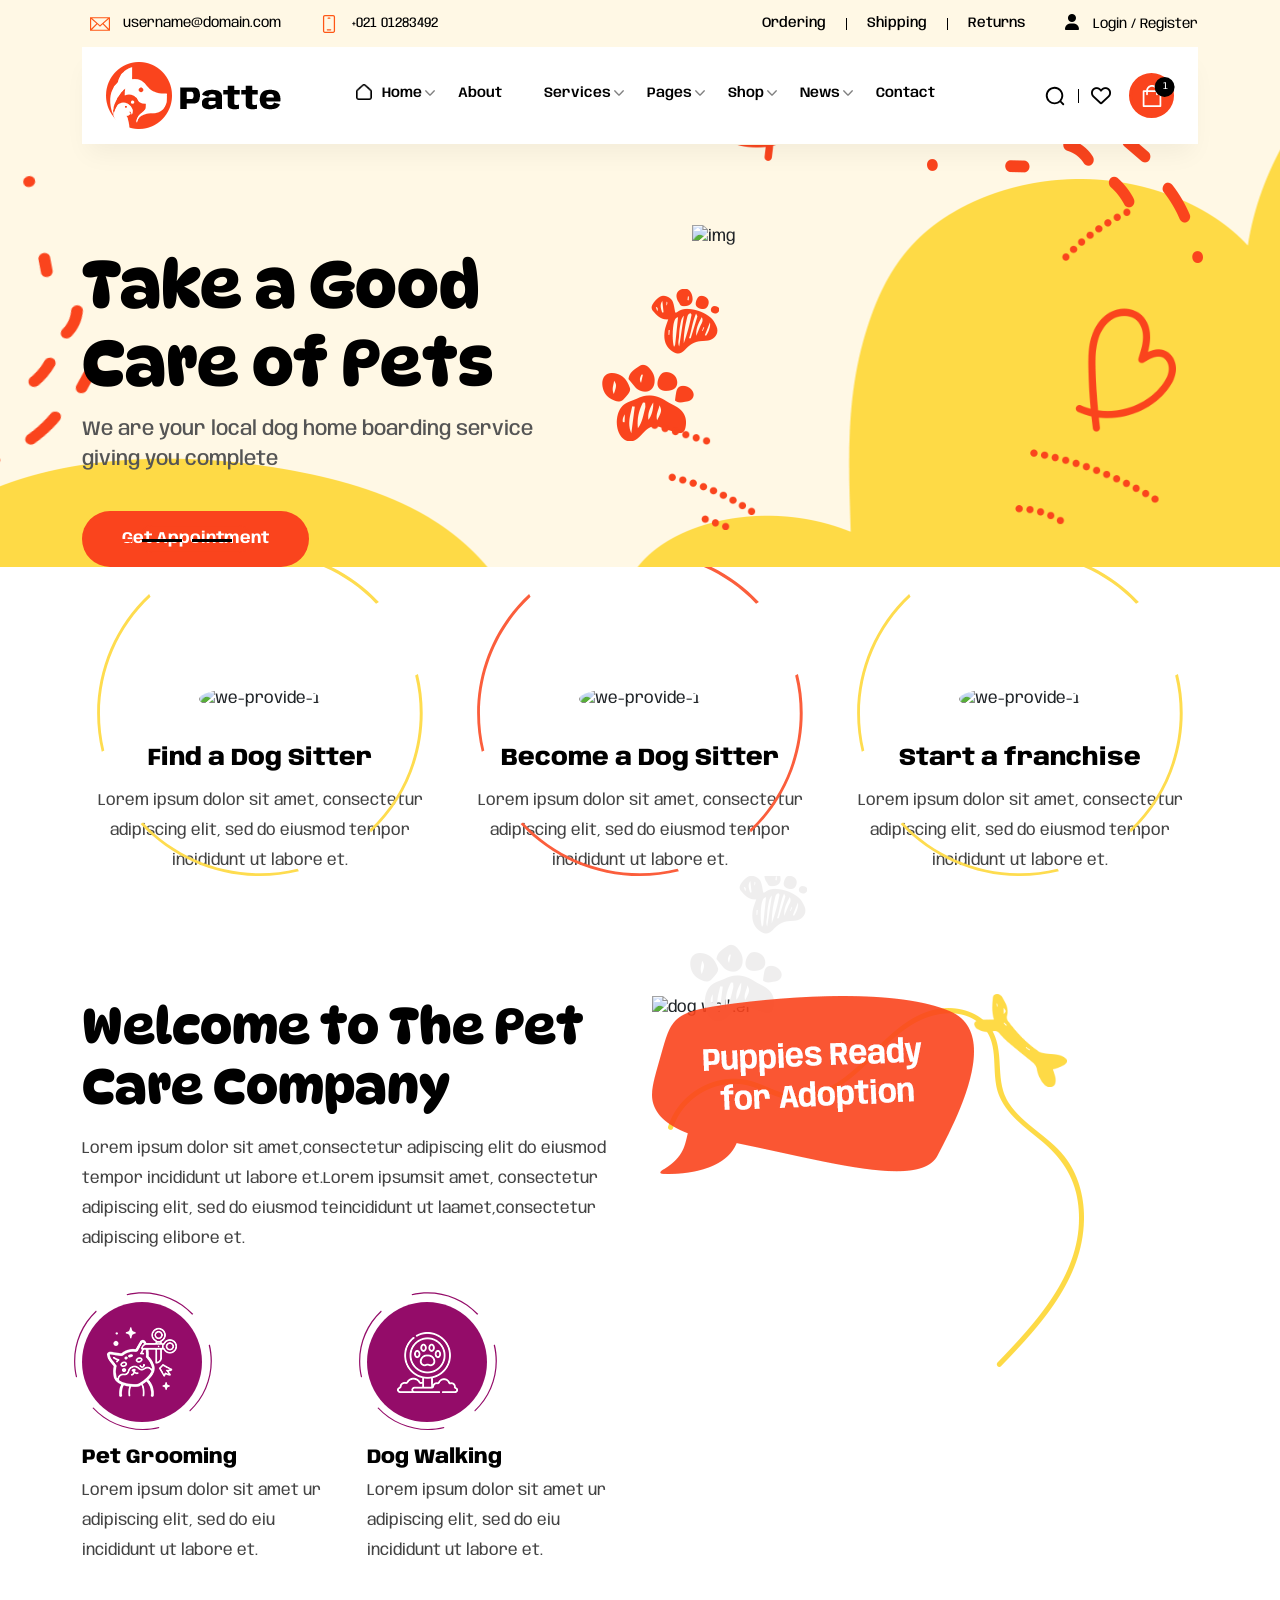
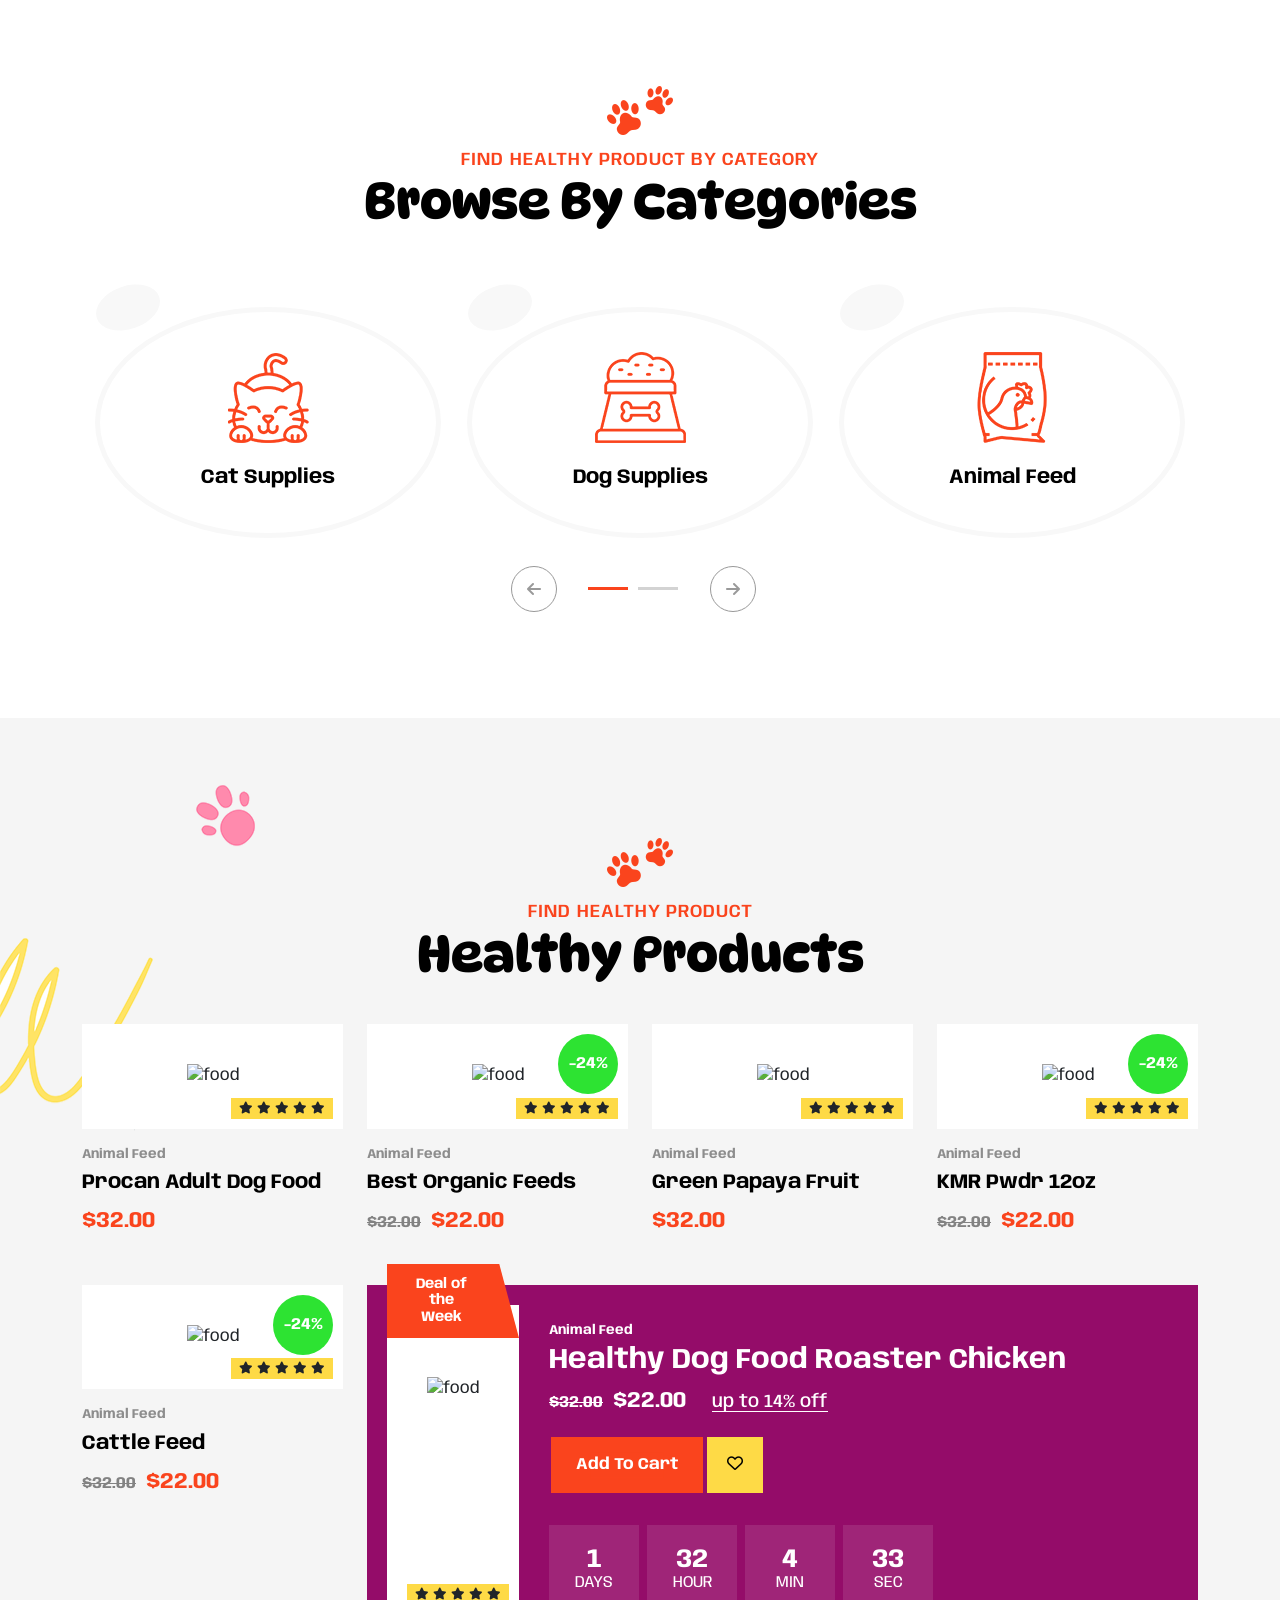
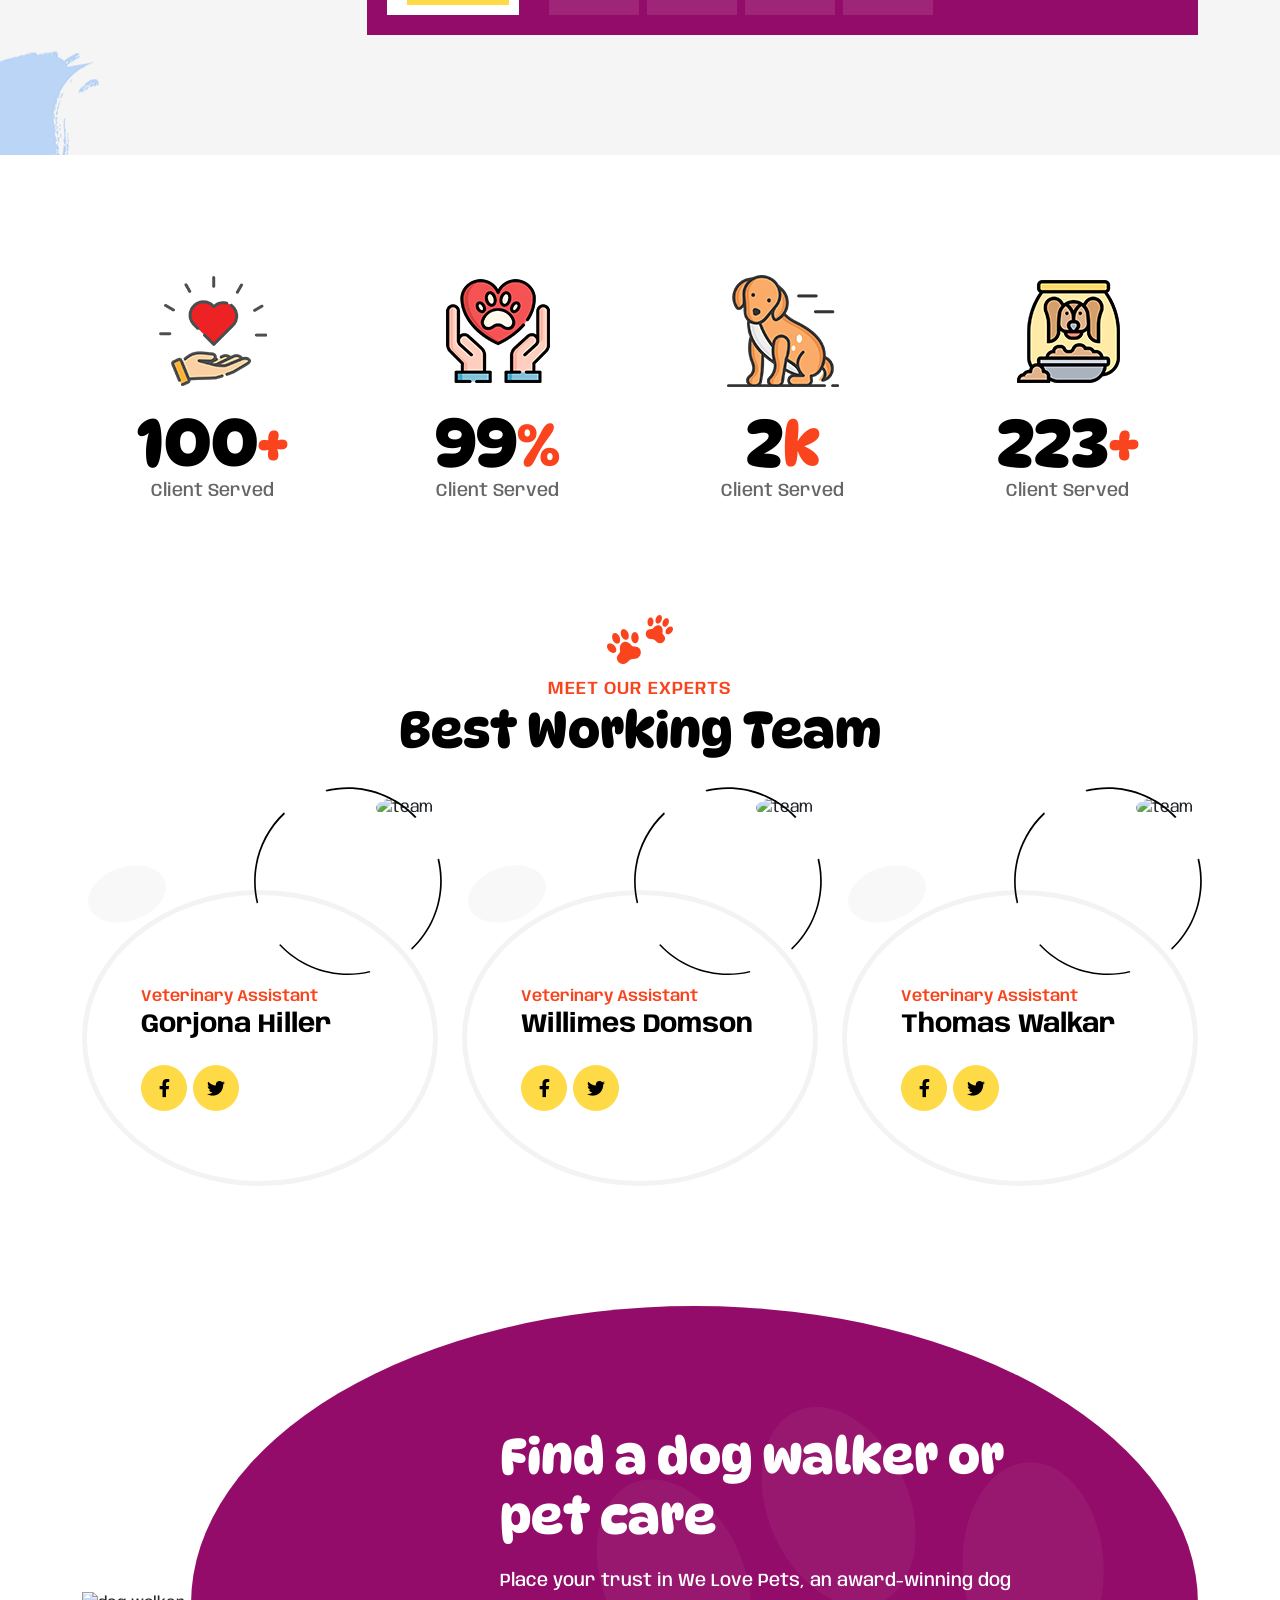
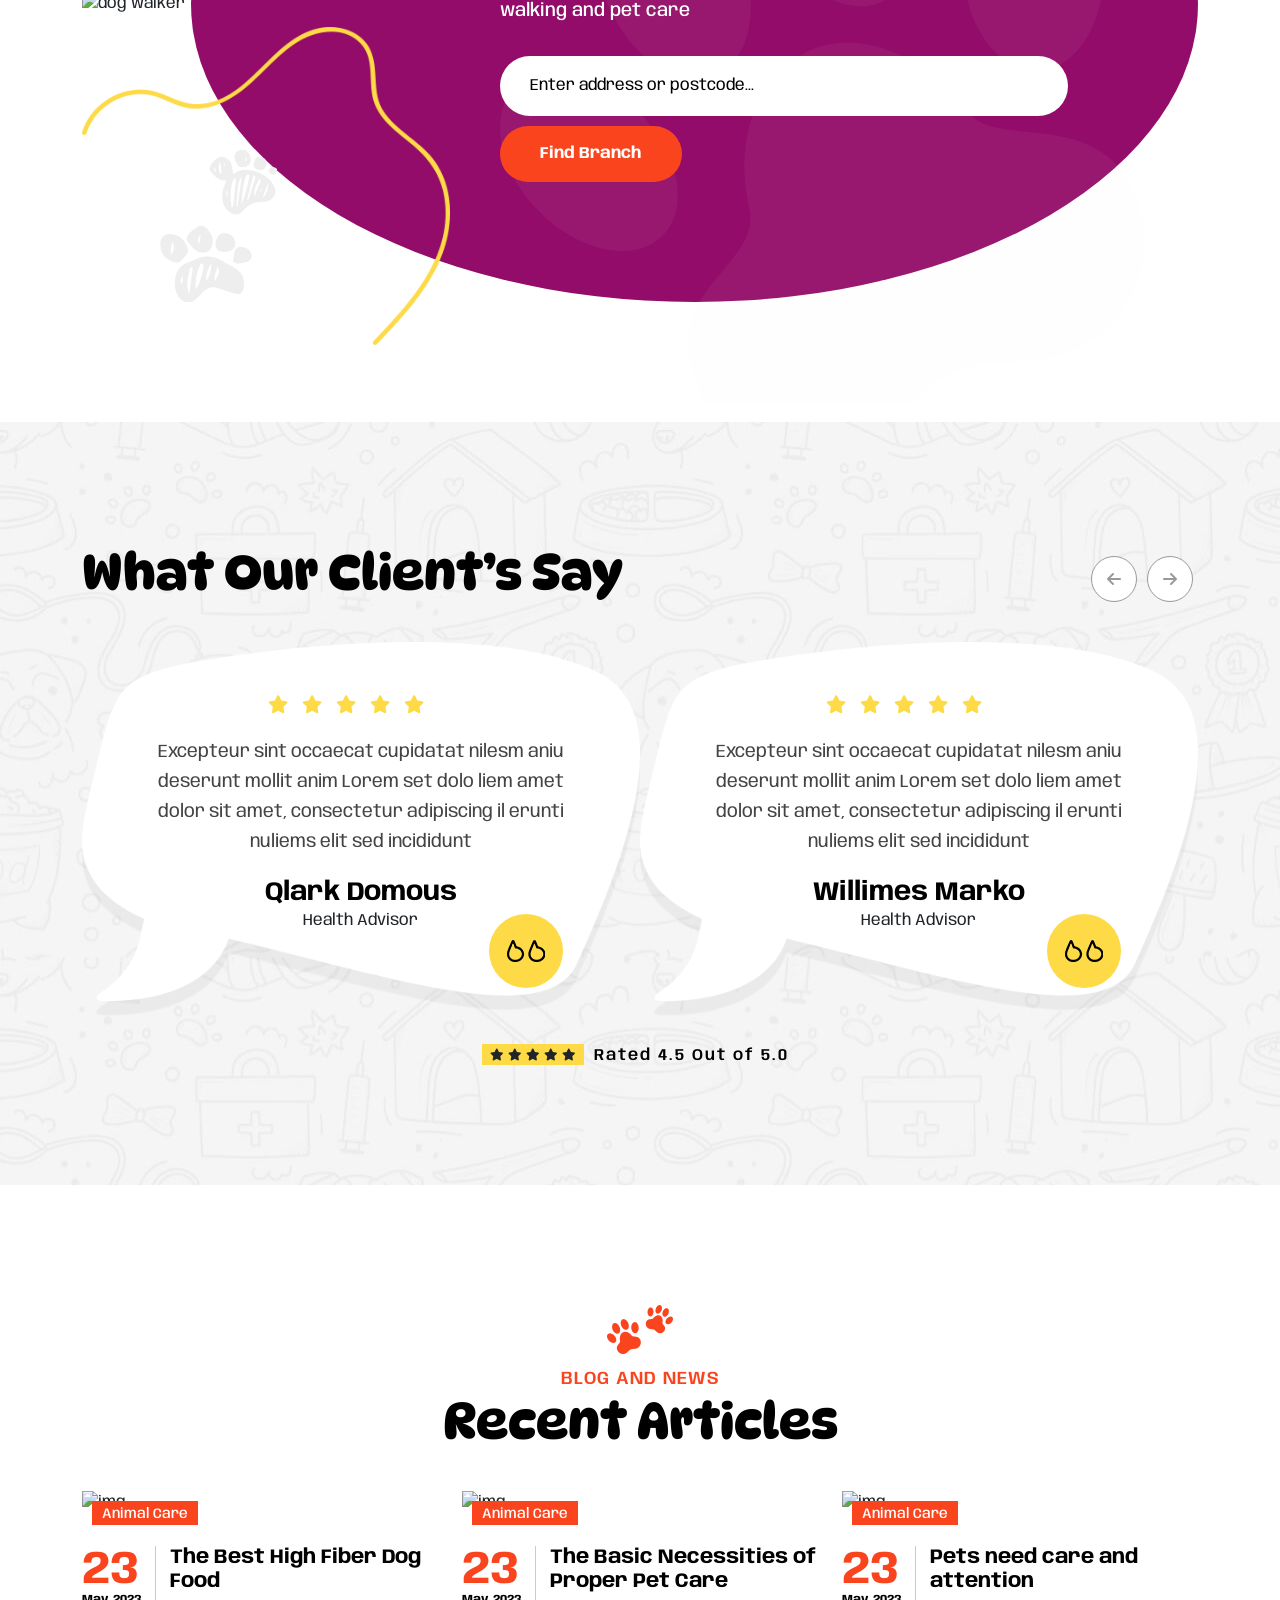
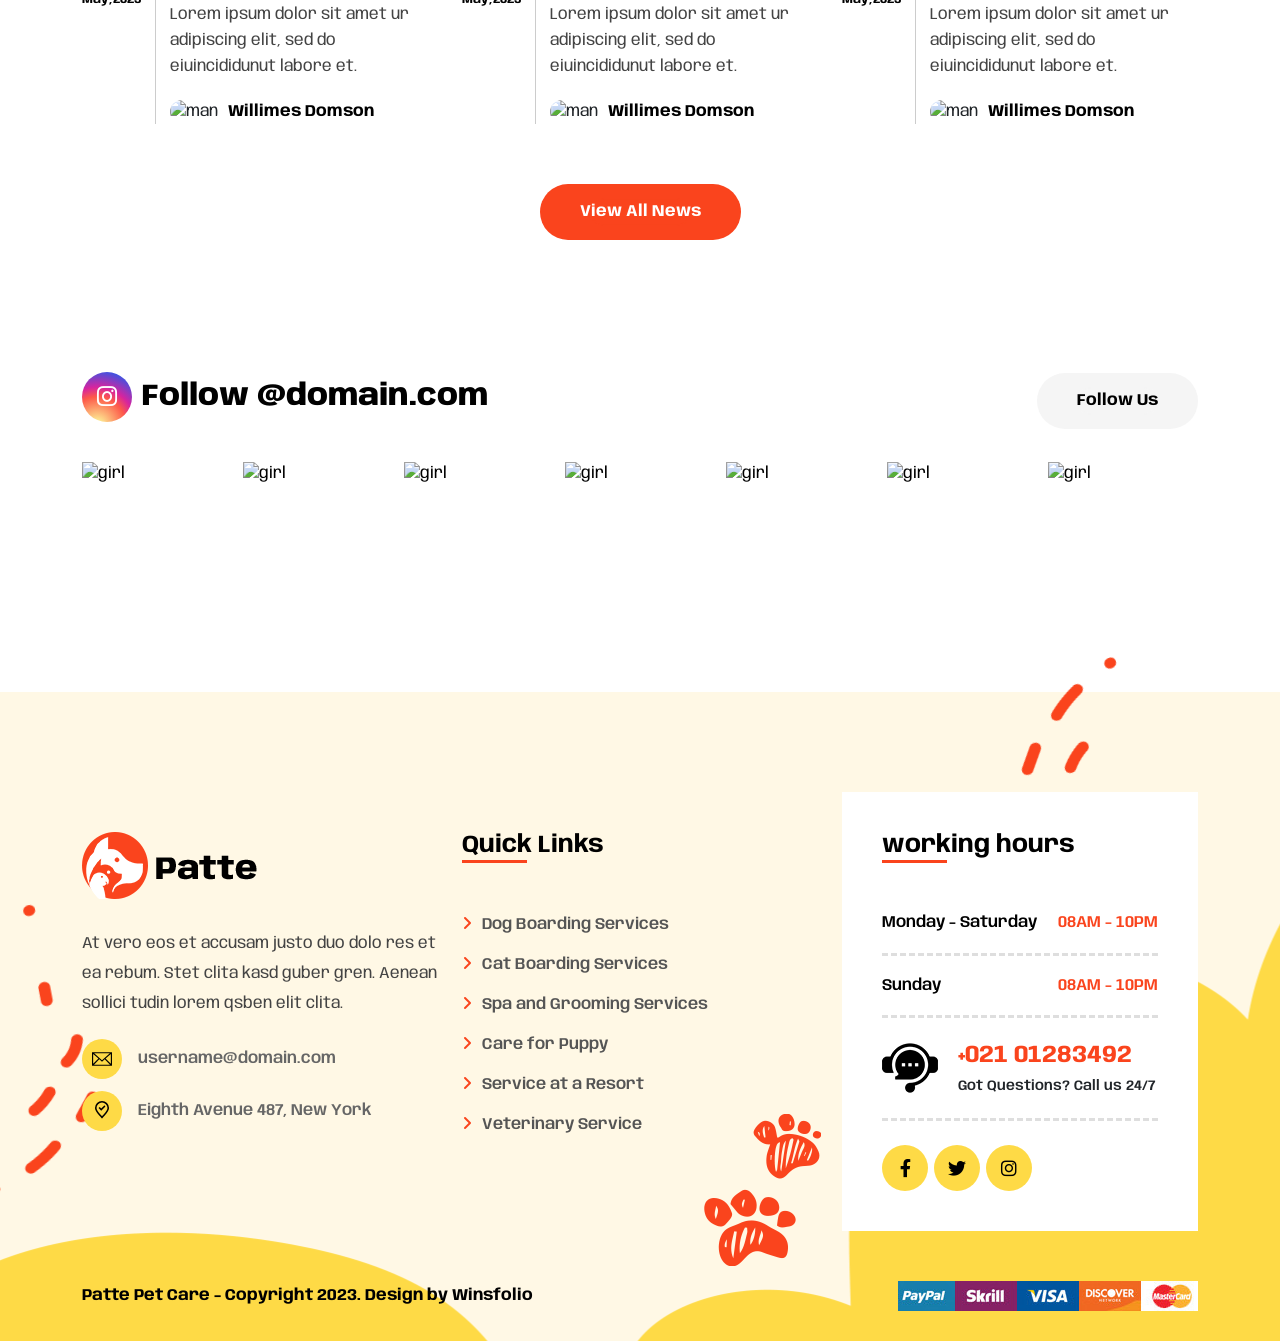
==== index.html @ 9b5d2016 "changes" ====
<!DOCTYPE html>
<html lang="zxx">
<head>
  <meta charset="utf-8">
  <meta name="viewport" content="width=device-width, initial-scale=1.0">
  <title>patte - Home 1</title>
  <link rel="icon" href="assets/img/heading-img.png">
  <!-- CSS only -->
   <link rel="stylesheet" type="text/css" href="assets/css/bootstrap.min.css">
   <link rel="stylesheet" href="assets/css/owl.carousel.min.css">
   <link rel="stylesheet" href="assets/css/owl.theme.default.min.css">
   <link rel="stylesheet" href="assets/css/slick.css">
   <link rel="stylesheet" href="assets/css/slick-theme.css">
   <!-- fancybox -->
   <link rel="stylesheet" href="assets/css/jquery.fancybox.min.css">
   <link rel="stylesheet" href="assets/css/fontawesome.min.css">
   <!-- style -->
   <link rel="stylesheet" href="assets/css/style.css">
   <!-- responsive -->
   <link rel="stylesheet" href="assets/css/responsive.css">
   <!-- color -->
   <link rel="stylesheet" href="assets/css/color.css">
   <!-- jQuery -->
   <script src="assets/js/jquery-3.6.0.min.js"></script>
   <script src="assets/js/preloader.js"></script>
 </head>
<body>
<!-- loader -->
<div class="preloader"> 
    <div class="container">
      <div class="dot dot-1"></div>
      <div class="dot dot-2"></div>
      <div class="dot dot-3"></div>
    </div>
</div>
<!-- loader end -->
<header>
  <div class="top-bar">
    <div class="container">
      <div class="top-bar-slid">
        <div>
          <div class="phone-data">
            <div class="phone">
              <i>
                <svg version="1.1" xmlns="http://www.w3.org/2000/svg" xmlns:xlink="http://www.w3.org/1999/xlink" x="0px" y="0px" viewBox="0 0 512 512" style="enable-background:new 0 0 512 512;" xml:space="preserve">
                <path d="M0,81v350h512V81H0z M456.952,111L256,286.104L55.047,111H456.952z M30,128.967l134.031,116.789L30,379.787V128.967z
                   M51.213,401l135.489-135.489L256,325.896l69.298-60.384L460.787,401H51.213z M482,379.788L347.969,245.756L482,128.967V379.788z"></path>
                </svg>
              </i><a href="mallto:username@domain.com">username@domain.com</a>
            </div>
            <div class="phone d-flax align-items-center">
              <i>
                <svg height="112" viewBox="0 0 24 24" width="112" xmlns="http://www.w3.org/2000/svg"><g clip-rule="evenodd" fill="rgb(255255,255)" fill-rule="evenodd"><path d="m7 2.75c-.41421 0-.75.33579-.75.75v17c0 .4142.33579.75.75.75h10c.4142 0 .75-.3358.75-.75v-17c0-.41421-.3358-.75-.75-.75zm-2.25.75c0-1.24264 1.00736-2.25 2.25-2.25h10c1.2426 0 2.25 1.00736 2.25 2.25v17c0 1.2426-1.0074 2.25-2.25 2.25h-10c-1.24264 0-2.25-1.0074-2.25-2.25z"></path><path d="m10.25 5c0-.41421.3358-.75.75-.75h2c.4142 0 .75.33579.75.75s-.3358.75-.75.75h-2c-.4142 0-.75-.33579-.75-.75z"></path><path d="m9.25 19c0-.4142.33579-.75.75-.75h4c.4142 0 .75.3358.75.75s-.3358.75-.75.75h-4c-.41421 0-.75-.3358-.75-.75z"></path></g></svg>
              </i>
              <a class="me-3" href="callto:+02101283492">+021 01283492</a>
            </div>
          </div>
        </div>
        <div>
          <div class="time">
            <div class="ordering">
                <a href="#">Ordering</a>
                <div class="line"></div>
                <a href="#">Shipping</a>
                <div class="line"></div>
                <a href="#">Returns</a>
              </div>
            <div class="login">
                <i class="fa-solid fa-user"></i>
                <a href="login.html">Login / Register</a>
              </div>
          </div>
        </div>
      </div>
    </div>
  </div>
  <div class="container">
    <div class="bottom-bar">
      <a href="index.html"><img src="assets/img/logo.png" alt="logo"></a>
        <nav class="navbar">
        <ul class="navbar-links">
                    <li class="navbar-dropdown menu-item-children">
                      <a href="javascript:void(0)"><i>
                        <img alt="home" src="assets/img/home.png">
                      </i>home</a>
                      <div class="dropdown">
                        <a href="index.html">home 1</a>
                        <a href="index-2.html">home 2</a>
                        <a href="index-3.html">home 3</a>
                      </div>
                    </li>
                    <li class="navbar-dropdown">
                      <a href="about.html">About</a>
                    </li>
                    <li class="navbar-dropdown menu-item-children">
                      <a href="javascript:void(0)"><i>
                      </i>services</a>
                      <div class="dropdown">
                        <a href="services.html">services</a>
                        <a href="service-details.html">service details</a>
                      </div>
                    </li>
                    <li class="navbar-dropdown menu-item-children">
                      <a href="javascript:void(0)">pages</a>
                      <div class="dropdown">
                        <a href="team-details.html">team details</a>
                        <a href="how-we-works.html">how we works</a>
                        <a href="history.html">history</a>
                        <a href="pricing-packages.html">pricing packages</a>
                        <a href="photo-gallery.html">photo gallery</a>
                        <a href="login.html">login</a>
                      </div>
                    </li>
                    <li class="navbar-dropdown menu-item-children">
                      <a href="javascript:void(0)">Shop</a>
                      <div class="dropdown">
                        <a href="our-products.html">our products</a>
                        <a href="product-details.html">product details</a>
                        <a href="shop-cart.html">shop cart</a>
                        <a href="cart-checkout.html">cart checkout</a>
                      </div>
                    </li>
                    <li class="navbar-dropdown menu-item-children">
                      <a href="javascript:void(0)">News</a>
                      <div class="dropdown">
                        <a href="our-blog.html">our blog</a>
                        <a href="blog-details.html">blog details</a>
                      </div>
                    </li>
                    <li class="navbar-dropdown">
                      <a href="contact.html">Contact</a>
                    </li>
        </ul>
      </nav>
      <div class="menu-end">
            <div class="bar-menu">
              <i class="fa-solid fa-bars"></i>
            </div>
            <div class="header-search-button search-box-outer">
            <a href="javascript:void(0)" class="search-btn">
                <svg height="512" viewBox="0 0 24 24" width="512" xmlns="http://www.w3.org/2000/svg"><g id="_12" data-name="12"><path d="m21.71 20.29-2.83-2.82a9.52 9.52 0 1 0 -1.41 1.41l2.82 2.83a1 1 0 0 0 1.42 0 1 1 0 0 0 0-1.42zm-17.71-8.79a7.5 7.5 0 1 1 7.5 7.5 7.5 7.5 0 0 1 -7.5-7.5z"></path></g></svg>
              </a>
            </div>
               <div class="line"></div>
               <a href="#"><i class="fa-regular fa-heart"></i></a>
               <div class="hamburger-icon">
                  <div class="donation">

                <a href="JavaScript:void(0)" class="mx-0" id="show">

                  <svg enable-background="new 0 0 512 512" viewBox="0 0 512 512" xmlns="http://www.w3.org/2000/svg"><g><path d="m452 120h-60.946c-7.945-67.478-65.477-120-135.054-120s-127.109 52.522-135.054 120h-60.946c-11.046 0-20 8.954-20 20v352c0 11.046 8.954 20 20 20h392c11.046 0 20-8.954 20-20v-352c0-11.046-8.954-20-20-20zm-196-80c47.484 0 87.019 34.655 94.659 80h-189.318c7.64-45.345 47.175-80 94.659-80zm176 432h-352v-312h40v60c0 11.046 8.954 20 20 20s20-8.954 20-20v-60h192v60c0 11.046 8.954 20 20 20s20-8.954 20-20v-60h40z"></path></g></svg>

                </a>

              </div>
            </div>
      </div>
    </div>
  </div>
  <div class="mobile-nav hmburger-menu" id="mobile-nav" style="display:block;">
      <div class="res-log">
        <a href="index.html">
          <img src="assets/img/logo-w.png" alt="Responsive Logo">
        </a>
      </div>
        <ul>

          <li class="menu-item-has-children"><a href="JavaScript:void(0)">Home</a>
            <ul class="sub-menu">

              <li><a href="index.html">home 1</a></li>
              <li><a href="index-2.html">home 2</a></li>
              <li><a href="index-3.html">home 3</a></li>
            </ul>
          </li>
          <li><a href="about.html">about</a></li>

          
          <li class="menu-item-has-children"><a href="JavaScript:void(0)">Services</a>

          <ul class="sub-menu">

            <li><a href="services.html">services</a></li>
            <li><a href="service-details.html">service details</a></li>

          </ul>

          </li>
          <li class="menu-item-has-children"><a href="JavaScript:void(0)">pages</a>
              <ul class="sub-menu">
                <li><a href="team-details.html">team details</a></li>
                <li><a href="how-we-works.html">how we works</a></li>
                <li><a href="history.html">history</a></li>
                <li><a href="pricing-packages.html">pricing packages</a></li>
                <li><a href="photo-gallery.html">photo gallery</a></li>
                <li><a href="login.html">login</a></li>
              </ul>

          </li>
          <li class="menu-item-has-children"><a href="JavaScript:void(0)">shop</a>

              <ul class="sub-menu">
                <li><a href="our-products.html">our products</a></li>
                <li><a href="product-details.html">product details</a></li>
                <li><a href="shop-cart.html">shop cart</a></li>
                <li><a href="cart-checkout.html">cart checkout</a></li>
              
              </ul>

          </li>
          <li class="menu-item-has-children"><a href="JavaScript:void(0)">News</a>

              <ul class="sub-menu">
                <li><a href="our-blog.html">our blog</a></li>
               <li><a href="blog-details.html">blog details</a></li>
              
              </ul>

          </li>

          <li><a href="contact.html">contacts</a></li>

          </ul>

            <ul class="social-icon">
                <li><a href="#"><i class="fa-brands fa-facebook-f"></i></a></li>
                <li><a href="#"><i class="fa-brands fa-twitter"></i></a></li>
                <li><a href="#"><i class="fa-brands fa-instagram"></i></a></li>
            </ul>

          <a href="JavaScript:void(0)" id="res-cross"></a>
  </div>
</header>
<section class="hero-section" style="background-color: #fff8e5; background-image:url(assets/img/background.png)">
    <div class="container">
        <div class="row hero-one-slider owl-carousel owl-theme">
            <div class="col-lg-12">
                <div class="row">
                    <div class="col-lg-5">
                        <div class="hero-text">
                            <h1>Take a Good Care of Pets</h1>
                            <h3>We are your local dog home boarding service giving you complete</h3>
                            <a href="contact.html" class="button">Get Appointment</a>
                        </div>
                    </div>
                    <div class="col-lg-7">
                        <div class="hero-img">
                            <img src="https://placehold.co/450x566" alt="img">
                            <img src="assets/img/hero-shaps.png" alt="hero-shaps" class="img-1">
                        </div>
                    </div>
                </div>
            </div>
            <div class="col-lg-12">
                <div class="row">
                    <div class="col-lg-5">
                        <div class="hero-text">
                            <h1>Healthy Pets, Happy People</h1>
                            <h3>We are your local dog home boarding service giving you complete</h3>
                            <a href="contact.html" class="button">Get Appointment</a>
                        </div>
                    </div>
                    <div class="col-lg-7">
                        <div class="hero-img">
                            <img src="https://placehold.co/450x566" alt="img">
                            <img src="assets/img/hero-shaps.png" alt="hero-shaps" class="img-1">
                        </div>
                    </div>
                </div>
            </div>
            <div class="col-lg-12">
                <div class="row">
                    <div class="col-lg-5">
                        <div class="hero-text">
                            <h1>Take a Good Care of Pets</h1>
                            <h3>We are your local dog home boarding service giving you complete</h3>
                            <a href="contact.html" class="button">Get Appointment</a>
                        </div>
                    </div>
                    <div class="col-lg-7">
                        <div class="hero-img">
                            <img src="https://placehold.co/450x566" alt="img">
                            <img src="assets/img/hero-shaps.png" alt="hero-shaps" class="img-1">
                        </div>
                    </div>
                </div>
            </div>
        </div>
    </div>
    <img src="assets/img/hero-shaps-1.png" alt="hero-shaps" class="img-2">
    <img src="assets/img/dabal-foot-1.png" alt="hero-shaps" class="img-3">
    <img src="assets/img/hero-shaps-1.png" alt="hero-shaps" class="img-4">
</section> 
<section class="gap no-bottom">
    <div class="container">
        <div class="row">
            <div class="col-lg-4 col-md-6">
                <div class="we-provide">
                    <div class="we-provide-img">
                        <img src="https://placehold.co/300x300" alt="we-provide-1">
                        <svg width="326" height="326" viewBox="0 0 673 673" xmlns="http://www.w3.org/2000/svg">
                            <path fill-rule="evenodd" clip-rule="evenodd" d="M9.82698 416.603C-19.0352 298.701 18.5108 173.372 107.497 90.7633L110.607 96.5197C24.3117 177.199 -12.311 298.935 15.0502 413.781L9.82698 416.603ZM89.893 565.433C172.674 654.828 298.511 692.463 416.766 663.224L414.077 658.245C298.613 686.363 175.954 649.666 94.9055 562.725L89.893 565.433ZM656.842 259.141C685.039 374.21 648.825 496.492 562.625 577.656L565.413 582.817C654.501 499.935 691.9 374.187 662.536 256.065L656.842 259.141ZM581.945 107.518C499.236 18.8371 373.997 -18.4724 256.228 10.5134L259.436 16.4515C373.888 -10.991 495.248 25.1518 576.04 110.708L581.945 107.518Z" fill="#fedc4f"/>
                        </svg>

                    </div>
                    <a href="#"><h5>Find a Dog Sitter</h5></a>
                    <p>Lorem ipsum dolor sit amet, consectetur adipiscing elit, sed do eiusmod tempor incididunt ut labore et.</p>
                </div>
            </div>
            <div class="col-lg-4 col-md-6">
                <div class="we-provide">
                    <div class="we-provide-img">
                        <img src="https://placehold.co/300x300" alt="we-provide-1">
                        <svg width="326" height="326" viewBox="0 0 673 673" xmlns="http://www.w3.org/2000/svg">
                            <path fill-rule="evenodd" clip-rule="evenodd" d="M9.82698 416.603C-19.0352 298.701 18.5108 173.372 107.497 90.7633L110.607 96.5197C24.3117 177.199 -12.311 298.935 15.0502 413.781L9.82698 416.603ZM89.893 565.433C172.674 654.828 298.511 692.463 416.766 663.224L414.077 658.245C298.613 686.363 175.954 649.666 94.9055 562.725L89.893 565.433ZM656.842 259.141C685.039 374.21 648.825 496.492 562.625 577.656L565.413 582.817C654.501 499.935 691.9 374.187 662.536 256.065L656.842 259.141ZM581.945 107.518C499.236 18.8371 373.997 -18.4724 256.228 10.5134L259.436 16.4515C373.888 -10.991 495.248 25.1518 576.04 110.708L581.945 107.518Z" fill="#fb5e3c"/>
                        </svg>
                    </div>
                    <a href="#"><h5>Become a Dog Sitter</h5></a>
                    <p>Lorem ipsum dolor sit amet, consectetur adipiscing elit, sed do eiusmod tempor incididunt ut labore et.</p>
                </div>
            </div>
            <div class="col-lg-4 col-md-6">
                <div class="we-provide mb-0">
                    <div class="we-provide-img">
                        <img src="https://placehold.co/300x300" alt="we-provide-1">
                        <svg width="326" height="326" viewBox="0 0 673 673" xmlns="http://www.w3.org/2000/svg">
                            <path fill-rule="evenodd" clip-rule="evenodd" d="M9.82698 416.603C-19.0352 298.701 18.5108 173.372 107.497 90.7633L110.607 96.5197C24.3117 177.199 -12.311 298.935 15.0502 413.781L9.82698 416.603ZM89.893 565.433C172.674 654.828 298.511 692.463 416.766 663.224L414.077 658.245C298.613 686.363 175.954 649.666 94.9055 562.725L89.893 565.433ZM656.842 259.141C685.039 374.21 648.825 496.492 562.625 577.656L565.413 582.817C654.501 499.935 691.9 374.187 662.536 256.065L656.842 259.141ZM581.945 107.518C499.236 18.8371 373.997 -18.4724 256.228 10.5134L259.436 16.4515C373.888 -10.991 495.248 25.1518 576.04 110.708L581.945 107.518Z" fill="#fedc4f"/>
                        </svg>
                    </div>
                    <a href="#"><h5> Start a franchise</h5></a>
                    <p>Lorem ipsum dolor sit amet, consectetur adipiscing elit, sed do eiusmod tempor incididunt ut labore et.</p>
                </div>
            </div>
        </div>
    </div>
</section>
<section class="gap no-bottom">
    <div class="container">
        <div class="row">
            <div class="col-lg-6">
                <div class="welcome-to">
                    <h2>Welcome to The Pet Care Company</h2>
                    <p>Lorem ipsum dolor sit amet,consectetur adipiscing elit do eiusmod tempor incididunt ut labore et.Lorem ipsumsit amet, consectetur adipiscing elit, sed do eiusmod teincididunt ut laamet,consectetur adipiscing elibore et.</p>
                    <div class="row mt-lg-5">
                        <div class="col-md-6">
                            <div class="pet-grooming">
                            <i><img src="assets/img/welcome-to-1.png" alt="icon"></i>
                            <svg width="138" height="138" viewBox="0 0 673 673" xmlns="http://www.w3.org/2000/svg">
                                <path fill-rule="evenodd" clip-rule="evenodd" d="M9.82698 416.603C-19.0352 298.701 18.5108 173.372 107.497 90.7633L110.607 96.5197C24.3117 177.199 -12.311 298.935 15.0502 413.781L9.82698 416.603ZM89.893 565.433C172.674 654.828 298.511 692.463 416.766 663.224L414.077 658.245C298.613 686.363 175.954 649.666 94.9055 562.725L89.893 565.433ZM656.842 259.141C685.039 374.21 648.825 496.492 562.625 577.656L565.413 582.817C654.501 499.935 691.9 374.187 662.536 256.065L656.842 259.141ZM581.945 107.518C499.236 18.8371 373.997 -18.4724 256.228 10.5134L259.436 16.4515C373.888 -10.991 495.248 25.1518 576.04 110.708L581.945 107.518Z" fill="#940c69"/>
                            </svg>
                            <a href="#"><h4>Pet Grooming</h4></a>
                            <p>Lorem ipsum dolor sit amet ur adipiscing elit, sed do eiu incididunt ut labore et.</p>
                            </div>
                        </div>
                        <div class="col-md-6">
                            <div class="pet-grooming mb-0">
                            <i><img src="assets/img/welcome-to-2.png" alt="icon"></i>
                            <svg width="138" height="138" viewBox="0 0 673 673" xmlns="http://www.w3.org/2000/svg">
                                <path fill-rule="evenodd" clip-rule="evenodd" d="M9.82698 416.603C-19.0352 298.701 18.5108 173.372 107.497 90.7633L110.607 96.5197C24.3117 177.199 -12.311 298.935 15.0502 413.781L9.82698 416.603ZM89.893 565.433C172.674 654.828 298.511 692.463 416.766 663.224L414.077 658.245C298.613 686.363 175.954 649.666 94.9055 562.725L89.893 565.433ZM656.842 259.141C685.039 374.21 648.825 496.492 562.625 577.656L565.413 582.817C654.501 499.935 691.9 374.187 662.536 256.065L656.842 259.141ZM581.945 107.518C499.236 18.8371 373.997 -18.4724 256.228 10.5134L259.436 16.4515C373.888 -10.991 495.248 25.1518 576.04 110.708L581.945 107.518Z" fill="#940c69"/>
                            </svg>
                            <a href="#"><h4>Dog Walking</h4></a>
                            <p>Lorem ipsum dolor sit amet ur adipiscing elit, sed do eiu incididunt ut labore et.</p>
                            </div>
                        </div>
                    </div>
                </div>
            </div>
            <div class="col-lg-6">
                <div class="dog-walker two d-block">
                    <img src="assets/img/puppies.png" class="puppies" alt="puppies">
                    <img src="https://placehold.co/636x721" class="w-100" alt="dog walker">
                    <img src="assets/img/line.png" class="line" alt="line">
                    <img src="assets/img/dabal-foot.png" class="dabal-foot" alt="dabal-foot">
                    <img src="assets/img/haddi.png" class="haddi" alt="haddi">
                </div>
            </div>
        </div>
    </div>
</section> 
<section class="gap">
    <div class="container">
        <div class="heading">
            <img src="assets/img/heading-img.png" alt="heading-img">
            <h6>Find Healthy Product By Category</h6>
            <h2>Browse By Categories</h2>
        </div>
        <div class="row slider-categorie owl-carousel owl-theme">
            <div class="col-lg-12 item">
                <div class="food-categorie">
                    <img src="assets/img/food-categorie-1.png" alt="food-categorie">
                    <a href="our-products.html">Cat Supplies</a>
                </div>
            </div>
            <div class="col-lg-12 item">
                <div class="food-categorie">
                    <img src="assets/img/food-categorie-2.png" alt="food-categorie">
                    <a href="our-products.html">Dog Supplies</a>
                </div>
            </div>
            <div class="col-lg-12 item">
                <div class="food-categorie">
                    <img src="assets/img/food-categorie-3.png" alt="food-categorie">
                    <a href="our-products.html">Animal Feed</a>
                </div>
            </div>
            <div class="col-lg-12 item">
                <div class="food-categorie">
                    <img src="assets/img/food-categorie-4.png" alt="food-categorie">
                    <a href="our-products.html">Accessories</a>
                </div>
            </div>
            <div class="col-lg-12 item">
                <div class="food-categorie">
                    <img src="assets/img/food-categorie-5.png" alt="food-categorie">
                    <a href="our-products.html">Horse Care</a>
                </div>
            </div>
        </div>
    </div>
</section>
<section class="gap section-healthy-product" style="background-image: url(assets/img/healthy-product.png); background-color: #f5f5f5;">
    <div class="container">
        <div class="heading">
            <img src="assets/img/heading-img.png" alt="heading-img">
            <h6>Find Healthy Product</h6>
            <h2>Healthy Products</h2>
        </div>
        <div class="row">
            <div class="col-lg-3 col-md-4 col-sm-6">
                <div class="healthy-product">
                    <div class="healthy-product-img">
                        <img src="https://placehold.co/217x255" alt="food">
                        <ul class="star">
                            <li><i class="fa-solid fa-star"></i></li>
                            <li><i class="fa-solid fa-star"></i></li>
                            <li><i class="fa-solid fa-star"></i></li>
                            <li><i class="fa-solid fa-star"></i></li>
                            <li><i class="fa-solid fa-star"></i></li>
                        </ul>
                        <div class="add-to-cart">
                          <a href="#">Add to Cart</a>
                          <a href="#" class="heart-wishlist">
                            <i class="fa-regular fa-heart"></i>
                          </a>
                        </div>
                    </div>
                    <span>Animal Feed</span>
                    <a href="our-products.html">Procan Adult Dog Food</a>
                    <h6>$32.00</h6>
                </div>
            </div>
            <div class="col-lg-3 col-md-4 col-sm-6">
                <div class="healthy-product">
                    <div class="healthy-product-img">
                        <img src="https://placehold.co/217x255" alt="food">
                        <ul class="star">
                            <li><i class="fa-solid fa-star"></i></li>
                            <li><i class="fa-solid fa-star"></i></li>
                            <li><i class="fa-solid fa-star"></i></li>
                            <li><i class="fa-solid fa-star"></i></li>
                            <li><i class="fa-solid fa-star"></i></li>
                        </ul>
                        <div class="add-to-cart">
                          <a href="#">Add to Cart</a>
                          <a href="#" class="heart-wishlist">
                            <i class="fa-regular fa-heart"></i>
                          </a>
                        </div>
                        <h4>-24%</h4>
                    </div>
                    <span>Animal Feed</span>
                    <a href="our-products.html">Best Organic Feeds</a>
                    <h6><del>$32.00</del>$22.00</h6>
                </div>
            </div>
            <div class="col-lg-3 col-md-4 col-sm-6">
                <div class="healthy-product">
                    <div class="healthy-product-img">
                        <img src="https://placehold.co/217x255" alt="food">
                        <ul class="star">
                            <li><i class="fa-solid fa-star"></i></li>
                            <li><i class="fa-solid fa-star"></i></li>
                            <li><i class="fa-solid fa-star"></i></li>
                            <li><i class="fa-solid fa-star"></i></li>
                            <li><i class="fa-solid fa-star"></i></li>
                        </ul>
                        <div class="add-to-cart">
                          <a href="#">Add to Cart</a>
                          <a href="#" class="heart-wishlist">
                            <i class="fa-regular fa-heart"></i>
                          </a>
                        </div>
                    </div>
                    <span>Animal Feed</span>
                    <a href="our-products.html">Green Papaya Fruit</a>
                    <h6>$32.00</h6>
                </div>
            </div>
            <div class="col-lg-3 col-md-6 col-sm-6">
                <div class="healthy-product">
                    <div class="healthy-product-img">
                        <img src="https://placehold.co/217x255" alt="food">
                        <ul class="star">
                            <li><i class="fa-solid fa-star"></i></li>
                            <li><i class="fa-solid fa-star"></i></li>
                            <li><i class="fa-solid fa-star"></i></li>
                            <li><i class="fa-solid fa-star"></i></li>
                            <li><i class="fa-solid fa-star"></i></li>
                        </ul>
                        <div class="add-to-cart">
                          <a href="#">Add to Cart</a>
                          <a href="#" class="heart-wishlist">
                            <i class="fa-regular fa-heart"></i>
                          </a>
                        </div>
                        <h4>-24%</h4>
                    </div>
                    <span>Animal Feed</span>
                    <a href="our-products.html">KMR Pwdr 12oz</a>
                    <h6><del>$32.00</del>$22.00</h6>
                </div>
            </div>
            <div class="col-lg-3 col-md-6 col-sm-6">
                <div class="healthy-product mb-lg-0">
                    <div class="healthy-product-img">
                        <img src="https://placehold.co/217x255" alt="food">
                        <ul class="star">
                            <li><i class="fa-solid fa-star"></i></li>
                            <li><i class="fa-solid fa-star"></i></li>
                            <li><i class="fa-solid fa-star"></i></li>
                            <li><i class="fa-solid fa-star"></i></li>
                            <li><i class="fa-solid fa-star"></i></li>
                        </ul>
                        <div class="add-to-cart">
                          <a href="#">Add to Cart</a>
                          <a href="#" class="heart-wishlist">
                            <i class="fa-regular fa-heart"></i>
                          </a>
                        </div>
                        <h4>-24%</h4>
                    </div>
                    <span>Animal Feed</span>
                    <a href="our-products.html">Cattle Feed</a>
                    <h6><del>$32.00</del>$22.00</h6>
                </div>
            </div>
            <div class="col-lg-9">
                <div class="deal-of-the-week">
                    <div class="healthy-product-img">
                        <h6>Deal of the Week</h6>
                        <img src="https://placehold.co/293x258" alt="food">
                        <ul class="star">
                            <li><i class="fa-solid fa-star"></i></li>
                            <li><i class="fa-solid fa-star"></i></li>
                            <li><i class="fa-solid fa-star"></i></li>
                            <li><i class="fa-solid fa-star"></i></li>
                            <li><i class="fa-solid fa-star"></i></li>
                        </ul>
                    </div>
                    <div class="healthy-product">
                        <span>Animal Feed</span>
                        <a href="our-products.html">Healthy Dog Food Roaster Chicken</a>
                        <h6><del>$32.00</del>$22.00</h6>
                        <h5>up to 14% off</h5>
                        <div class="add-to-cart">
                          <a href="#" class="button">Add to Cart</a>
                          <a href="#" class="heart-wishlist">
                            <i class="fa-regular fa-heart"></i>
                          </a>
                        </div>
                        <div id="countdown">
                            <ul>
                              <li><span id="days"></span>days</li>
                              <li><span id="hours"></span>Hour</li>
                              <li><span id="minutes"></span>Min</li>
                              <li class="mb-0"><span id="seconds"></span>Sec</li>
                            </ul>
                           </div>
                    </div>
                </div>
            </div>
        </div>
    </div>
</section> 
<section class="gap">
    <div class="container">
        <div class="row">
            <div class="col-lg-3 col-md-4 col-sm-6">
                <div class="count-text">
                    <img alt="img" src="assets/img/fun-facts-1.png">
                   <div>
                   <div class="d-flex justify-content-center">
                        <h2 class="count" data-number="100" ></h2>
                        <span>+</span>
                   </div>
                   <h3 class="text">Client Served</h3>
                   </div>
                </div>
            </div>
            <div class="col-lg-3 col-md-4 col-sm-6">
                <div class="count-text">
                    <img alt="img" src="assets/img/fun-facts-2.png">
                   <div>
                   <div class="d-flex justify-content-center">
                        <h2 class="count" data-number="99" ></h2>
                        <span>%</span>
                   </div>
                   <h3 class="text">Client Served</h3>
                  </div>
                </div>
            </div>
            <div class="col-lg-3 col-md-4 col-sm-6">
                <div class="count-text mb-sm-0">
                    <img alt="img" src="assets/img/fun-facts-3.png">
                   <div>
                   <div class="d-flex justify-content-center">
                        <h2 class="count" data-number="2" ></h2>
                        <span>k</span>
                   </div>
                   <h3 class="text">Client Served</h3>
                  </div>
                </div>
            </div>
            <div class="col-lg-3 col-md-4 col-sm-6">
                <div class="count-text mb-0">
                    <img alt="img" src="assets/img/fun-facts-4.png">
                   <div>
                   <div class="d-flex justify-content-center">
                        <h2 class="count" data-number="400" ></h2>
                        <span>+</span>
                   </div>
                   <h3 class="text">Client Served</h3>
                  </div>
                </div>
            </div>
        </div>
    </div>
</section> 
<section>
    <div class="container">
        <div class="heading">
            <img src="assets/img/heading-img.png" alt="heading-img">
            <h6>Meet Our Experts</h6>
            <h2>Best Working Team</h2>
        </div>
        <div class="row">
            <div class="col-lg-4 col-md-6">
                <div class="team-working">
                    <img src="https://placehold.co/170x170" alt="team">
                    <svg width="188" height="188" viewBox="0 0 673 673" xmlns="http://www.w3.org/2000/svg">
                        <path fill-rule="evenodd" clip-rule="evenodd" d="M9.82698 416.603C-19.0352 298.701 18.5108 173.372 107.497 90.7633L110.607 96.5197C24.3117 177.199 -12.311 298.935 15.0502 413.781L9.82698 416.603ZM89.893 565.433C172.674 654.828 298.511 692.463 416.766 663.224L414.077 658.245C298.613 686.363 175.954 649.666 94.9055 562.725L89.893 565.433ZM656.842 259.141C685.039 374.21 648.825 496.492 562.625 577.656L565.413 582.817C654.501 499.935 691.9 374.187 662.536 256.065L656.842 259.141ZM581.945 107.518C499.236 18.8371 373.997 -18.4724 256.228 10.5134L259.436 16.4515C373.888 -10.991 495.248 25.1518 576.04 110.708L581.945 107.518Z" fill="#000"/>
                    </svg>
                    <span>Veterinary Assistant</span>
                    <a href="team-details.html"><h4>Gorjona Hiller</h4></a>
                    <ul class="social-icon">
                        <li><a href="#"><i class="fa-brands fa-facebook-f"></i></a></li>
                        <li><a href="#"><i class="fa-brands fa-twitter"></i></a></li>
                    </ul>
                </div>
            </div>
            <div class="col-lg-4 col-md-6">
                <div class="team-working">
                    <img src="https://placehold.co/170x170" alt="team">
                    <svg width="188" height="188" viewBox="0 0 673 673" xmlns="http://www.w3.org/2000/svg">
                        <path fill-rule="evenodd" clip-rule="evenodd" d="M9.82698 416.603C-19.0352 298.701 18.5108 173.372 107.497 90.7633L110.607 96.5197C24.3117 177.199 -12.311 298.935 15.0502 413.781L9.82698 416.603ZM89.893 565.433C172.674 654.828 298.511 692.463 416.766 663.224L414.077 658.245C298.613 686.363 175.954 649.666 94.9055 562.725L89.893 565.433ZM656.842 259.141C685.039 374.21 648.825 496.492 562.625 577.656L565.413 582.817C654.501 499.935 691.9 374.187 662.536 256.065L656.842 259.141ZM581.945 107.518C499.236 18.8371 373.997 -18.4724 256.228 10.5134L259.436 16.4515C373.888 -10.991 495.248 25.1518 576.04 110.708L581.945 107.518Z" fill="#000"/>
                    </svg>
                    <span>Veterinary Assistant</span>
                    <a href="team-details.html"><h4>Willimes Domson</h4></a>
                    <ul class="social-icon">
                        <li><a href="#"><i class="fa-brands fa-facebook-f"></i></a></li>
                        <li><a href="#"><i class="fa-brands fa-twitter"></i></a></li>
                    </ul>
                </div>
            </div>
            <div class="col-lg-4 col-md-6">
                <div class="team-working mb-0">
                    <img src="https://placehold.co/170x170" alt="team">
                    <svg width="188" height="188" viewBox="0 0 673 673" xmlns="http://www.w3.org/2000/svg">
                        <path fill-rule="evenodd" clip-rule="evenodd" d="M9.82698 416.603C-19.0352 298.701 18.5108 173.372 107.497 90.7633L110.607 96.5197C24.3117 177.199 -12.311 298.935 15.0502 413.781L9.82698 416.603ZM89.893 565.433C172.674 654.828 298.511 692.463 416.766 663.224L414.077 658.245C298.613 686.363 175.954 649.666 94.9055 562.725L89.893 565.433ZM656.842 259.141C685.039 374.21 648.825 496.492 562.625 577.656L565.413 582.817C654.501 499.935 691.9 374.187 662.536 256.065L656.842 259.141ZM581.945 107.518C499.236 18.8371 373.997 -18.4724 256.228 10.5134L259.436 16.4515C373.888 -10.991 495.248 25.1518 576.04 110.708L581.945 107.518Z" fill="#000"/>
                    </svg>
                    <span>Veterinary Assistant</span>
                    <a href="team-details.html"><h4>Thomas Walkar</h4></a>
                    <ul class="social-icon">
                        <li><a href="#"><i class="fa-brands fa-facebook-f"></i></a></li>
                        <li><a href="#"><i class="fa-brands fa-twitter"></i></a></li>
                    </ul>
                </div>
            </div>
        </div>
    </div>
</section>
<section class="gap"> 
    <div class="container">
        <div class="dog-walker">
            <img src="https://placehold.co/616x704" alt="dog walker">
            <img src="assets/img/line.png" class="line" alt="line">
            <img src="assets/img/dabal-foot.png" class="dabal-foot" alt="dabal-foot">
            <div class="dog-walker-text">
                <h2>Find a dog walker or pet care</h2>
                <p>Place your trust in We Love Pets, an award-winning dog walking and pet care</p>
                <form>
                    <input placeholder="Enter address or postcode..." name="Enter address" type="text">
                    <button class="button">Find Branch</button>
                </form>
            </div>
        </div>
    </div>
</section>  
<section class="section-client gap" style="background-image: url(assets/img/client-b.jpg)">
    <div class="container">
        <div class="heading two">
            <h2>What Our Client’s Say</h2>
        </div>
        <div class="client-slider owl-carousel owl-theme">
            <div class="item" >
                <div class="client">
                    <img src="assets/img/client.png" alt="client">
                    <div class="client-text">
                        <ul class="star">
                            <li><i class="fa-solid fa-star"></i></li>
                            <li><i class="fa-solid fa-star"></i></li>
                            <li><i class="fa-solid fa-star"></i></li>
                            <li><i class="fa-solid fa-star"></i></li>
                            <li><i class="fa-solid fa-star"></i></li>
                        </ul>
                        <p>Excepteur sint occaecat cupidatat nilesm aniu deserunt mollit anim Lorem set dolo liem amet dolor sit amet, consectetur adipiscing il erunti nuliems elit sed incididunt</p>
                        <h4>Qlark Domous</h4>
                        <span>Health Advisor</span>
                        <i class="quote">
                            <img src="assets/img/quote.png" alt="quote">
                        </i>
                    </div>
                </div>
            </div>
            <div class="item">
                <div class="client">
                    <img src="assets/img/client.png" alt="client">
                    <div class="client-text">
                        <ul class="star">
                            <li><i class="fa-solid fa-star"></i></li>
                            <li><i class="fa-solid fa-star"></i></li>
                            <li><i class="fa-solid fa-star"></i></li>
                            <li><i class="fa-solid fa-star"></i></li>
                            <li><i class="fa-solid fa-star"></i></li>
                        </ul>
                        <p>Excepteur sint occaecat cupidatat nilesm aniu deserunt mollit anim Lorem set dolo liem amet dolor sit amet, consectetur adipiscing il erunti nuliems elit sed incididunt</p>
                        <h4>Willimes Marko</h4>
                        <span>Health Advisor</span>
                        <i class="quote">
                            <img src="assets/img/quote.png" alt="quote">
                        </i>
                    </div>
                </div>
            </div>
            <div class="item" >
                <div class="client">
                    <img src="assets/img/client.png" alt="client">
                    <div class="client-text">
                        <ul class="star">
                            <li><i class="fa-solid fa-star"></i></li>
                            <li><i class="fa-solid fa-star"></i></li>
                            <li><i class="fa-solid fa-star"></i></li>
                            <li><i class="fa-solid fa-star"></i></li>
                            <li><i class="fa-solid fa-star"></i></li>
                        </ul>
                        <p>Excepteur sint occaecat cupidatat nilesm aniu deserunt mollit anim Lorem set dolo liem amet dolor sit amet, consectetur adipiscing il erunti nuliems elit sed incididunt</p>
                        <h4>Qlark Domous</h4>
                        <span>Health Advisor</span>
                        <i class="quote">
                            <img src="assets/img/quote.png" alt="quote">
                        </i>
                    </div>
                </div>
            </div>
        </div>
        <div class="rated">
            <ul class="star">
                <li><i class="fa-solid fa-star"></i></li>
                <li><i class="fa-solid fa-star"></i></li>
                <li><i class="fa-solid fa-star"></i></li>
                <li><i class="fa-solid fa-star"></i></li>
                <li><i class="fa-solid fa-star"></i></li>
            </ul>
            <h4>Rated 4.5 Out of 5.0</h4>
        </div>
    </div>
</section> 
<section class="gap no-bottom">
    <div class="container">
        <div class="heading">
            <img src="assets/img/heading-img.png" alt="heading-img">
            <h6>Blog and News</h6>
            <h2>Recent Articles</h2>
        </div>
        <div class="row">
            <div class="col-lg-4 col-md-6">
                <div class="blog-style">
                    <figure>
                        <img src="https://placehold.co/416x264" alt="img">
                    </figure>
                    <a href="#"><h6>Animal Care</h6></a>
                    <div class="blog-style-text">
                        <h5>23<span>May,2023</span></h5>
                        <div>
                            <a href="blog-details.html"><h3>The Best High Fiber Dog Food</h3></a>
                            <p>Lorem ipsum dolor sit amet ur adipiscing elit, sed do eiuincididunut labore et.</p>
                            <div class="d-flex align-items-center">
                                <img src="https://placehold.co/50x50" alt="man">
                                <h4>Willimes Domson</h4>
                            </div>
                        </div>
                    </div>
                </div>
            </div>
            <div class="col-lg-4 col-md-6">
                <div class="blog-style">
                    <figure>
                        <img src="https://placehold.co/416x264" alt="img">
                    </figure>
                    <a href="#"><h6>Animal Care</h6></a>
                    <div class="blog-style-text">
                        <h5>23<span>May,2023</span></h5>
                        <div>
                            <a href="blog-details.html"><h3>The Basic Necessities of Proper Pet Care</h3></a>
                            <p>Lorem ipsum dolor sit amet ur adipiscing elit, sed do eiuincididunut labore et.</p>
                            <div class="d-flex align-items-center">
                                <img src="https://placehold.co/50x50" alt="man">
                                <h4>Willimes Domson</h4>
                            </div>
                        </div>
                    </div>
                </div>
            </div>
            <div class="col-lg-4 col-md-6">
                <div class="blog-style mb-0">
                    <figure>
                        <img src="https://placehold.co/416x264" alt="img">
                    </figure>
                    <a href="#"><h6>Animal Care</h6></a>
                    <div class="blog-style-text">
                        <h5>23<span>May,2023</span></h5>
                        <div>
                            <a href="blog-details.html"><h3>Pets need care and attention</h3></a>
                            <p>Lorem ipsum dolor sit amet ur adipiscing elit, sed do eiuincididunut labore et.</p>
                            <div class="d-flex align-items-center">
                                <img src="https://placehold.co/50x50" alt="man">
                                <h4>Willimes Domson</h4>
                            </div>
                        </div>
                    </div>
                </div>
            </div>

        </div>
        <div class="btn-center">
                <a href="our-blog.html" class="button">View All News</a>
            </div>
    </div>
</section> 
<div class="gap">
    <div class="container">
        <div class="insta-img">
            <h3><i class="fa-brands fa-instagram"></i>Follow @domain.com</h3>
            <a href="#" class="button">Follow Us</a>
        </div>
            <ul class="image-gallery">
              <li>
                <a href="https://placehold.co/170x170" data-fancybox="gallery"><figure><img alt="girl" src="https://placehold.co/170x170"></figure></a>
              </li>
              <li>
                <a href="https://placehold.co/170x170" data-fancybox="gallery"><figure><img alt="girl" src="https://placehold.co/170x170"></figure></a>
              </li>
              <li>
                <a href="https://placehold.co/170x170" data-fancybox="gallery"><figure><img alt="girl" src="https://placehold.co/170x170"></figure></a>
              </li>
              <li>
                <a href="https://placehold.co/170x170" data-fancybox="gallery"><figure><img alt="girl" src="https://placehold.co/170x170"></figure></a>
              </li>
              <li>
                <a href="https://placehold.co/170x170" data-fancybox="gallery"><figure><img alt="girl" src="https://placehold.co/170x170"></figure></a>
              </li>
              <li>
                <a href="https://placehold.co/170x170" data-fancybox="gallery"><figure><img alt="girl" src="https://placehold.co/170x170"></figure></a>
              </li>
              <li>
                <a href="https://placehold.co/170x170" data-fancybox="gallery"><figure><img alt="girl" src="https://placehold.co/170x170"></figure></a>
              </li>
            </ul>
    </div>
</div>
<footer style="background-color: #fff8e5; background-image:url(assets/img/background.png)">
    <div class="container">
        <div class="row">
            <div class="col-xl-4 col-lg-6">
                <div class="logo">
                    <a href="index.html">
                        <img src="assets/img/logo.png" alt="logo">
                    </a>
                    <p>At vero eos et accusam justo duo dolo res et ea rebum. Stet clita kasd guber gren. Aenean sollici tudin lorem qsben elit clita.</p>
                    <div class="phone">
                          <i>
                            <svg version="1.1" xmlns="http://www.w3.org/2000/svg" xmlns:xlink="http://www.w3.org/1999/xlink" x="0px" y="0px" viewBox="0 0 512 512" style="enable-background:new 0 0 512 512;" xml:space="preserve">
                            <path d="M0,81v350h512V81H0z M456.952,111L256,286.104L55.047,111H456.952z M30,128.967l134.031,116.789L30,379.787V128.967z
                               M51.213,401l135.489-135.489L256,325.896l69.298-60.384L460.787,401H51.213z M482,379.788L347.969,245.756L482,128.967V379.788z"></path>
                            </svg>
                          </i><a href="mallto:username@domain.com">username@domain.com</a>
                    </div>
                        <div class="phone d-flax align-items-center">
                          <i>
                              <svg version="1.1" xml:space="preserve" width="682.66669" height="682.66669" viewBox="0 0 682.66669 682.66669" xmlns="http://www.w3.org/2000/svg"><clipPath clipPathUnits="userSpaceOnUse"><path d="M 0,512 H 512 V 0 H 0 Z"></path></clipPath><g transform="matrix(1.3333333,0,0,-1.3333333,0,682.66667)"><g><g clip-path="url(#clipPath2333)"><g transform="translate(256,92)"><path d="m 0,0 c -126.964,143.662 -160,165.23 -160,240 0,88.366 71.634,160 160,160 88.365,0 160,-71.634 160,-160 C 160,165.854 130.212,147.337 0,0 Z" style="fill:none;stroke:#000;stroke-width:40;stroke-linecap:square;stroke-linejoin:miter;stroke-miterlimit:10;stroke-dasharray:none;stroke-opacity:1"></path></g><g transform="translate(316,372)"><path d="m 0,0 -80,-80 -40,40" style="fill:none;stroke:#000;stroke-width:40;stroke-linecap:square;stroke-linejoin:miter;stroke-miterlimit:10;stroke-dasharray:none;stroke-opacity:1"></path></g></g></g></g>
                              </svg>
                            </i>
                          <p>Eighth Avenue 487, New York</p>
                        </div>
                </div>
            </div>
            <div class="col-xl-4 col-lg-6">
                <div class="widget-title">
                  <h3>Quick Links</h3>
                  <div class="boder"></div>
                    <ul>
                      <li><i class="fa-solid fa-angle-right"></i><a href="javascript:void(0)">Dog Boarding Services</a></li>
                      <li><i class="fa-solid fa-angle-right"></i><a href="javascript:void(0)">Cat Boarding Services</a></li>
                      <li><i class="fa-solid fa-angle-right"></i><a href="javascript:void(0)">Spa and Grooming Services</a></li>
                      <li><i class="fa-solid fa-angle-right"></i><a href="javascript:void(0)">Care for Puppy</a></li>
                      <li><i class="fa-solid fa-angle-right"></i><a href="javascript:void(0)">Service at a Resort</a></li>
                      <li><i class="fa-solid fa-angle-right"></i><a href="javascript:void(0)">Veterinary Service</a></li>
                    </ul>
                  </div>
            </div>
            <div class="col-xl-4 col-lg-6">
                <div class="working-hours">
                    <div class="widget-title">
                      <h3>working hours</h3>
                      <div class="boder"></div>
                      <div class="working-time">
                          <h6 class="pt-0">Monday - Saturday <span>08AM - 10PM</span></h6>
                          <h6>Sunday<span>08AM - 10PM</span></h6>
                          <div class="call-us">
                              <img src="assets/img/hadphon.png" alt="hadphon">
                              <div>
                                  <a href="#">+021 01283492</a>
                                  <span>Got Questions? Call us 24/7</span>
                              </div>
                          </div>
                          <ul class="social-icon">
                            <li><a href="#"><i class="fa-brands fa-facebook-f"></i></a></li>
                            <li><a href="#"><i class="fa-brands fa-twitter"></i></a></li>
                            <li><a href="#"><i class="fa-brands fa-instagram"></i></a></li>
                          </ul>
                      </div>
                    </div>
                </div>
            </div>
        </div>
        <div class="copyright">
            <p>Patte Pet Care - Copyright 2023. Design by Winsfolio</p>
            <a href="#"><img src="assets/img/visa.jpg" alt="cad"></a>
        </div>
    </div>
    <img src="assets/img/hero-shaps-1.png" alt="hero-shaps" class="img-2">
    <img src="assets/img/dabal-foot-1.png" alt="hero-shaps" class="img-3">
    <img src="assets/img/hero-shaps-1.png" alt="hero-shaps" class="img-4">
</footer>
<!-- cart-popup -->
    <div id="lightbox" class="lightbox clearfix">
        <div class="white_content">
            <a href="javascript:;" class="textright" id="close"><i class="fa-regular fa-circle-xmark"></i></a>
                <div class="cart-popup">
                <ul>

                      <li class="d-flex align-items-center position-relative">

                        <div class="p-img light-bg">

                          <img src="assets/img/food-1.png" alt="Product Image">

                        </div>

                        <div class="p-data">

                          <h3 class="font-semi-bold">Brown Sandwich</h3>

                          <p class="theme-clr font-semi-bold">1 x $10.50</p>

                        </div>

                        <a href="JavaScript:void(0)" id="crosss"></a>

                      </li>

                      <li class="d-flex align-items-center position-relative">

                        <div class="p-img light-bg">

                          <img src="assets/img/food-2.png" alt="Product Image">

                        </div>

                        <div class="p-data">

                          <h3 class="font-semi-bold">Banana Leaves</h3>

                          <p class="theme-clr font-semi-bold">1 x $12.60</p>

                        </div>

                        <a href="JavaScript:void(0)" id="cross"></a>

                      </li>

                </ul>

                <div class="cart-total d-flex align-items-center justify-content-between">

                <span class="font-semi-bold">Total:</span>

                <span class="font-semi-bold">$23.10</span>

                </div>

                <div class="cart-btns d-flex align-items-center justify-content-between">

                <a class="font-bold" href="JavaScript:void">View Cart</a>

                <a class="font-bold theme-bg-clr text-white checkout" href="JavaScript:void">Checkout</a>

                </div>
        </div>
        </div>
    </div>
<!-- cart-popup end -->
<!-- search-popup -->
<div class="search-popup">
        <button class="close-search"><i class="fa-solid fa-arrow-right"></i></button>
        <form method="post" action="#">
            <div class="form-group">
                <input type="search" name="search-field" value="" placeholder="Search Here" required="">
                <button type="submit"><i class="fa fa-search"></i></button>
            </div>
        </form>
</div>
<!-- search-popup end -->
<!-- progress -->
<div id="progress">
      <span id="progress-value"><i class="fa-solid fa-up-long"></i></span>
</div>
<!-- progress end -->
<!-- Bootstrap Js -->
<script src="assets/js/bootstrap.min.js"></script>
<script src="assets/js/owl.carousel.min.js"></script>
<script src="assets/js/slick.min.js"></script>
<!-- fancybox -->
<script src="assets/js/jquery.fancybox.min.js"></script>
<script src="assets/js/custom.js"></script>
</body>
---- assets/css/style.css ----
/*-----------------------------------------------------------------------------------

    [Master Stylesheet]

    Project:    Patte | Pet Care Services HTML Template
    
    Version:    1.0

-----------------------------------------------------------------------------------

    [Table of contents]
    

    01. hendrio Loader Css
    02. top-bar
    03. navbar
    04. cart popup
    05. hero-section
    06. we-provide
    07. welcome-to
    08. heading
    09. food-categorie
    10. healthy-product
    11. countdown
    12. count-text
    13. social-icon
    14. team-working
    15. button
    16. dog-walker
    17. blog
    18. insta-img
    19. image gallery footer
    20. client-text
    21. rated
    22. footer
    23. widget-title
    24. call-us
    25. Search Popup
    26. ul.list
    27. header two
    28. section.hero-two
    29. pets-icon
    30. package
    31. home-visit
    32. recent-products
    33. tab nav
    34. provide
    35. looking form
    36. range-slider
    37. pets
    38. accordion
    39. faq-img
    40. blog two
    41. subscribe
    42. footer.two
    43. hero-three
    44. offers-banner
    45. form.looking-form
    46. cart
    47. deal-of-the-week.two
    48. works
    49. quotation
    50. mockup
    51. footer-provide
    52. footer.three
    53. sidebar
    54. recent-post
    55. ul.categories
    56. ul.quick-links
    57. tags-cloud
    58. sidebar.sidebar-two
    59. instagram-posts
    60. client-help
    61. share-post
    62. comment
    63. form.leave input
    64. banner
    65. breadcrumb
    66. pagination
    67. product-info
    68. form.variations_form
    69. product_meta
    70. pd-imgs
    71. about-gallery-img
    72. content-us
    73. head-office
    74. history
    75. works pages
    76. find-a-dog.two
    77. team-working
    78. package.two
    79. team-details
    80. products-section
    81. price-field
    82. top-products
    83. items-number
    84. ul.specification
    85. table
    86. mobile-nav
    87. coupon-area
    88. cart_totals
    89. checkout-meta
    90. checkout-side
    91. please-donate-today
    92. box.login
    93. Go To Top

    
-----------------------------------------------------------------------------------*/
/* General Style */

@import url('https://fonts.googleapis.com/css2?family=DynaPuff:wght@400;500;600;700&display=swap');
@import url('https://fonts.googleapis.com/css2?family=Anybody:wght@400;500;600;700;800;900&display=swap');
body {
    font-family: 'Anybody';
    overflow-x: hidden;
}
p
{
    font-size: 18px;
    line-height: 30px;
    color: #444;
    margin: 0;
    font-weight: 400;
}
section {
    overflow: hidden;
}
*{
    margin: 0;
    padding: 0;
}
a,h1,h2,h3,h4,h5,h6{
    color: #000;
    margin: 0;
}
a{
    text-decoration: none;
}
h1{
    font-family: 'DynaPuff';
    font-size: 76px;
    font-weight: 600;
}
h2 {
    font-family: 'DynaPuff';
    font-size: 60px;
    font-weight: 600;
}
h3{
    font-size: 26px;
}
h4{
    font-size: 24px;
}
h5{
    font-size: 20px;
}
h6{
    font-size: 18px;
}
img{
    object-fit: cover;
}
.gap {
    padding: 120px 0;
}
.no-top{
    padding-top: 0;
}
.no-bottom{
    padding-bottom: 0;
}
ul{
    padding: 0;
    margin: 0;
}
li{
    display: block;
}
figure {
    overflow: hidden;
    margin-bottom: 0;
}
/*===========================
<-- 01. hendrio Loader Css -->
=============================*/
.preloader {
  width: 100%;
  height: 100%;
  display: flex;
  flex-wrap: wrap;
  align-items: center;
  justify-content: center;
  position: fixed;
  z-index: 999111111;
  left: 0;
  top: 0;
  transition-duration: 1s;
  -webkit-transition-duration: 1s;
  transition-timing-function: cubic-bezier(0.86, 0, 0.09, 1);
  -webkit-transition-timing-function: cubic-bezier(0.86, 0, 0.09, 1);
}
.page-loaded .preloader {
  top: -100%;
  z-index: 1111111;
}
.preloader .container {
  width: 200px;
  height: 200px;
  position: absolute;
  top: 50%;
  left: 50%;
  transform: translate(-50%, -50%);
  margin: auto;
  filter: url('#goo');
  animation: rotate-move 2s ease-in-out infinite;
}

.dot { 
  width: 70px;
  height: 70px;
  border-radius: 50%;
  background-color: #000;
  position: absolute;
  top: 0;
  bottom: 0;
  left: 0;
  right: 0;
  margin: auto;
}

.dot-3 {
  background-color: #fff;
  animation: dot-3-move 2s ease infinite, index 6s ease infinite;
}

.dot-2 {
  background-color: #940c69;
  animation: dot-2-move 2s ease infinite, index 6s -4s ease infinite;
}

.dot-1 {
  background-color: #feda46;
  animation: dot-1-move 2s ease infinite, index 6s -2s ease infinite;
}

@keyframes dot-3-move {
  20% {transform: scale(1)}
  45% {transform: translateY(-18px) scale(.45)}
  60% {transform: translateY(-90px) scale(.45)}
  80% {transform: translateY(-90px) scale(.45)}
  100% {transform: translateY(0px) scale(1)}
}

@keyframes dot-2-move {
  20% {transform: scale(1)}
  45% {transform: translate(-16px, 12px) scale(.45)}
  60% {transform: translate(-80px, 60px) scale(.45)}
  80% {transform: translate(-80px, 60px) scale(.45)}
  100% {transform: translateY(0px) scale(1)}
}

@keyframes dot-1-move {
  20% {transform: scale(1)}
  45% {transform: translate(16px, 12px) scale(.45)}
  60% {transform: translate(80px, 60px) scale(.45)}
  80% {transform: translate(80px, 60px) scale(.45)}
  100% {transform: translateY(0px) scale(1)}
}

@keyframes rotate-move {
  55% {transform: translate(-50%, -50%) rotate(0deg)}
  80% {transform: translate(-50%, -50%) rotate(360deg)}
  100% {transform: translate(-50%, -50%) rotate(360deg)}
}

@keyframes index {
  0%, 100% {z-index: 3}
  33.3% {z-index: 2}
  66.6% {z-index: 1}
}

/* 02. top-bar */
header {
    position: absolute;
    width: 100%;
    z-index: 111;
}
.top-bar {
    padding-top: 6px;
    padding-bottom: 6px;
}
.top-bar-slid {
    display: flex;
    align-items: center;
    justify-content: space-between;
}
.time {
    justify-content: space-between;
    display: flex;
    align-items: center;
    color: #fff;
}
.ordering {
    display: flex;
    align-items: center;
}
.ordering .line {
    display: block;
    width: 1px;
    height: 12px;
    background: #000;
    margin: 0px 20px;
}
.ordering a {
    color: #000;
    font-weight: 500;
    font-size: 14px;
}
.time i {
    padding-left: 40px;
    padding-right: 10px;
    color: #000;
}
.phone span {
    font-size: 16px;
    font-weight: bold;
}
.phone a {
    margin-right: 70px !important;
}
.phone {
    display: flex;
    align-items: center;
}
.phone i {
    margin-right: 6px;
    display: inline-flex;
    align-items: center;
    justify-content: center;
    height: 35px;
    width: 35px;
}
.phone i svg {
    width: 22px;
    fill: #fe5716;
    height: auto;
}
.phone-data{
    display: flex;
}
.media-work {
    margin-right: 80px;
    position: relative;
}
.media-work:before {
    content: "";
    position: absolute;
    background-color: #4960ad;
    width: 1px;
    height: 40px;
    right: -30%;
}
.bottom-bar {
    display: flex;
    position: relative;
    justify-content: space-between;
    align-items: center;
    background-color: white;
    padding: 15px 24px;
    box-shadow: 0px 15px 24px -6px rgba(0,0,0,0.5);
    -webkit-box-shadow: 0px 15px 24px -6px rgb(0 0 0 / 5%);
    -moz-box-shadow: 0px 15px 24px -6px rgba(0,0,0,0.5);
}
/* 03. navbar */
.overlay {
  position: fixed;
  top: 0;
  left: 0;
  width: 100vw;
  height: 100vh;
  background-color: rgba(0, 0, 0, 0.9);
  z-index: -1;
  opacity: 0;
  transition: 1s all;
}
.navbar {
    display: flex;
    align-items: center;
    position: relative;
    padding: 0;
}
.navbar-logo {
  color: #ff3f34;
  text-decoration: none;
  font-size: 25px;
  padding: 0px 20px;
}

.navbar-links {
  list-style-type: none;
  display: flex;
}
.navbar-links li {
    padding: 20px 30px;
    padding-left: 0;
    padding-right: 50px;
}
.navbar-links li a {
    display: block;
    text-decoration: none;
    color: #707070;
    transition: 0.4s all;
    padding-left: 0;
}
li.menu-item-children > a{
    position: relative;
}
li.menu-item-children > a:before {
    content: "";
    background-image: url(../img/down-arrow.svg);
    background-repeat: no-repeat;
    position: absolute;
    top: 58%;
    transform: translateY(-50%);
    -webkit-transform: translateY(-50%);
    -moz-transform: translateY(-50%);
    -o-transform: translateY(-50%);
    right: -18px;
    width: 10px;
    height: 10px;
}
.navbar-links li.navbar-dropdown {
  position: relative;
}
.navbar-links li.navbar-dropdown:hover .dropdown {
    border-radius: 15px;
    visibility: visible;
    opacity: 1;
    transform: translatex(0px);
    border-top-left-radius: 0;
    border-top-right-radius: 0;
}
.navbar-links li.navbar-dropdown .dropdown {
    z-index: 1111;
    visibility: hidden;
    opacity: 0;
    position: absolute;
    top: 100%;
    transform: translatex(50px);
    left: 0;
    width: 230px;
    background-color: #fff;
    box-shadow: 0px 10px 10px 3px hsl(0deg 0% 0% / 8%);
    z-index: 111;
    transition: 0.4s all;
    border-radius: 0 !important;
}
.navbar-links li.navbar-dropdown .dropdown a {
    padding-left: 30px;
    padding-top: 14px;
    padding-bottom: 14px;
    font-weight: 400;
    border: 0;
    position: relative;
    text-transform: capitalize;
    color: #222;
}
.navbar-links li.navbar-dropdown .dropdown a:not(:last-child):before {
    content: "";
    position: absolute;
    height: 1px;
    background-color: #58585829;
    width: 75%;
    bottom: 0;
}
.navbar-links li:hover > a {
    border-bottom: 3px solid #f6ff00;
}
.navbar-links li > a {
    border-bottom: 5px solid transparent;
    font-weight: 600;
    color: #000;
    text-transform: capitalize;
    font-size: 17px;
}
li.menu-item-children > a:before {
    content: "";
    background-image: url(../img/down-arrow.svg);
    background-repeat: no-repeat;
    position: absolute;
    top: 52%;
    transform: translateY(-50%);
    -webkit-transform: translateY(-50%);
    -moz-transform: translateY(-50%);
    -o-transform: translateY(-50%);
    right: -13px;
    width: 10px;
    height: 10px;
}
a.search-btn svg {
    width: 22px;
    height: auto;
    display: flex;
}
.navbar-links li > a i {
    padding-right: 6px;
}
.menu-end a.search-btn {
    margin-right: 0;
}
.menu-end a {
    color: #000;
    font-size: 20px;
    margin-right: 18px;
    line-height: 0;
}
.hamburger-icon {
    display: flex;
    align-items: center;
    justify-content: center;
    background-color: #fa441d;
    width: 45px;
    height: 45px;
    border-radius: 50%;
    border: 3px solid #fa441d;
}
.hamburger-icon:hover {
    background-color: #fff;
}
.hamburger-icon:hover svg {
    fill: #000;
}
.hamburger-icon svg {
    width: 22px;
    height: 22px;
    fill: #fff;
    display: block;
}
.donation{
    position: relative;
}
.menu-end a.pr-cart {
    margin-right: 0;
}
.donation:before {
    background-color: #000000;
    content: "1";
    color: #fff;
    width: 20px;
    height: 20px;
    position: absolute;
    display: flex;
    align-items: center;
    justify-content: center;
    border-radius: 50px;
    bottom: 10px;
    left: 109%;
    transform: translateX(-47%);
    z-index: 1;
    font-size: 10px;
}
/* 04. cart popup */
.cart-popup:before {
    content: "";
    width: 41%;
    height: 5px;
    position: absolute;
    left: 59.2%;
    top: -5px;
}
.show-cart{
    opacity: 1;
    visibility: visible;
    transform: translateY(0);
    -webkit-transform: translateY(0);
    -moz-transform: translateY(0);
    -o-transform: translateY(0);
    z-index: 11;
}
.cart-popup img {
    width: 75px;
}
.cart-popup .p-data h3 {
    font-size: 18px;
    color: #191919;
    margin-bottom: 5px;
    line-height: 28px;
}
.cart-popup .p-data {
    padding-left: 15px;
}
.cart-popup .p-data p {
    line-height: 25px;
}
.cart-popup ul li {
    margin-bottom: 18px;
}
.cart-popup ul li:not(:last-child) {
    border-bottom: 1px solid #00000014;
    padding-bottom: 15px;
}
.cart-popup ul li a:before {
    content: "";
    width: 18px;
    height: 18px;
    background-image: url('../img/remove.svg');
    background-repeat: no-repeat;
    position: absolute;
    top: -5px;
    left: -10px;
}
.white_content i:hover {
    color: #000;
    transform: rotate(90deg);
}
.cart-popup .cart-total {
    background-color: #eee;
    padding: 15px;
    margin-bottom: 10px;
}
.cart-popup .cart-total span {
    font-size: 18px;
    line-height: 25px;
    color: #222;
}
.cart-popup .cart-btns a {
    font-size: 16px;
    line-height: 25px;
    color: #222;
    text-transform: uppercase;
}
.cart-popup .cart-btns a {
    font-size: 16px;
    line-height: 25px;
    color: #222;
    text-transform: uppercase;
    width: 50%;
    text-align: center;
    padding: 10px;
    border: 2px solid #909090;   
}
.cart-popup .cart-btns a:not(:last-child){
    margin-right: 8px;
}
.cart-popup .cart-btns a.checkout{
    border: 3px solid #fa441d;
}
.cart-popup .cart-btns a:hover {
    background-color: #000;
     border-color: #000;
    color: white;
}
.white_content {
    position: fixed;
    top: 0%;
    right: 0%;
    width: 30% !important;
    width: 50%;
    height: 100%;
    padding: 40px;
    background-color: white;
    z-index: 1002;
    overflow: hidden;
}
.white_content i {
    font-size: 25px;
    position: absolute;
    top: 5%;
    right: 20px;
}
@keyframes fadeInOne {
  0% {
    opacity: 0;
    -webkit-transform: translateY(100px);
    transform: translateY(100px);
  }
  40% {
    opacity: 0;
    -webkit-transform: translateY(80px);
    transform: translateY(80px);  }
  100% {
    opacity: 1;
    -webkit-transform: none;
    transform: none;  }
}
.box form.message .nice-select:before {
    right: 7%;
}
.cart-popup .cart-btns a.checkout:hover {
    border-color: #fa441d;
}
.donation .light-bg img {
    border-radius: 0px;
}
.menu-end {
    display: flex;
    align-items: center;
}
header .line {
    display: block;
    width: 1px;
    height: 14px;
    background-color: black;
    margin: 0px 12px;
}
/* 05. hero-section */
.hero-section {
    background-size: unset;
    padding-top: 220px;
    background-repeat: no-repeat;
    position: relative;
    background-position: bottom;
}
.hero-img {
    padding-top: 80px;
    display: flex;
    justify-content: center;
}
.hero-text h3 {
    color: #555555;
    padding-top: 14px;
    padding-bottom: 36px;
    line-height: 38px;
}
.hero-text {
    padding-top: 100px;
}
.owl-item.active .hero-img img.img-1 {
    animation-duration: 1.2s !important;
    animation-name: fadeInout !important;
}
@keyframes fadeInout {
  0% {
    opacity: 0;
    -webkit-transform: translatey(-100px);
    transform: translatey(-100px);
  }
  40% {
    opacity: 0;
    -webkit-transform: translatey(-80px);
    transform: translatey(-80px);  }
  100% {
    opacity: 1;
    -webkit-transform: none;
    transform: none;  }
}
.hero-one-slider .owl-nav {
    display: none;
}
img.img-3 {
    position: absolute;
    top: 51%;
    left: 47%;
    animation: top-bottom 2s infinite;
}
img.img-1 {
    position: absolute;
    right: 2%;
    bottom: 37px;
}
img.img-4 {
    position: absolute;
    top: 41%;
    transform: rotate(78deg);
}
img.img-2 {
    position: absolute;
    top: 24%;
    right: 6%;

    animation: top-bottom 3s infinite;
}
/* 06. we-provide */
.dog-walker img{
    position: relative;
    z-index: 11;
}
img.puppies {
    position: absolute;
    z-index: 111;
}
.we-provide img {
    border-radius: 50%;
    margin-bottom: 34px;
}
.we-provide-img {
    position: relative;
}
.we-provide-img svg {
    position: absolute;
    left: 11.5%;
    top: -4.5%;
}
.we-provide-img svg {
    position: absolute;
    left: 50%;
    top: 45%;
    transform: translate(-50%, -50%); 
}
.we-provide:hover svg {
   transform:translate(-50%, -50%) rotate(360deg) ;
   transition: 4s all 
}
.team-working:hover svg {
   transform: rotate(360deg) ;
   transition: 4s all 
}
.we-provide {
    position: relative;
}
.we-provide {
    text-align: center;
}
.we-provide h5 {
    font-size: 28px;
    font-weight: 800;
    padding-bottom: 15px;
}
.we-provide p {
    margin: auto;
}
.dog-walker.two img.line {
    left: 3%;
    top: 51%;
    animation: left infinite 6s;
}
img.haddi {
    top: -8%;
    position: absolute;
    left: 42%;
    -webkit-animation:  top-bottom infinite 3s;
    animation: top-bottom infinite 3s;
}
/* 07. welcome-to */
.pet-grooming i {
    display: inline-flex;
    align-items: center;
    justify-content: center;
    background-color: #940c69;
    width: 120px;
    height: 120px;
    border-radius: 50%;
}
.pet-grooming {
    position: relative;
}
.pet-grooming svg {
    position: absolute;
    left: -8px;
    top: -10px;
    transition: 5s all;
}
.pet-grooming:hover svg {
    transform: rotate(360deg);
}
.welcome-to h2 {
    padding-bottom: 18px;
}
.pet-grooming h4 {
    font-size: 26px;
    font-weight: 800;
    padding-top: 16px;
    padding-bottom: 10px;
}
/* 08. heading */
.heading {
    text-align: center;
    padding-bottom: 40px;
}
.heading img {
    padding-bottom: 15px;
}
.heading h6 {
    font-weight: 600;
    letter-spacing: 1px;
    text-transform: uppercase;
}
/* 09. food-categorie */
.food-categorie a {
    font-size: 20px;
    font-weight: bold;
    color: #000;
    display: block;
    padding-top: 20px;
}
.food-categorie:before {
    position: absolute;
    content: "";
    width: 80px;
    height: 54px;
    border-radius: 50%;
    left: 0;
    top: -17%;
    transform: rotate(341deg);
    background-color: #f8f8f8;
}
.food-categorie {
    margin: 13px;
    margin-top: 36px;
    position: relative;
    text-align: center;
    padding: 40px;
    border: 5px solid;
    border-color: #f8f8f8;
    border-radius: 64%;
}
.food-categorie:hover img {
    -webkit-animation: top-bottom 1s ease-in-out ;
    animation: top-bottom 1s ease-in-out;
}
@keyframes top-bottom {
    0%, 100%, 20%, 50%, 80% {
        -webkit-transform: translateY(0);
        -ms-transform: translateY(0);
        transform: translateY(0);
    }

    40% {
        -webkit-transform: translateY(-8px);
        -ms-transform: translateY(-8px);
        transform: translateY(-8px);
    }
    60% {
        -webkit-transform: translateY(-4px);
        -ms-transform: translateY(-4px);
        transform: translateY(-4px);
    }
}
.owl-carousel .owl-item img{
    width: auto;
}
.food-categorie img {
    margin: auto;
}
.hero-one-slider .owl-dots {
    position: absolute;
    width: fit-content;
    bottom: 4%;
}
.pets-slider button.owl-dot.active,
.hero-one-slider button.owl-dot.active,
.slider-categorie button.owl-dot.active{
    width: 40px;
    height: 3px;
}
.pets-slider button.owl-dot,
.hero-one-slider button.owl-dot{
    width: 40px;
    height: 3px;
    background-color: #000;
    margin-left: 10px;
}
.pets-slider button.owl-dot,
.slider-categorie button.owl-dot{
    width: 40px;
    height: 3px;
    background-color: #d3d3d3;
    margin-left: 10px;
}
.pets-slider .owl-dot,
.hero-one-slider .owl-dot,
.slider-categorie .owl-dot{
    margin-top: 20px;
}
.hero-two-slider .owl-nav i,
.client-slider .owl-nav i,
.slider-categorie .owl-nav i,
.quotation-slider .owl-nav i{
    font-size: 16px;
    border: 1px solid #999;
    background-color: #fff;
    line-height: 0;
    color: #999;
    width: 46px;
    height: 46px;
    border-radius: 50%;
    display: flex;
    align-items: center;
    justify-content: center;
}
.working-time ul.social-icon li i:hover {
    color: #fff;
}
.hero-two-slider .owl-nav i:hover,
.client-slider .owl-nav i:hover,
.slider-categorie .owl-nav i:hover,
.quotation-slider .owl-nav i:hover{
    color: #fff;
}
.hero-two-slider .owl-nav i:hover,
.quotation-slider .owl-nav i:hover {
    color: #fff;
}
.hero-two-slider.owl-nav i:hover,
.client-slider .owl-nav i:hover,
.slider-categorie .owl-nav i:hover,
.quotation-slider .owl-nav i:hover{
    border: 1px;
}
.hero-two-slider.owl-theme .owl-nav {
    margin-top: 10px;
    right: 0;
    position: absolute;
    width: fit-content;
    bottom: 7%;
}
.hero-two-slider i:hover
.client-slider i:hover,
.slider-categorie i:hover{
    color: #fff;
}
.quotation-slider.owl-theme .owl-nav [class*=owl-]:hover,
.hero-two-slider.owl-theme .owl-nav [class*=owl-]:hover,
.client-slider.owl-theme .owl-nav [class*=owl-]:hover,
.slider-categorie.owl-theme .owl-nav [class*=owl-]:hover{
    background-color: transparent;
    color: #000;
}
.owl-theme .owl-dots .owl-dot.active span, .owl-theme .owl-dots .owl-dot:hover span,
.owl-theme .owl-dots .owl-dot span, .owl-theme .owl-dots .owl-dot:hover span {
    background: #86979100;
}
.slider-categorie .owl-nav {
    display: flex;
    justify-content: space-between;
    width: 20%;
    position: absolute;
    left: 40.4%;
}
.slider-categorie .owl-dots {
    margin-top: 16px;
}
/* 10. healthy-product */
.healthy-product-img {
    background-color: #fff;
    text-align: center;
    padding: 40px;
    position: relative;
}
ul.star {
    display: flex;
    position: absolute;
    right: 10px;
    background-color: #feda46;
    font-size: 12px;
    padding: 4px 6px;
    bottom: 10px;
}
ul.star li {
    letter-spacing: 0px;
    line-height: 12px;
    font-size: 12px;
    padding: 0 2px;
}
.healthy-product span {
    font-size: 13px;
    color: #8d8d8d;
    display: block;
    font-weight: bold;
    padding-top: 16px;
    padding-bottom: 4px;
}
.healthy-product a {
    font-size: 20px;
    font-weight: bold;
    padding-bottom: 10px;
    display: block;
    margin-bottom: 0;
}
.healthy-product h6 {
    font-size: 26px;
    font-weight: bold;
}
.healthy-product:hover .add-to-cart {
    opacity: 1;
    transform: translatey(-40px);
}
.healthy-product:hover ul.star {
    opacity: 0;
    visibility: hidden;
}
.add-to-cart {
    display: flex;
    opacity: 0;
    position: absolute;
}
.add-to-cart a:hover {
    color: #fff !important;
   background-color: #940c69 ;
}
.add-to-cart a {
    color: #fff;
}
.add-to-cart a {
    background-color: antiquewhite;
    padding: 16px 20px;
    margin: 2px;
    font-size: 18px;
}
.add-to-cart .button:before {
    border-radius: 0px;
} 
.add-to-cart a.heart-wishlist:hover {
    color: #fff !important;
}
.healthy-product del {
    color: #828282;
    font-size: 16px;
    padding-right: 10px;
}
.healthy-product-img h4 {
    font-size: 16px;
    font-weight: bold;
    position: absolute;
    top: 10px;
    background-color: #2de332;
    width: 60px;
    height: 60px;
    border-radius: 50%;
    color: #fff;
    display: flex;
    align-items: center;
    justify-content: center;
    right: 10px;
}
.add-to-cart a.heart-wishlist,.add-to-cart a.heart-wishlist:hover  {
    background-color: #feda46;
    color: #000 !important;
}
.healthy-product {
    margin-bottom: 50px;
}
.deal-of-the-week .healthy-product-img {
    width: fit-content;
    padding: 72px 40px;
}
.healthy-product-img h6 {
    position: absolute;
    top: -53px;
    padding: 16px 30px;
    left: 0;
    font-weight: bold;
    clip-path: polygon(0 0, 85% 0, 100% 100%, 0 100%);
    padding-right: 50px;
    color: #fff;
}
.deal-of-the-week .add-to-cart {
    opacity: 1;
    position: relative;
    margin-top: 20px;
    transform: translatey(0px) !important;
}
.add-to-cart a.button {
    border-radius: 0;
    padding: 16px 25px;
}
.deal-of-the-week {
    background-color: #940c69;
    padding: 20px;
    display: flex;
}
.deal-of-the-week .healthy-product {
    margin-left: 30px;
    margin-bottom: 0;
}
.deal-of-the-week .healthy-product > a {
    font-size: 30px;
}

.deal-of-the-week h5 {
    display: inline;
    font-size: 18px;
    margin-left: 22px;
    color: #fff;
    border-bottom: 1px solid;
}
.deal-of-the-week .healthy-product h6{
    display: inline;
}
.deal-of-the-week .healthy-product span,
.deal-of-the-week .healthy-product h6,
.deal-of-the-week .healthy-product a,
.deal-of-the-week .healthy-product del{
    color: #fff;
}
/* 11. countdown */
.deal-week-time{
    position: relative;
}
#countdown ul li {
    text-align: center;
    width: 90px;
    height: 90px;
    padding: 21px;
    background-color: #9f2578;
    text-transform: uppercase;
    color: #fff;
    margin-right: 8px;
}
#countdown ul li span {
    display: flex;
    color: #FFF;
    justify-content: center;
    font-size: 26px;
    line-height: 15px;
    padding-top: 6px;
}
#countdown ul {
    display: flex;
}
#countdown {
    margin-top: 57px;
}
section {
    background-repeat: no-repeat;
    background-size: auto;
}
/* 12. count-text */
.count-text {
    text-align: center;
}
.count-text h2 {
    font-size: 90px;
}
.count-text span {
    font-size: 80px;
    font-family: 'DynaPuff';
    font-weight: 600;
}
.count-text h3 {
    font-size: 18px;
    color: #666666;
    transform: translateY(-16px);
    margin-bottom: -16px;
}
.count-text img {
    padding-bottom: 12px;
}
.count-text:hover img {
    -webkit-animation: top-bottom 1s ease-in-out ;
    animation: top-bottom 1s ease-in-out;
}
/* 13. social-icon */
ul.social-icon{
    display: flex;
}
ul.social-icon li{
    margin-right: 6px;
}
ul.social-icon i {
    width: 46px;
    height: 46px;
    justify-content: center;
    align-items: center;
    display: flex;
    border-radius: 51%;
    font-size: 18px;
    color: black;
    padding: 0;
    background-color: #feda46;
}
ul.social-icon i:hover{
    color: #fff;
}
/* 14. team-working */
.team-working span {
    display: block;
    font-weight: 600;
}
.team-working h4 {
    font-size: 28px;
    font-weight: 700;
    padding-bottom: 24px;
}
.team-working {
    position: relative;
    padding: 70px 54px;
    border: 5px solid #f3f3f3;
    border-radius: 50%;
    margin-top: 90px;
}
.team-working img {
    border-radius: 50%;
    position: absolute;
    right: 0;
    top: -35%;
}
.team-working svg {
    position: absolute;
    right: -9px;
    top: -38%;
}
.team-working:before {
    position: absolute;
    content: "";
    width: 80px;
    height: 54px;
    border-radius: 50%;
    left: 0;
    top: -10%;
    transform: rotate(341deg);
    background-color: #f8f8f8;
}
/* 15. button */
.button {
    background-color: #fe5716;
    display: inline-block;
    padding: 16px 40px;
    border-radius: 65px;
    color: white;
    font-weight: bold;
    width: auto;
    position: relative;
    z-index: 1;
    text-transform: capitalize;
}
.button:hover {
    color: #fe5716;
    background-color: transparent;
    z-index: 1;
}
.button:before {
    content: "";
    position: absolute;
    border: 3px solid #fe5716;
    width: 100%;
    height: 100%;
    left: 0;
    border-radius: 50px;
    top: 0;
    transform: scale(0.5);
    z-index: -1;
}
button.button {
    border: 0;
}
.button:hover:before{
    transform: scale(1);
}
/* 16. dog-walker */
.dog-walker {
    display: flex;
    align-items: center;
    position: relative;
}
.dog-walker-text h2{
    font-size: 50px;
    color: #fff;
}
.dog-walker-text {
    margin-left: -281px;
    background-color: #940c69;
    padding: 160px 214px;
    border-radius: 50%;
    padding-left: 320px;
    padding-right: 107px;
    background-repeat: no-repeat;
    background-position-x: right;
    position: relative;
}
.dog-walker-text form {
    position: relative;
    z-index: 11;
}
.dog-walker-text:before {
    content: "";
    background-image: url(../img/big-foot.png);
    position: absolute;
    width: 100%;
    height: 100%;
    top: 17%;
    background-repeat: no-repeat;
}
.dog-walker-text p{
    font-size: 18px;
    padding-top: 20px;
    color: #fff;
    padding-bottom: 50px;
    font-weight: 500;
}
.dog-walker-text form input {
    width: 100%;
    height: 60px;
    border: 0;
    outline: none;
    border-radius: 45px;
    padding-left: 30px;
    margin-right: 10px;
    margin-bottom: 20px;
}
img.line {
    position: absolute;
    top: 54%;
    animation: left infinite 6s;
}
img.dabal-foot {
    position: absolute;
    bottom: 0%;
    left: 7%;
    -webkit-animation: top-bottom infinite 3s;
    animation: top-bottom infinite 3s;
}
/* 17. blog */
.blog-style {
    position: relative;
}
.blog-style-text {
    display: flex;
    margin-top: 30px;
}
.blog-style h5 {
    border-right: 1px solid #cccccc;
    font-size: 55px;
    line-height: 30px;
    padding-top: 9px;
    font-weight: bold;
    padding-right: 20px;
    margin-right: 20px;
}
.blog-style img {
    width: 100%;
}
.blog-style figure{
    overflow: hidden;
}
.blog-style:hover figure img {
    transform: scale(1.2);
}
 .blog-style h5 span {
    display: block;
    font-size: 13px;
    color: #000;
    font-weight: bold;
}
.blog-style h6 {
    position: absolute;
    top: 10px;
    left: 10px;
    padding: 4px 10px;
    font-size: 14px;
    line-height: 14px;
    padding-top: 6px;
    color: #fff;
}
.blog-style-text h3 {
    font-size: 22px;
    font-weight: bold;
}

.blog-style-text p {
    font-size: 16px;
    padding-top: 8px;
    padding-bottom: 20px;
}
.blog-style-text img {
    width: auto;
    border-radius: 50px;
    margin-right: 10px;
}
.blog-style-text h4 {
    font-weight: bold;
    font-size: 16px;
}
/* 18. insta-img */
.insta-img {
    text-align: center;
    display: flex;
    align-items: center;
    justify-content: space-between;
}
.insta-img .button{
    background-color: #f5f5f5;
    color: #000;
}
.insta-img .button:before{
    border-color: #f5f5f5;
}
.insta-img a.button:hover {
    background-color: #00ffff00;
}
.insta-img i {
    display: flex;
    align-items: center;
    justify-content: center;
    color: #FFF;
    width: 50px;
    font-size: 23px;
    border-radius: 50%;
    height: 50px;
    background: radial-gradient(circle at 30% 107%, #fdf497 0%,
    #fdf497 5%, #fd5949 45%,#d6249f 60%,#285AEB 90%);
    margin-right: 10px;
}
.insta-img ul.image-gallery {
    transform: translateY(5px);
    margin-bottom: -30px;
    display: flex;
    align-items: center;
    justify-content: space-between;
}
.insta-img h3 {
    font-size: 30px;
    font-weight: 800;
    padding-top: 12px;
    padding-bottom: 20px;
    display: flex;
    align-items: center;
}
/* 19. image gallery footer */
ul.image-gallery {
    display: flex;
    position: relative;
    justify-content: space-between;
    transform: translateY(20px);
    z-index: 1;
}
ul.image-gallery li figure {
    width: 190px;
    height: 130px;
    object-fit: cover;
    position: relative;
}
ul.image-gallery li figure:before {
    content: "";
    position: absolute;
    width: 170px;
    height: 170px;
    opacity: 0;
    transform: scale(.2);
}
ul.image-gallery li figure:hover:before{
    transform: scale(1);
    opacity: .8;
    height: 100%;
}
ul.image-gallery li figure img {
    width: 170px;
    height: 170px;
}
/* 20. client-text */
.heading.two {
    text-align: inherit;
}
.client-text ul.star {
    color: #feda46;
    position: relative;
    display: flex;
    width: fit-content;
    background-color: transparent;
    font-size: 18px;
    margin: auto;
    margin-bottom: 10px;
}
.client-text p {
    padding-bottom: 20px;
    font-size: 20px;
}
.client-text h4 {
    font-weight: bold;
    font-size: 26px;
}
.client-text ul.star li {
    letter-spacing: 10px;
    font-size: 18px;
}
.client {
    position: relative;
}
i.quote {
    width: 80px;
    height: 80px;
    position: absolute;
    background-color: #feda46;
    display: flex;
    align-items: center;
    justify-content: center;
    border-radius: 50%;
    right: 19px;
    bottom: -38%;
}
.client-text {
    position: absolute;
    top: 16%;
    text-align: center;
    width: 76%;
    margin: auto;
    left: 12%;
}
.client-slider .owl-nav {
    position: absolute;
    width: fit-content;
    top: -25%;
    right: 0;
}
/* 21. rated */
.rated {
    position: relative;
    display: flex;
    justify-content: center;
}
.rated h4 {
    letter-spacing: 2px;
    font-weight: 600;
}
.rated ul.star {
    bottom: 0;
    align-items: center;
    position: relative;
    width: fit-content;
}
.rated ul.star li {
    letter-spacing: 0px;
    line-height: 12px;
    font-size: 17px;
    padding: 0px 5px;
}
/* 22. footer */
footer {
    position: relative;
    background-position: bottom;
    padding-top: 140px;
    background-repeat: no-repeat;
}
footer .phone {
    margin-bottom: 12px;
}
.logo > p {
    font-size: 16px;
    padding-top: 30px;
    padding-bottom: 20px;
}
.logo .phone a, .logo .phone p {
    color: #666;
    padding-left: 10px;
    font-weight: 600;
}
.working-time h6 {
    font-size: 16px;
    display: flex;
    align-items: center;
    justify-content: space-between;
    font-weight: 600;
    border-bottom: 3px dashed #dedede;
    padding-bottom: 20px;
    padding-top: 20px;
}
footer .phone i {
    height: 50px;
    background-color: #feda46;
    width: 50px;
    border-radius: 50%;
    margin-right: 16px;
}
.logo .phone i svg {
    fill: #000000;
}
/* 23. widget-title */
.widget-title {
    position: relative;
}
.widget-title h3 {
    font-weight: 700;
    font-size: 24px;
    margin-bottom: 0;
}
.widget-title .boder {
    width: 65px;
    height: 3px;
    margin-bottom: 50px;
    margin-left: 0;
}
.widget-title li a {
    color: #555;
    margin-left: 15px;
    padding-bottom: 6px;
    font-weight: 600;
}
.widget-title li:not(:last-child) {
    padding-bottom: 20px;
}
.working-time h6 {
    font-size: 16px;
    display: flex;
    align-items: center;
    justify-content: space-between;
    font-weight: 600;
}
.working-hours {
    background-color: #fff;
    padding: 40px;
    margin-top: -40px;
    z-index: 2;
    position: relative;
}
.working-time ul.social-icon li {
    padding-bottom: 0;
}
.working-time ul.social-icon li i{
    color: #000;
}
/* 24. call-us */
.call-us {
    display: flex;
    align-items: center;
    font-weight: 600;
    border-bottom: 3px dashed #dedede;
    padding-bottom: 20px;
    padding-top: 20px;
}
.call-us img {
    margin-right: 20px;
}
.call-us a {
    font-size: 26px;
    display: block;
    font-weight: bold;
}
.copyright p{
    font-weight: bold;
    color: #000;
}
.copyright {
    display: flex;
    align-items: center;
    justify-content: space-between;
    margin-top: 80px;
    padding-bottom: 30px;
}
footer img.img-3 {
    top: 65%;
    left: 55%;
}
footer img.img-2 {
    top: 36%;
    right: 3%;
    transform: rotate(249deg);
}
footer.two:before {
    width: 100%;
    content: "";
    height: 100%;
    left: 0;
    opacity: .7;
    background-color: #fff;
    display: block !important;
}
.btn-center {
    text-align: center;
    margin-top: 60px;
}
/*** 
====================================================================
  25. Search Popup
====================================================================
***/
 .search-popup{
    position: fixed;
    left: 0;
    top: 0;
    height: 100vh;
    width: 100%;
    z-index: 99999;
    margin-top: -540px;
    transform: translateY(-100%);
    background-color: rgba(0,0,0,0.90);
    -webkit-transition: all 500ms cubic-bezier(0.860, 0.000, 0.070, 1.000);
    -moz-transition: all 500ms cubic-bezier(0.860, 0.000, 0.070, 1.000);
    -o-transition: all 500ms cubic-bezier(0.860, 0.000, 0.070, 1.000);
    transition: all 1500ms cubic-bezier(0.860, 0.000, 0.070, 1.000); /* easeInOutQuint */
    -webkit-transition-timing-function: cubic-bezier(0.860, 0.000, 0.070, 1.000);
    -moz-transition-timing-function: cubic-bezier(0.860, 0.000, 0.070, 1.000);
    -o-transition-timing-function: cubic-bezier(0.860, 0.000, 0.070, 1.000);
    transition-timing-function: cubic-bezier(0.860, 0.000, 0.070, 1.000); /* easeInOutQuint */
}

.search-popup{
    width: 100%;
}

.search-active .search-popup{
    transform: translateY(0%);
    margin-top: 0;
}

.search-popup .close-search {
    position: absolute;
    left: 0;
    right: 0;
    margin: 0 auto;
    margin-top: -200px;
    border-radius: 50%;
    text-align: center;
    background-color: #DA242B;
    width: 70px;
    cursor: pointer;
    box-shadow: 0 0 10px rgba(0,0,0,0.05);
    border-bottom: 3px solid #fff;
    border-top: 3px solid #fff;
    border-right: 3px solid #feda46;
    border-left: 3px solid #feda46;
    -webkit-transition: all 500ms ease;
    height: 70px;
    line-height: 70px;
    text-align: center;
}

.search-active .search-popup .close-search{
    visibility: visible;
    opacity: 1;
    top: 50%;
    -webkit-transition-delay: 1500ms;
    -moz-transition-delay: 1500ms;
    -ms-transition-delay: 1500ms;
    -o-transition-delay: 1500ms;
    transition-delay: 1500ms;
}

.search-popup form{
    position: absolute;
    max-width: 700px;
    top: 50%;
    left: 15px;
    right: 15px;
    margin:-35px auto 0;
    transform: scaleX(0);
    transform-origin: center;
    background-color: #111111;
    -webkit-transition: all 300ms ease;
    -moz-transition: all 300ms ease;
    -ms-transition: all 300ms ease;
    -o-transition: all 300ms ease;
    transition: all 300ms ease;
}

.search-active .search-popup form{
    transform: scaleX(1);
    -webkit-transition-delay: 1200ms;
    -moz-transition-delay: 1200ms;
    -ms-transition-delay: 1200ms;
    -o-transition-delay: 1200ms;
    transition-delay: 1200ms;
}

.search-popup .form-group{
    position:relative;
    margin:0px; 
  
    overflow: hidden;
}
.search-popup .form-group input[type="text"], .search-popup .form-group input[type="search"] {
    position: relative;
    display: block;
    font-size: 18px;
    line-height: 50px;
    color: #000000;
    height: 70px;
    width: 100%;
    padding: 10px 30px;
    background-color: #ffffff;
    -webkit-transition: all 500ms ease;
    -moz-transition: all 500ms ease;
    -ms-transition: all 500ms ease;
    -o-transition: all 500ms ease;
    transition: all 500ms ease;
    font-weight: 500;
    text-transform: capitalize;
    outline: none;
}

.search-popup .form-group input[type="submit"], .search-popup .form-group button {
    position: absolute;
    right: 30px;
    top: 0px;
    height: 70px;
    line-height: 70px;
    background: transparent;
    text-align: center;
    font-size: 24px;
    color: #ED1C24;
    padding: 0;
    cursor: pointer;
    -webkit-transition: all 500ms ease;
    border: none;
}

.search-popup .form-group input[type="submit"]:hover,
.search-popup .form-group button:hover{
    color: #000000;
}

.search-popup input::placeholder,
.search-popup textarea::placeholder{
    color:#000000;
}

.search-popup .close-search.style-two{
    position: absolute;
    right: 25px;
    left: auto;
    color:#ffffff;
    width:auto;
    height:auto;
    top:25px;
    margin:0px;
    border:none;
    background:none !important;
    box-shadow:none !important;
    -webkit-transition:all 500ms ease;
    -moz-transition:all 500ms ease;
    -ms-transition:all 500ms ease;
    -o-transition:all 500ms ease;
    transition:all 500ms ease;
}

.search-box-btn {
    display: inline-block;
    padding-left: 22px;
}

.search-box-btn i {
    display: inline-block;
    color: #fff;
    line-height: 30px;
    text-align: center;
    font-size: 18px;
    cursor: pointer;
    transition: .5s;
}

.upp.search-box-btn i {
    color: #9E9FA1;
}

.search-box-btn.search-box-outer span i {
    font-size: 20px;
    display: inline-block;
    color: #fff;
    padding-left: 17px;
    position: relative;
    z-index: 1;
}

.upp.search-box-btn.search-box-outer span i {
    color: #9E9FA1;
}

.search-box-btn.search-box-outer span i:after {
    position: absolute;
    content: "0";
    right: -10px;
    top: -4px;
    width: 16px;
    height: 16px;
    line-height: 16px;
    text-align: center;
    background: #ED1C24;
    color: #fff;
    border-radius: 50%;
    display: inline-block;
    font-size: 12px;
}

.flaticon-multiply:before {
    content: inherit;
}
button.close-search i {
    font-size: 25px;
    color: #fff;
    display: inline-block;
    transform: rotate(270deg);
}
span.flaticon-multiply i {
    display: inline-block;
    color: #ED1C24;
}
/* 26. ul.list */
ul.list li {
    font-size: 18px;
    color: #555;
    padding-bottom: 12px;
    align-items: center;
    font-weight: 500;
}
ul.list li img {
    padding-right: 16px;
}
ul.list {
    padding-top: 24px;
    padding-bottom: 24px;
}
.love-your-pets img {
    border-radius: 50%;
}
.company-oner {
    display: flex;
    align-items: center;
    position: absolute;
    padding-top: 20px;
}
.company-oner svg {
    position: absolute;
    left: -8px;
    transform: rotate(45deg);
}
.company-oner img {
    margin-right: 20px;
}
/* 27. header two  */
header.two .top-bar {
    padding-top: 6px;
    padding-bottom: 6px;
    background-color: #940c69;
}
header.two .phone a,header.two .ordering a,header.two .time i,header.two .login a{
    color: #fff;
}
header.two .phone a:hover, header.two .ordering a:hover, header.two .login a:hover {
    color: #fa441d;
}
header.two .ordering .line {
    background-color: #fff;
}
header.two .phone i svg {
    fill: #fff;
}
/* 28. section.hero-two */
.hero-two {
    position: relative;
    padding-top: 180px;
    background-color: #f5f5f5;
    padding-bottom: 40px;
}
.hero-two-text p {
    padding-bottom: 40px;
}
.hero-two-img {
    text-align: end;
}
img.hero-shaps-2 {
    position: absolute;
    top: 27%;
    left: -4%;
    animation: left 10s infinite;
}
img.hero-shaps-3 {
    position: absolute;
    bottom: 0;
    left: -3%;
    animation: top-bottom 5s infinite;
}
img.hero-shaps-4 {
    position: absolute;
    right: -11%;
    top: 29%;
    transform: rotate(250deg);

}
/* 29. .pets-icon */
.pets-icon {
    background-color: #ffeded;
    width: 100%;
    height: 196px;
    text-align: center;
    padding-top: 35px;
}
.pets-icon-text {
    display: flex;
    align-items: center;
    justify-content: space-between;
    flex-wrap: wrap;
}
.pets-icon {
    width: 32%;
}
.pets-icon:nth-child(1) {
    background-color: #ffeded;
    border: 3px solid #ffeded;
}
.pets-icon:nth-child(2) {
    background-color: #edffed;
    border: 3px solid #edffed;
}
.pets-icon:nth-child(3) {
    background-color: #fffec9;
    border: 3px solid #fffec9;
}
.pets-icon:nth-child(4) {
    background-color: #efffdd;
    border: 3px solid #efffdd;
    margin-top: 10px;
}
.pets-icon:nth-child(5) {
    background-color: #fcf3de;
    border: 3px solid #fcf3de;
    margin-top: 10px;
}
.pets-icon:nth-child(6) {
    background-color: #edf6ff;
    border: 3px solid #edf6ff;
    margin-top: 10px;
}
.pets-icon:hover {
    background-color: #fff;
}
.pets-icon a{
    display: block;
    font-size: 18px;
    font-weight: bold;
    padding-top: 18px;
    color: #000;
}
.pets-icon:hover img {
    animation: top-bottom 1s infinite;
}
.company-oner h3 {
    font-weight: bold;
}
/* 30. package */
.package figure > img {
    border-radius: 50%;
    padding: 12px;
    border: 3px dashed #feda46;
}
.package-text h3 {
    font-weight: bold;
    font-size: 36px;
    padding-top: 10px;
}
.package-text > i {
    display: flex;
    align-items: center;
    background-color: #feda46;
    border-radius: 50%;
    width: 120px;
    height: 120px;
    padding: 26px;
    margin-top: -80px;
    position: relative;
    transform: translatey(-30px);
}
.package-text h4 {
    font-size: 30px;
    font-weight: bold;
}
.package-text h4 span {
    font-size: 18px;
    font-weight: 400;
    color: #555;
}
ul.list li i {
    color: #feda46;
    padding-right: 10px;
}
.package:hover .package-text > i{
    transform: rotatey(180deg) translatey(-30px);
}
.package-text ul.list {
    padding-bottom: 0;
}
ul.list li:last-child {
    padding-bottom: 0;
}
/* 31. home-visit */
.home-visit {
    position: relative;
    display: flex;
    align-items: center;
    background-color: #940c69;
    border-radius: 50%;
    padding-left: 140px;
    padding-right: 75px;
    z-index: 11;
}
.home-visit img {
    position: relative;
    z-index: 11;
}
.home-visit h2 {
    color: #fff;
    z-index: 11;
}
.home-visit h2 span {
    color: #feda46;
    z-index: 11;
}
.home-visit p {
    color: #fff;
    padding-top: 10px;
    padding-bottom: 32px;
    z-index: 11;
}
.home-visit:before {
    content: "";
    background-image: url(../img/big-foot.png);
    position: absolute;
    width: 100%;
    height: 100%;
    top: 10%;
    background-repeat: no-repeat;
    right: -32%;
    animation: top 5s infinite;
}
@keyframes top {
    0%{
        top: 0px;
    }
    50%{
        top: 4%;
    }
    100%{
        top: 0px;
    }
}
/* 32. recent-products */
.recent-products-data {
    width: 20%;
    position: relative;
    padding: 0px;
}
.recent-products-data a.button {
    position: absolute;
     opacity: 0; 
    width: max-content;
    left: 0;
    top: 28%;
    transform: rotateY(90deg);
}
.recent-products-data:hover a.button {
    opacity: 1;
    transform: rotateY(0deg);
}
.recent-products-data ul.star {
    position: relative;
    width: fit-content;
    bottom: 0;
    margin-top: 10px;
    left: 0;
}
.recent-products-data h4 {
    font-weight: bold;
    font-size: 20px;
    padding-top: 4px;
    padding-bottom: 14px;
}
.recent-products-data span {
    font-size: 13px;
    display: block;
    font-weight: bold;
    color: #8d8d8d;
}
.recent-products-data h3 {
    font-weight: bold;
}
.recent-products {
    background-color: #FFF;
    padding: 40px;
    display: flex;
    align-items: center;
    flex-wrap: wrap;
    justify-content: space-between;
    margin-top: 20px;
}
.recent-products-data:hover img {
    opacity: .3;
}
.boder {
    display: block;
    width: 1px;
    height: 405px;
    background-color: #c9c9c9;
    margin: 0px 30px;
}
/* 33. tab nav */
.nav-pills svg {
    width: 50px;
    height: auto;
    display: block;
    margin: auto;
}
.nav-pills .nav-link.active svg{
    fill: #fa441d;
}
button.nav-link i {
    width: 100px;
    background-color: #feda46;
    border-radius: 50%;
    display: flex;
    align-items: center;
    height: 100px;
    justify-content: center;
    border: 4px solid #feda46;
    margin-bottom: 6px;
}
button.nav-link.active i {
    background-color: #fff;
    border: 4px solid #fa441d;
}
.nav-pills .nav-link{
    padding: 0;
    padding-left: 10px;
}
.nav.nav-pills {
    justify-content: end;
}
.nav-pills .nav-link{
    color: transparent;
    background-color: transparent;
    font-weight: 600;
}
.nav-pills .nav-link.active, .nav-pills .show>.nav-link{
    color: #fa441d;
    background-color: transparent;
    font-weight: 600;
}
/* 34. provide */
.provide-img img {
    border-radius: 50%;
    margin-bottom: -50px;
}
.provide-img {
    position: relative;
    display: flex;
    justify-content: space-between;
    align-items: center;
    margin-top: -20px;
}
.provide-img svg {
    position: absolute;
    right: -9px;
    top: -9px;
    transition: 3s all;
}
.provide:hover .provide-img svg {
    transform: rotate(360deg);
}
.provide {
    background-color: #ffeded;
    padding: 40px;
    padding-bottom: 0;
}
.provide-img  .button {
    padding: 0;
    width: 50px;
    height: 50px;
    display: flex;
    align-items: center;
    justify-content: center;
}
.provide h3 {
    font-weight: 800;
}
.provide p {
    width: 71%;
}
.logodata.owl-carousel .owl-item img {
    width: auto;
    margin: auto;
}
/* 35. looking form */
.looking form > ul {
    display: flex;
}
.nice-select.Advice {
    width: 100%;
    height: 50px;
    border-radius: 46px;
}
input[type="text"] {
    border-radius: 50px;
    width: 100%;
    height: 50px;
    padding-left: 30px;
    border: 0;
    outline: none;
    font-size: 16px;
}
input[type="text"]::placeholder {
    color: #000;
}
.nice-select:after {
    border-bottom: 3px solid #000;
    border-right: 3px solid #000;
    height: 7px;
    margin-top: -4px;
    right: 20px;
    width: 7px;
}
.looking span {
    display: block;
    font-weight: bold;
    padding-top: 18px;
    padding-bottom: 4px;
}
.looking input[type='radio']:checked:after {
    display: none;
}
.looking input[type='radio']:after {
    display: none;
}
.nice-select:before {
    position: absolute;
    width: 40px;
    height: 40px;
    content: "";
    border: 3px solid #feda46;
    right: 4px;
    border-radius: 50%;
    top: 4px;
}

ul.list {
    width: 100%;
}
li.option.selected.focus {
    padding-bottom: 0;
}
.looking form {
    background-color: #feda46;
    padding: 40px;
    width: 65%;
    position: absolute;
    top: 13%;
}
.looking form h3 {
    font-weight: bold;
    padding-bottom: 10px;
}
.nice-select.Advice span {
    padding-top: 6px;
    text-transform: capitalize;
    padding-bottom: 0;
    font-weight: 500;
    padding-left: 10px;
    font-size: 16px;
}
.looking label {
    font-size: 16px;
    font-weight: bold;
    padding-left: 4px;
    padding-right: 14px;
    text-transform: capitalize;
}
.looking {
    display: flex;
    align-items: center;
}
.looking img {
    border-radius: 50%;
}
.nice-select.Advice span {
    padding-top: 6px;
    text-transform: capitalize;
    padding-bottom: 0;
    font-weight: 500;
}
/* 36. range-slider */
.range-slider {
    position: relative;
    width: 100%;
    height: 46px;
}
.range-slider_input {
    width: 100%;
    position: absolute;
    top: 50%;
    z-index: 3;
    transform: translateY(-50%);
    -webkit-appearance: none;
  appearance: none;
  width: 100%;
  height: 10px;
  border-radius: 20px;
  opacity: 0;
    margin: 0;
}
.range-slider_input::-webkit-slider-thumb {
  -webkit-appearance: none;
  appearance: none;
  width: 100px;
  height: 100px;
  cursor: pointer;
    border-radius: 50%;
    opacity: 0;
}

.range-slider_input::-moz-range-thumb {
  width: 14vmin;
  height: 14vmin;
  cursor: pointer;
    border-radius: 50%;
    opacity: 0;
}
.range-slider_thumb {
    width: 40px;
    height: 40px;
    border: 5px solid #fa441d;
    border-radius: 50%;
    position: absolute;
    left: 0;
    top: 50%;
    transform: translateY(-50%);
    background-color: #ffffff;
    display: flex;
    justify-content: center;
    align-items: center;
    font-weight: 700;
    font-size: 16px;
    color: #fa441d;
    z-index: 2;
}
.range-slider_line {
    height: 0.5vmin;
    width: 100%;
    background-color: #e1e1e1;
    top: 50%;
    transform: translateY(-50%);
    left: 0;
    position: absolute;
    z-index: 1;
}

.range-slider_line-fill {
    position: absolute;
    height: 0.5vmin;
    width: 0;
    background-color: #fa441d;
}
.looking form button.button {
    width: 100%;
    margin-top: 10px;
}
.looking {
    position: relative;
}
/* 37. pets */
.pets img {
    border-radius: 50%;
    padding: 10px;
    border: dashed 3px #feda46;
}
.pets:hover img {
    transform: translateY(10px);
}
.pets {
    width: 95%;
    text-align: center;
    border: 3px solid #feda46;
    padding: 25px;
    position: relative;
}
.pets a{
    position: absolute;
    top: 18px;
    left: 18px;
    color: #a9a9a9;
}
.pets h3 a {
    font-weight: 800;
    font-size: 28px;
    position: relative;
    color: #000;
    left: 0;
    top: auto;
}
.pets h6 {
    color: #555;
    font-size: 18px;
    padding-top: 4px;
    padding-bottom: 20px;
}
.pets h3 {
    padding-top: 20px;
}
.pets span {
    background-color: #feda46;
    padding: 6px 14px;
    color: #000;
    border-radius: 22px;
    font-weight: bold;
}
/* 38. accordion */
.accordion-item.active .heading {
  color: #bccbb7;
}
.accordion-item.active .icon:before {
  background: #bccbb7;
}
.accordion-item.active .icon:after {
  width: 0;
}
.accordion-item{
    border: 0;
}
.accordion-item.active .icon:before {
    background: #fff;
}
.accordion-item .heading {
    display: block;
    text-transform: capitalize;
    text-decoration: none;
    color: #000000;
    font-weight: 700;
    font-size: 20px;
    position: relative;
    transition: 0.3s ease-in-out;
}
.accordion-item .icon {
    right: 14%;
    display: block;
    position: absolute;
    top: 47%;
    width: 2.4rem;
    height: 2.4rem;
    transform: translateY(-50%);
    left: 13px;
    background-color: white;
    border-radius: 50%;
    background-color: #feda46;
}
.accordion-item.active .title {
    color: #000;
    background-color: #feda46;
}
.accordion-item .icon:before, .accordion-item .icon:after {
    content: "";
    width: 14px;
    height: 1px;
    background: #000000;
    position: absolute;
    left: 50%;
    top: 50%;
    transition: 0.3s ease-in-out;
    transform: translate(-50%, -50%);
}
.progress {
    height: 8px;
}
.accordion-item .icon:after {
  transform: translate(-50%, -50%) rotate(90deg);
  z-index: -1;
}
.accordion-item .content {
  display: none;
}
.content p{
    font-size: 18px;
    font-weight: 500;
    color: #666;
}
.title {
    text-align: start;
    padding: 16px 70px;
    padding-right: 0;
    padding-right: 0;
    color: black;
    font-size: 20px;
    background-color: #fff;
    border-radius: 51px;
}
.content {
    margin-top: 24px;
    padding: 12px 36px;
    padding-top: 0px;
    background-color: #24243500;
}
a.heading{
    width: 100%;
    margin: 0;
    padding: 0;
}
.accordion-item {
    background-color: transparent;
}
.accordion-item:first-of-type {
    border-radius: 0px;
}
.accordion-item.active a.heading {
    color: black;
}
.accordion-item {
    margin-bottom: 10px;
}
/* 39. faq-img */
.faq-img img {
    border-radius: 50%;
    border: 11px solid #fff;
    margin-bottom: 10px;
    display: block;
}
.faq-img.two img {
    margin: 0;
    margin-bottom: 10px;
    transform: translatex(-40px);
}
.faq-img img {
    width: 245px;
    border-radius: 50%;
    border: 11px solid #fff;
    margin-bottom: 10px;
    display: block;
    transform: translateX(23px);
}
.faq-img.two {
    margin-top: 111px;
    animation: left 8s infinite;
}
@keyframes left{
    0%{
        transform: translateX(0px);
    }
    50%{
        transform: translateX(30px);
    }
    100%{
        transform: translateX(0px);
    }
}
img.faq-shaps {
    position: absolute;
    top: 5%;
    right: 16%;
    animation: top 5s infinite;
}
.hero-two:before {
    content: "";
    background-image: url(../img/big-foot-1.png);
    position: absolute;
    width: 100%;
    height: 100%;
    top: 13%;
    background-repeat: no-repeat;
    animation: top 9s infinite;
    left: 58%;
    opacity: .6;
}
.hero-two-text {
    position: relative;
    z-index: 1;
}
/* 40. blog two */
.blog-text-two h6 {
    padding: 4px 10px;
    font-size: 14px;
    line-height: 14px;
    padding-top: 6px;
    color: #fff;
    display: inline;
    margin-top: 10px;
}
.blog-text-two h5 {
    font-size: 16px;
    display: inline;
    padding-left: 10px;
    font-weight: bold;
}
.blog-text-two a h2 {
    font-size: 20px;
    font-weight: bold;
    color: #000;
    font-family: 'Anybody';
    padding-top: 10px;
    line-height: 28px;
}
.blog-style-two figure img {
    width: 100%;
}
.blog-style-two figure{
    overflow: hidden;
}
.blog-style-two:hover figure img {
    transform: scale(1.2);
}
.blog-text-two {
    margin-top: 26px;
}
.blog-text-two h3 {
    font-weight: 700;
    padding-top: 12px;
    padding-bottom: 13px;
}
.blog-text-two p {
    font-size: 16px;
    width: 99%;
    padding-bottom: 20px;
}
.blog-text-two img {
    border-radius: 38px;
    margin-right: 13px;
}
.blog-text-two h4 {
    font-size: 14px;
    display: inline;
}
/* 41. subscribe */
.subscribe {
    background-repeat: no-repeat;
    background-position: right;
    padding: 28px 0;
    z-index: 11;
    position: relative;
}
.subscribe-text h2 {
    font-size: 35px;
    color: #fff;
}
.subscribe-text p {
    color: #fff;
}
.subscribe-text {
    display: flex;
    align-items: center;
}
.subscribe-text img {
    margin-right: 20px;
}
form.subscribe {
    position: relative;
}
form.subscribe button.button {
    position: absolute;
    right: 3px;
    top: 30.5px;
}
form.subscribe  input[type="text"] {
    height: 62px;
}
/* 42. footer.two */
footer.two {
    background-position: right;
    background-repeat: no-repeat;
    position: relative;
    margin-top: -70px;
    overflow: hidden;
    padding-top: 170px;
}
.logo,ul.social-icon {
    position: relative;
    z-index: 1;
}
footer.two:before {
    content: "";
    background-image: url(../img/big-foot-1.png);
    position: absolute;
    width: 100%;
    height: 100%;
    top: 1%;
    background-repeat: no-repeat;
    animation: top 5s infinite;
    left: 3%;
}
footer.two ul.social-icon {
    padding-top: 26px;
}
footer.two .phone i svg {
    fill: #000000;
}
footer.two .phone a {
    font-weight: 600;
    color: #666;
}
.copyrighttwo {
    position: relative;
    background-color: #feda46;
    margin-top: 80px;
}
footer.two .copyright {
     margin-top: 0px; 
    padding-bottom: 30px;
    padding-top: 30px;
}
footer.two a.get {
    border-bottom: 3px solid;
    color: #fa441d;
    font-weight: 800;
}
/* 43. hero-three */
header.three .phone a,header.three .ordering a,header.three .login a,header.three .login i {
    color: #fff;
}
header.three .phone a:hover, header.three .ordering a:hover, header.three .login a:hover {
    color: #fa441d;
}
header.three .navbar-links li.navbar-dropdown .dropdown {
    border-radius: 15px;
}
header.three .line,
header.three .ordering .line {
    background-color: #fff;
}
header.three svg {
    fill: #fff;
}
header.three .bottom-bar {
    background-color: transparent;
    border-top: 1px solid #fff;
    padding: 15px 0;
}
header.three .navbar-links li > a,
header.three .menu-end a {
    color: #fff;
}
.hero-three {
    padding-top: 190px;
    padding-bottom: 60px;
}
.hero-three-img {
    position: relative;
}
.hero-three img.img-3 {
    bottom: 12%;
    right: 26%;
    left: auto;
    top: auto;
}
.hero-three img.img-2 {
    top: 20%;
    right: 10%;
}
.hero-three img.img-4 {
    top: auto;
    transform: rotate(18deg);
    bottom: 12%;
    left: -14%;
}
.hero-three-img img.all-100 {
    position: absolute;
    border: 0;
    border-radius: 0;
    left: 0;
}
.hero-three-img img.hero-three-img {
    position: absolute;
    left: 0;
    bottom: 0;
}
.hero-three-img {
    text-align: end;
    padding-bottom: 110px;
}
.hero-three-img img {
    padding: 15px;
    border: 3px dashed #feda46;
    border-radius: 50%;
}
.hero-three-text h2 {
    color: #fff;
    font-size: 70px;
}
.hero-three-text ul.list li {
    color: #fff;
}
.hero-three-text ul.list {
    padding-bottom: 40px;
}
/* 44. offers-banner */
.offers-banner {
    background-color: #ffeded;
    display: flex;
    align-items: center;
    padding: 15px 50px;
    padding-right: 12px;
    position: relative;
    margin-top: 60px;
}
.offers-banner.two {
    background-color: #edffed;
}
.offers-banner img {
    position: relative;
}
img.offers-banner {
    position: absolute;
    right: -12px;
    background-color: transparent;
}
.offers-banner h3 {
    font-size: 50px;
    font-weight: 800;
}
.offers-banner h5 {
    font-size: 24px;
    font-weight: 700;
    line-height: 34px;
    padding-bottom: 30px;
}
.offers-banner a {
    padding: 18px 30px;
    background-color: #fff;
    font-weight: 800;
    border-radius: 31px;
    color: #000;
}
/* 45. form.looking-form */
form.looking-form {
    width: 100%;
}
.looking-form input[type='radio']:checked:after {
    top: -2px;
}
form.looking-form span {
    font-size: 20px;
    font-weight: 800;
    color: #000;
}
.looking form.looking-form > ul {
    display: flex;
    margin-bottom: 20px;
    margin-top: 4px;
}
.looking form.looking-form .button {
    width: fit-content;
}
form.looking-form input[type="text"] {
    margin-bottom: 15px;
}
form.looking-form .nice-select.Advice {
    margin-bottom: 15px;
}
textarea::placeholder{
    color: #000;
}
textarea {
    width: 100%;
    border: 0;
    font-weight: 500;
    outline: none;
    border-radius: 34px;
    height: 110px;
    margin-top: 15px;
    padding: 20px;
    padding-left: 30px;
    font-weight: 400;
}
form.looking-form {
    width: 72%;
    padding: 40px 190px 40px 40px;
    position: relative;
}
header.three .bar-menu i {
    color: #fff;
}
.video svg {
    position: absolute;
}
svg.golo {
    left: -5%;
    top: -5%;
}
.video {
    position: absolute;
    right: 0;
}
.team-video .video{
    position: relative;
}
.video i {
    position: absolute;
    animation: shadow-pulse 1s infinite;
    width: 94px;
    height: 94px;
    display: flex;
    align-items: center;
    justify-content: center;
    border-radius: 50%;
    background-color: #fff;
    transform: translate(-50%, -50%);
    top: 50%;
    left: 50%;
}
@keyframes shadow-pulse{
    0% {
        box-shadow: 0 0 0 0px rgb(255 255 255);
    }
    100% {
        box-shadow: 0 0 0 35px rgba(0, 0, 0, 0);
    }
}
/* 46. cart */
.cart{
    display: flex;
    align-items: center;
    justify-content: center;
    background-color: #fff;
    border: 1px solid #d9d9d9;
    width: 50px;
    height: 50px;
    border-radius: 50%;
}
.cart svg {
    width: 22px;
}
.products {
    background-color: #fff;
    padding: 20px 30px;
}
.products-img {
    text-align: center;
    padding-bottom: 30px;
}
.products-text {
    display: flex;
    align-items: center;
    justify-content: space-between;
}
.products ul.star {
    position: relative;
    bottom: 0;
    background-color: transparent;
    color: #f88912;
}
.products > a {
    font-size: 20px;
    font-weight: bold;
    display: block;
    padding-bottom: 6px;
}
.products span {
    font-size: 13px;
    font-weight: 800;
    color: #8d8d8d;
}
.products-text h4 {
    font-size: 26px;
    font-weight: 800;
}
.products-text h4 del{
    color: #828282;
    font-size: 16px;
    font-weight: 500;
    padding-right: 10px;
}
.cart:hover a svg {
    fill: #fff;
}
.products {
    position: relative;
    margin-bottom: 26px;
}
.products h6 {
    font-size: 16px;
    font-weight: bold;
    position: absolute;
    top: 10px;
    background-color: #2de332;
    width: 60px;
    height: 60px;
    border-radius: 50%;
    color: #fff;
    display: flex;
    align-items: center;
    justify-content: center;
    right: 10px;
}
/* 47. deal-of-the-week.two */
.deal-of-the-week.two{
    background-color: #ffeded;
    position: relative;
}
.deal-of-the-week.two .healthy-product-img {
    width: 47%;
}
.deal-of-the-week.two h5,
.deal-of-the-week.two .healthy-product span,
.deal-of-the-week.two .healthy-product h6,
 .deal-of-the-week.two .healthy-product a,
 .deal-of-the-week.two .healthy-product del {
    color: #000;
 }
a.heart-wishlist:hover {
    color: #000 !important;
}
.deal-of-the-week.two #countdown ul {
    display: BLOCK;
    right: 15px;
    position: absolute;
    top: 31px;
}
.deal-of-the-week.two #countdown ul li {
    margin-bottom: 6px;
}
.deal-of-the-week.two .healthy-product > a {
    width: 90%;
}
/* 48. works */
.works {
    text-align: center;
}
.works-img i {
    box-shadow: 0px 0px 24px 0px rgba(0,0,0,0.24);
-webkit-box-shadow: 0px 0px 24px 0px rgba(0,0,0,0.24);
-moz-box-shadow: 0px 0px 24px 0px rgba(0,0,0,0.24);
    background-color: #fff;
    display: flex;
    align-items: center;
    justify-content: center;
    border-radius: 50%;
    width: 200px;
    height: 200px;
    margin: auto;
    z-index: 11;
    position: relative;
}
.works h4 {
    font-weight: bold;
    padding-top: 40px;
    font-size: 30px;
    padding-bottom: 10px;
}
.works-img{
    position: relative;
    z-index: 1;
}
.works-img svg {
    position: absolute;
    left: 23%;
    top: -7%;
}
.works-img span {
    position: absolute;
    width: 48px;
    height: 48px;
    display: flex;
    align-items: center;
    justify-content: center;
    color: #fff;
    border-radius: 50%;
    font-size: 20px;
    top: 0;
    left: 20%;
    z-index: 19;
}
.works p {
    width: 90%;
    margin: auto;
    font-weight: 500;
}
.what-our  ul.star {
    display: inline-flex;
    margin-top: 50px;
    left: 0;
}
.what-our h5 {
    font-size: 24px;
    letter-spacing: 2px;
    font-weight: 600;
}
.what-our ul.star li {
    font-size: 16px;
    padding: 3px 5px;
}
/* 49. quotation */
.quotation {
    position: relative;
    border: 5px solid #feda46;
    width: 72%;
    padding: 120px 93px;
    border-radius: 50%;
    padding-right: 143px;
    margin-left: 10%;
    margin-top: 22px;
}
.quotation img.quotation-girl {
    position: absolute;
    top: 0;
    border-radius: 50%;
    right: -24%;
    top: 20%;
}
.quotation i.quotat {
    background-color: #feda46;
    width: 120px;
    height: 84px;
    display: flex;
    align-items: center;
    justify-content: center;
    border-radius: 50%;
    position: absolute;
    top: -4%;
    left: -1%;
    transform: rotate(331deg);
}
.quotation ul.star {
    position: relative;
    bottom: 0;
    display: flex;
    width: fit-content;
    margin-top: 10px;
    margin-bottom: 10px;
    left: 0;
    background-color: transparent;
    padding: 0;
}
.quotation ul.star i{
    color: #feda46;
    font-size: 20px;
    padding-right: 10px;
}
.quotation h4 {
    font-size: 20px;
    color: #666;
    line-height: 30px;
    padding-top: 16px;
}
.quotation h5 {
    font-size: 26px;
    font-weight: bold;
    padding-top: 14px;
    padding-bottom: 4px;
}
.quotation span {
    font-weight: 500;
}
.quotation-slider.owl-theme .owl-nav {
    margin-top: 10px;
    position: absolute;
    bottom: 30%;
    left: -52%;
    width: fit-content;
}
.what-our {
    padding-top: 40px;
}
.quotation-slider .owl-dots {
    display: none;
}
/* 50. mockup */
.mockup {
    display: flex;
    align-items: center;
    justify-content: space-between;
    background-color: #feda46;
    padding: 0px 40px;
    margin-bottom: 70px;
    margin-top: 70px;
}
.mockup h3 {
    font-size: 35px;
    line-height: 52px;
    font-weight: bold;
    width: 43%;
    margin-right: 70px;
}
.mockup h3 span {
    padding: 3px;
    color: #fff;
}
.mockup-text {
    width: 34%;
}
.mockup-img img {
    margin-top: -29px;
}
.mockup-img {
    width: 37%;
    position: relative;
}
.mockup-img:before {
    position: absolute;
    content: "";
    width: 512px;
    height: 430px;
    border: 7px dashed #feda46;
    top: -23%;
    border-radius: 50%;
    left: -33%;
    z-index: -1;
}
.mockup-text p {
    padding-bottom: 24px;
}
/* 51. footer-provide */
.footer-provide img {
    display: block;
    margin: auto;
}
.footer-provide:hover img {
    -webkit-animation: top-bottom  1s infinitet;
    animation: top-bottom  1s infinite;
}
.footer-provide {
    text-align: center;
    background-color: #7a2c61;
    height: 170px;
    display: flex;
    align-items: center;
    justify-content: center;
}
.footer-provide a {
    color: #fff;
    font-size: 18px;
    padding-top: 14px;
    display: block;
}
.provide-footer {
    transform: translatey(-20px);
    margin-bottom: 80px;
}
/* 52. footer.three */
footer.three .widget-title h3,
footer.three .widget-title li a,
footer.three .logo > p,
footer.three .phone a,
footer.three .phone p{
    color: #fff;
}
footer.three .phone svg{
    fill: #000;
}
footer.three .logo {
    text-align: center;
    width: 69%;
    margin: auto;
}
footer.three a.get {
    border-bottom: 3px solid;
    color: #fa441d;
    font-weight: 800;
}
footer.three .widget-title {
    position: relative;
    padding-left: 87px;
}
footer.three .copyright {
    padding-top: 30px;
}
.deal-of-the-week .add-to-cart a.button:hover {
    background-color: transparent;
}
.deal-of-the-week.two .add-to-cart a.button{
    color: #fff !important;
}
.deal-of-the-week .add-to-cart a.button:hover{
    color: #fa441d !important;
}
/* 53. sidebar */
.sidebar h3 {
    font-size: 22px;
    line-height: 20px;
    margin-bottom: 3px;
    font-weight: 700;
    text-transform: uppercase;
}
ul.categories li.end a {
    border: 0;
    padding-bottom: 0;
}
.sidebar {
    padding: 40px 40px;
    margin-bottom: 20px;
    border: 5px solid #feda46;
}
.boder-bar {
    display: block;
    width: 60px;
    height: 3px;
    margin-bottom: 30px;
}
.recent-post i {
    padding-right: 10px;
    font-size: 20px;
}
ul.Meta li a {
    font-weight: 600;
    padding-bottom: 15px;
    margin-bottom: 15px;
    border-bottom: 1px solid #c5c5c5;
    color: #555555;
}
ul.Meta li.end a{
    padding: 0;
    margin: 0;
    border: 0;
}
/* 54. recent-post */
.recent-post img {
    margin-right: 20px;
}
.recent-post li {
    display: flex;
    align-items: center;
}
.recent-post a {
    font-size: 18px;
    font-weight: bold;
    color: black;
}
ul.recent-post span {
    padding-bottom: 2px;
    display: block;
    font-size: 16px;
    font-weight: 600;
    color: #555555;
}
ul.recent-post li{
    padding-bottom: 20px;
}
ul.recent-post li.end {
    padding: 0;
}
/* 55. ul.categories */
ul.categories li a {
    display: flex;
    align-items: center;
    justify-content: space-between;
    padding: 14px 0px;
    color: #000;
    font-size: 16px;
    border-bottom: 3px solid #e0e0e0;
    font-weight: 600;
}
ul.categories li{
    padding-bottom: 5px;
}
ul.quick-links li a {
    color: #555555;
    font-size: 16px;
    font-weight: 600;
}
/* 56. ul.quick-links */
ul.quick-links li {
    padding-bottom: 16px;
}
ul.quick-links li.end{
    padding-bottom: 0px;
}
.quick-links i{
    color: #c5c5c5;
    padding-right: 10px;
}
ul.Meta li a {
    font-weight: 600;
    padding-bottom: 15px;
    margin-bottom: 15px;
    border-bottom: 1px solid #e2e2e2;
    color: #000;
    display: block;
}
ul.Meta li.end a{
    padding: 0;
    margin: 0;
    border: 0;
}
/* 57. tags-cloud */
.tags-cloud a {
    font-size: 16px;
    font-weight: bold;
    border: 1px solid #cfcfcf;
    color: black;
    display: inline-block;
    padding: 15px 22px;
    position: relative;overflow: hidden;
}
.tags-cloud a:before {
    position: absolute;
    content: "";
    width: 5%;
    height: 100%;
    top: 0;
    left: 0;
    z-index: -1;
}
.tags-cloud a:hover{
    color: white;
}
.tags-cloud a:hover:before{
    width: 100%;
}
ul.tags-cloud {
    display: flex;
    flex-wrap: wrap;
}
ul.tags-cloud li{
    margin-right: 10px;
}
ul.tags-cloud li a {
    z-index: 1;
}
/* 58. sidebar.sidebar-two */
.sidebar.sidebar-two h3{
    color: white;
}
.sidebar.sidebar-two  p{
    color: #cfcfcf;
    padding-bottom: 15px;
}
.sidebar.sidebar-two {
    border: 0;
    margin: 0;
    background-color: #940c69;
}
.sidebar-two input[type="text"] {
    width: 100%;
    height: 60px;
    font-size: 14px;
    padding-left: 25px;
    border-radius: 50px;
    border: 0;
    outline: none;
    margin-bottom: 7px;
}
ul.Meta i {
    padding-right: 10px;
}
/* 59. instagram-posts */
.instagram-posts{
    margin-top: 20px;
    display: flex;
    margin-bottom: 20px;
    width: 100%;
    display: flex;
    flex-wrap: wrap;
}
.instagram-posts li{
    width: 33%;
    height: auto;
    padding: 4px;
}
ul.instagram-posts img {
    height: 100px;
    width: 100px;
    object-fit: cover;
}
ul.instagram-posts figure{
    position: relative;
    margin-bottom: 0;
}
ul.instagram-posts figure:before{
    content: "";
    position: absolute;
    width: 100%;
    height: 0%;
    opacity: 0;
    overflow: hidden;
}
ul.instagram-posts figure:hover:before{
    opacity: .8;
    height: 100%;
}
.sidebar h5 {
    font-size: 16px;
    font-weight: bold;
}
.sidebar h5 i {
    margin-right: 10px;
    background: radial-gradient(circle at 30% 107%, #fdf497 0%, #fdf497 5%, #fd5949 45%,#d6249f 60%,#285AEB 90%);
    border-radius: 39px;
    width: 44px;
    height: 44px;
    display: inline-flex;
    align-items: center;
    justify-content: center;
    color: #fff;
    font-size: 22px;
}
.blog-details .blog-style-two h4 {
    padding-left: 12px;
}
/* 60. client-help */
.client-help {
    margin-top: 20px;
    position: relative;
    overflow: hidden;
    padding-left: 40px;
    margin-bottom: 30px;
}
.client-help:before{
    position: absolute;
    content: "";
    height: 100%;
    width: 10px;
    left: 0;
    top: 0;
}
.blog-details .client-help p {
    font-size: 22px;
    line-height: 32px;
    padding-bottom: 10px;
    width: 91%;
}
.client-help a{
    font-weight: bold;
    font-size: 26px;
    color: black;
    display: block;
}
.client-help span{
    font-size: 16px;
    color: #555;
}
.blog-details p {
    font-size: 16px;
}
.blog-details .video {
    margin-top: 20px;
    margin-bottom: 40px;
}
/* 61. share-post */
.share-post {
    display: flex;
    align-items: center;
    margin-top: 40px;
}
.share-post h5 {
    font-weight: 800;
    padding-right: 20px;
}
.willimes-marko {
    display: flex;
    background-color: #f5f5f5;
    align-items: center;
    margin-top: 40px;
    padding: 20px 30px;
    position: relative;
    width: 100%;
    padding-right: 20px;
}
.willimes-marko img {
    border-radius: 50%;
    margin-right: 30px;
}
.social-media-Intege h4 {
    font-size: 26px;
    font-weight: 700;
    color: #000;
}
.social-media-Intege {
    display: flex;
    align-items: center;
    justify-content: space-between;
    margin-bottom: 15px;
}
.willimes-marko p {
    width: 93%;
    color: #000;
}
.social-media-Intege .social-icon li{
    margin-right: 5px;
}
.social-media-Intege .social-icon li a i{
    border: 0;
    margin-right: 0px;
}
/* 62. comment */
.comment{
    padding-top: 60px;
}
.comment h3 {
    font-size: 30px;
    font-weight: bold;
}
.comment-data h4{
    font-size: 24px;
    font-weight: bold;
    display: inline;
}
.comment-data span{
    padding-left: 10px;
    font-size: 16px;
    font-weight: bold;
}
.comment li {
    display: flex;
    padding: 15px;
    position: relative;
    margin-left: 30px;
    margin-top: 30px;
    border: 3px solid #feda46;
    align-items: center;
}
.comment-data {
    padding: 35px;
    padding-left: 0;
}
.comment li img {
    position: relative;
    left: -5%;
    object-fit: cover;
}
.comment li a {
    color: white;
    position: absolute;
    right: 2%;
    font-weight: 600;
    padding: 4px 12px;
    font-size: 14px;
    text-transform: uppercase;
}
li.reply-comment {
    margin-left: 103px;
    width: 89%;
}
/* 63. form.leave input */
form.leave input {
    width: 100%;
    height: 60px;
    padding-left: 25px;
    border-radius: 0px;
    border: 1px solid #c1c1c1;
    outline: none;
}
form.leave input,form.leave input::placeholder{
    color: #555;
}
form.leave textarea {
    width: 100%;
    height: 180px;
    margin-top: 20px;
    border: 1px solid #c1c1c1;
    outline: none;
    color: #555;
    padding-top: 25px;
    border-radius: 0;
}
form.leave textarea::placeholder{
    color: #555;
}
.comment a.button {
    border-radius: 0;
    top: 10px;
}
.comment .button:before {
    border-radius: 0;
}
.blog-details .blog-text-two h3 {
    font-size: 40px;
}
.blog-details ul.list {
    padding-top: 4px !important;
}
/* 64. banner */
.banner {
    padding-top: 190px;
    padding-bottom: 30px;
}
ol.breadcrumb li {
    font-weight: 600;
}
ol.breadcrumb li a{
    color: #000;
}
.breadcrumb-item.active {
    color: #000;
}
.banner-img-1 {
    position: relative;
    transform: translateX(50px);
}
.banner-img-1 img {
    width: 232px;
    height: 232px;
}
.banner-img-1 svg {
    position: absolute;
    top: -14px;
    left: -14px;
}
.care-services .pet-grooming {
    background-color: #fff;
    padding: 30px;
    text-align: center;
    border-right: 1px solid #f5f5f5;
    padding-top: 38px;
}
.care-services .pet-grooming svg {
    position: absolute;
    left: 95px;
    top: 29px;
}
.banner-img-2 {
    position: relative;
}
.banner-img-2 svg {
    position: absolute;
    top: -10px;
    right: -10px;
}
/* 65. breadcrumb */
.breadcrumb-item+.breadcrumb-item::before {
    color: #000000;
}
ol.breadcrumb {
    margin-bottom: 0;
    margin-top: 20px;
}
.banner-img img {
    border-radius: 50%;
}
.banner-img {
    margin-right: auto;
    display: flex;
    align-items: center;
    justify-content: end;
}
.banner-text h2 {
    text-transform: capitalize;
}
.our-blog h3{
    font-weight: bold;
    font-size: 35px;
}
.our-blog {
    margin-bottom: 50px;
}
/* 66. pagination */
.pagination {
    display: flex;
    margin-top: 30px;
    width: fit-content;
    position: relative;
    padding: 7px 40px;
    margin-left: 15px;
    background-color: #f5f5f5;
    display: inline-flex;
}
.pagination li {
    padding: 20px;
    height: 60px;
    width: 40px;
    display: flex;
    align-items: center;
    justify-content: center;
    margin-right: 10px;
    border-radius: 10px;
    font-weight: 800;
}
.pagination li.prev {
    width: 100px;
}
.pagination li a {
    font-size: 16px;
    line-height: 15px;
}

.pagination li.prev a,.pagination li.next a{
    border-right: 0 ;
    padding-right: 0;
}
.pagination li.prev a{
    color: #000;
}
.pagination li.prev {
    width: 40px;
    background-color: #feda46;
    border-radius: 0;
    color: #000;
}
.pagination li.next {
    position: absolute;
    background-color: #feda46;
    border-radius: 15px;
    right: -15px;
}
.pagination li.next {
    position: absolute;
    border-radius: 0;
    right: -20px;
    width: 40px;
}
.pagination li.prev {
    position: absolute;
    left: -15px;
}
.pagination li.prev a,.pagination li.next a{
    color: #000;
    font-weight: bold;
    text-transform: uppercase;
}
.pagination li.prev:hover a,.pagination li.next:hover a{
    color: #fff;
}
/* 67. product-info */
.product-info .start {
    background-color: #feda46;
    padding: 5px 8px;
}
.product-info .start i {
    font-size: 12px;
    color: #000;
    padding: 0 2px;
}
.product-info span {
    padding-left: 12px;
    font-weight: bold;
    color: #999;
}
.product-info h3 {
    font-size: 30px;
    line-height: 40px;
    font-weight: bold;
    padding-top: 10px;
    padding-bottom: 10px;
}
/* 68. form.variations_form */
form.variations_form span {
    padding: 0;
}
form.variations_form ins{
    text-decoration: none;
}
form.variations_form ins span{
    font-size: 26px;
}
.stock {
    display: flex;
    align-items: baseline;
}
.stock h6 span {
    color: #79c73b;
    padding-left: 50px;
}
.quantity h6{
    font-size: 20px;
    font-weight: bold;
    margin-bottom: 0;
}
.quantity {
    display: flex;
    align-items: center;
    margin-top: 20px;
}
form.variations_form input.input-text {
    width: 26%;
    padding: 16px;
    border: 3px solid #feda46;
    margin-left: 20px;
    outline: none;
    font-weight: bold;
}
form.variations_form .btn span{
    color: white;
}
form.variations_form .btn{
    margin: 0;
}
.wishlist {
    display: flex;
    align-items: center;
    margin-top: 30px;
}
.wishlist i {
    background-color: #26268e;
    color: white;
    width: 60px;
    font-size: 22px;
    height: 60px;
    border-radius: 50%;
    display: flex;
    align-items: center;
    justify-content: center;
    margin-left: 10px;
    line-height: 0;
}
/* 69. product_meta */
ul.product_meta {
    margin-top: 25px;
 }
ul.product_meta > li {
    display: flex;
    align-items: center;
    padding-top: 10px;
}
ul.pd-cat,ul.pd-tag {
    padding-left: 10px;
}
ul.product_meta li span,{
    color: black;
    font-weight: bold;
}
ul.product_meta li a {
    color: #555;
    font-weight: 600;
    text-transform: capitalize;
}
/* 70. pd-imgs */
ul.pd-imgs li a {
    width: 130px;
    height: 130px;
    display: flex;
}
ul.pd-imgs li a {
    width: 130px;
    height: 130px;
    display: flex;
    padding: 8px;
    background-color: #fff;
    justify-content: center;
}
ul.pd-imgs li {
    margin-bottom: 10px;
    border: 5px solid #fff;
}
ul.pd-imgs {
    margin-right: 20px;
}
.pd-main-img {
    padding: 60px;
    text-align: center;
    background-color: #fff;
}
li.li-pd-imgs.nav-active {
    position: relative;
    overflow: hidden;
    border: 5px solid #feda46;
}
form.variations_form .add-to-cart {
    display: flex;
    opacity: 1;
    position: relative;
    margin-top: 20px;
}
form.variations_form .add-to-cart a:hover {
    background-color: transparent;
    color: #fa441d !important;
}
form.variations_form .add-to-cart a.heart-wishlist:hover {
    background-color: #feda46;
    color: #000 !important;
}
.pd-gallery {
    display: flex;
}
.product-info-section {
    padding: 20px;
    background-color: #ffeded;
}
.product-info-section .add-to-cart a.heart-wishlist:hover {
    color: #000;
}
ul.pd-imgs li a img {
    width: 96px;
    height: auto;
    object-fit: contain;
}
/* 71. about-gallery-img */
.about-gallery-img figure {
    position: relative;
}
.about-gallery-img figure:before {
    content: "";
    position: absolute;
    width: 100%;
    height: 100%;
    opacity: .9;
    transform: rotateX(90deg);
}
.about-gallery-img:hover figure:before{
    transform: rotateX(0deg);
}
.about-gallery-img {
    position: relative;
    margin-bottom: 49px;
    width: 94%;
}
.about-gallery-img:hover i{
    opacity: 1;
}
.about-gallery-img img {
    width: 390px;
}
.about-gallery-img i {
    position: absolute;
    z-index: 1;
    width: 50px;
    height: 50px;
    left: 50%;
    border-radius: 50%;
    display: flex;
    align-items: center;
    justify-content: center;
    top: 50%;
    transform: translate(-50%, -50%);
    background-color: #feda46;
    font-weight: 800;
    color: #000;
    opacity: 0;
}
/* 72. content-us */
.content-us {
    text-align: center;
}
.content-us i svg{
    fill: #fff;
}
.content-us a {
    font-size: 24px;
    font-weight: 500;
}
.content-us span {
    letter-spacing: 1px;
    font-size: 16px;
    font-weight: 700;
    margin-bottom: 10px;
    text-transform: uppercase;
    display: block;
}
.content-us i {
    display: flex;
    align-items: center;
    justify-content: center;
    width: 120px;
    height: 120px;
    margin: auto;
    background-color: #940c69;
    border-radius: 50%;
    padding: 34px;
    margin-bottom: 22px;
}
.content-us {
    position: relative;
}
.content-us > svg {
    position: absolute;
    right: 33%;
    top: -5%;
    transition: 4s all;
}
.content-us:hover > svg {
    transform: rotate(360deg);
}
/* 73. head-office */
.head-office {
    background-color: #f5f5f5;
    padding: 40px;
    margin-bottom: 20px;
}
.head-office i {
    color: #000;
    padding-right: 10px;
    font-size: 18px;
}
.head-office > p {
    color: #000;
    padding-left: 20px;
    padding-top: 10px;
}
.head-office h6 {
    font-weight: bold;
}
.find-a-dog h2{
    font-size: 50px;
    padding-bottom: 10px;
}
.find-a-dog p {
    font-size: 18px;
    color: #000;
    padding-bottom: 22px;
}
.find-a-dog input[type="text"] {
    height: 60px;
    border: 3px solid #feda46;
    margin-bottom: 15px;
}
.looking.contact form.looking-form {
    width: 100%;
    padding: 50px;
}
.looking.contact .nice-select.Advice {
    margin-bottom: 15px;
}
.looking.contact textarea {
    margin-top: 0;
    height: 130px;
}
h3.awards {
    text-align: center;
    font-weight: bold;
    font-size: 30px;
    padding-bottom: 40px;
}
.awards {
    text-align: center;
    justify-content: space-around;
    align-items: center;
    display: flex;
    width: 80%;
    margin: auto;
}
.looking.contact form.looking-form h3 {
    font-size: 40px;
    font-weight: 800;
}
/* 74. history */
.heading-history p {
    font-size: 16px;
    width: 80%;
}
.company-oner img {
    border-radius: 50%;
}
h3.history {
    font-size: 30px;
    font-weight: 800;
    margin-bottom: 30px;
}
.history-time {
    display: flex;
    align-items: center;
    margin-bottom: 50px;
}
.history-data {
    width: 180px;
    height: 180px;
    border-radius: 50%;
    display: flex;
    align-items: center;
    justify-content: center;
}
.history-data h3{
    font-size: 35px;
    color: #fff;
    font-weight: bold;
}
.history-text {
    width: 77%;
    margin-left: auto;
    background-color: #f5f5f5;
    padding: 40px;
    position: relative;
}
.history-text:before {
    position: absolute;
    content: "";
    width: 4%;
    height: 186px;
    left: -39px;
    bottom: -19px;
    clip-path: polygon(0 50%, 100% 100%, 100% 0);
    background-color: #f5f5f5;
    top: 0;
}
.history-text h4 {
    font-weight: bold;
    font-size: 29px;
    padding-bottom: 12px;
}

.history-text p {
    font-size: 16px;
}
.history-data {
    position: relative;
}
.history-data:before {
    content: "";
    position: absolute;
    width: 14px;
    height: 100px;
    background: #fa441d;
    bottom: -39%;
}
.history-data.color,.history-data.color:before {
    background-color: #940c69;
}
.end .history-data:before {
    display: none;
}
.history-time.end {
    margin-bottom: 0;
}
/* 75. works pages */
.heading.works {
    width: 71%;
    margin: auto;
}
.works.pages {
    display: flex;
    align-items: inherit;
    text-align: inherit;
}
.works.pages .works-img svg {
    position: absolute;
    left: -7%;
    top: -7%;
}
.works.pages h4 {
    font-weight: bold;
    padding-top: 40px;
    font-size: 30px;
    padding-bottom: 10px;
    padding-left: 20px;
}
.works.pages .works-img span {
    top: -9px;
    left: -7%;
}
.works.pages .works-img {
    margin-right: 18px;
}
.how-img img {
    border-radius: 50%;
    padding: 10px;
    border: 3px dashed #feda46;
}
.awards.two img {
    width: 18%;
    margin-right: 13px;
}
.awards.two {
    background-color: #fff;
    padding: 20px;
    width: 100%;
    margin-top: 40px;
}
.love-your-pets ul.list li {
    padding-bottom: 22px;
    position: relative;
    padding-left: 40px;
}
.love-your-pets ul.list li img {
    position: absolute;
    left: 0px;
}
.awards-section {
    background-size: cover;
}
/* 76. find-a-dog.two */
.find-a-dog.two img{
    padding-bottom: 20px;
}
.find-a-dog.two {
    position: relative;
    text-align: center;
    width: 63%;
    margin: auto;
}
.find-a-dog.two h2 {
    font-size: 60px;
    padding-bottom: 10px;
}
.find-a-dog.two img.img-3 {
    right: -24%;
    left: auto;
    bottom: -9%;
    top: auto;
}
.find-a-dog.two img.img-2 {
    top: -8%;
    right: -18%;
}
.find-a-dog.two img.img-4 {
    top: 80%;
    left: -32%;
        animation: top-bottom 2s infinite;
}
.find-a-dog.two img.img-1 {
    right: auto;
    bottom: auto;
    left: -17%;
    top: 0;
        animation: top-bottom 1s infinite;
}
.video img {
    width: 100%;
}
.video figure{
    overflow: hidden;
}
.video:hover figure img {
    transform: scale(1.2);
}
.video i{
    z-index: 11;
}
.services .pet-grooming {
    padding: 50px;
    border: 3px #f2f2f2 solid;
}
.services .pet-grooming svg {
    left: 41px;
    top: 41px;
}
.services .video {
    margin-top: 20px;
    margin-bottom: 20px;
}
/* 77. team-working */
.section-team .team-working {
    position: relative;
    padding: 70px 54px;
    border: 5px solid #f3f3f3;
    border-radius: 50%;
    margin-top: 90px;
    margin-bottom: 40px;
}
/* 78. package.two */
.package.two {
    display: flex;
    justify-content: space-between;
    background-color: antiquewhite;
    padding: 30px 70px;
    align-items: center;
    margin-bottom: 20px;
}
.package.two .package-text > i {
    position: relative;
    margin: 0;
    transform: none;
    margin-right: 40px;
}
.package.two .package-text {
    display: flex;
}
.package-text .button:before {
    border-color: #fff ;
}
.package-text a.button:hover {
    background-color: transparent;
}
.package-text a.button {
    background-color: #fff;
    color: #000;
    margin-top: 20px;
}
.package.two ul.list li i {
    color: #000;
}
.package.two:hover .package-text > i {
    transform: rotateY(180deg);
}
.package.two:nth-child(2){
    background-color: #edffed;
}
.package.two:nth-child(3){
    background-color: #fffec9;
}
.package.two:nth-child(4){
    background-color: #efffdd;
}
.package.two:nth-child(5){
    background-color: #fcf3de;
}
.package.two:nth-child(6){
    background-color: #edf6ff;
    margin-bottom: 0;
}
.pet-grooming h3 {
    font-size: 40px;
    font-weight: bold;
    padding-top: 30px;
    padding-bottom: 14px;
}
.service-details .pet-grooming p {
    width: 79%;
}
.service-details ul.list li {
    padding-bottom: 20px;
}
.information h3 {
    font-size: 30px;
    font-weight: bold;
}
.information .row p {
    width: 93%;
    line-height: 32px;
}
.tick {
    display: flex;
    align-items: center;
    justify-content: center;
    flex-wrap: wrap;
    text-align: center;
    border: 3px solid #f2f2f2;
    padding: 40px 0;
    margin-bottom: 24px;
    position: relative;
}
.tick:before {
    content: "";
    width: 102%;
    height: 0%;
    position: absolute;
    bottom: -2px;
 }

.tick:hover:before {
    height: 103%;
}
.tick a {
    position: relative;
    padding-top: 20px;
    font-size: 18px;
    font-weight: bold;
    width: 100%;
    display: block;
}
.tick:hover a {
    color: #fff;
}
.tick img{
    position: relative;
}
.tick:hover img {

    -webkit-animation: top-bottom infinite 1s;
    animation: top-bottom infinite 1s;
}

.nice-select .option {
    padding-bottom: 0;
}
footer.three {
    background-repeat: repeat;
}
/* 79. team-details */
.team-details {
   width: 70%;
    padding-right: 210px;
}
.team-details h6{
    font-weight: 500;
    padding-bottom: 6px;
}
.team-details h4 {
    font-size: 40px;
    font-weight: bold;
    padding-top: 2px;
    padding-bottom: 20px;
}
.team-details .call-us {
    border-bottom: 0;
    border-top: 3px dashed #dedede;
    margin-top: 30px;
}
.care-services.team .pet-grooming {
    border: 1px solid #f5f5f5;
}
.care-services.team {
    padding-top: 70px;
}
.care-services.team .information p {
    padding-bottom: 40px;
}
.banner img.img-2 {
    position: absolute;
    top: 20%;
    right: 3%;
    animation: top-bottom 3s infinite;
}
.banner img.img-4 {
    position: absolute;
    top: 31%;
    transform: rotate(78deg);
}
/* 80. products-section */
.products-section .sidebar {
    padding: 30px 30px;
}
ul.category li {
    border: 3px solid #f2f2f2;
    margin-top: 5px;
    padding-left: 12px;
    font-size: 16px;
    font-weight: 500;
}
ul.category li a{
    display: flex;
    align-items: center;
    justify-content: space-between;
    color: #000;
}
ul.category li a span {
    border-left: 3px solid #f2f2f2;
    padding-left: 16px;
    padding-right: 16px;
    padding-top: 14px;
    padding-bottom: 14px;
}
ul.category li:hover span{
    color: #fff;
}
.wrapper {
  display: flex;
  flex-direction: column;
  justify-content: center;
  align-items: center;
}
.filter-price {
    width: 100%;
}
/* 81. price-field */
.price-title {
    position: relative;
    color: #000;
    font-size: 16px;
    font-weight: 600;
}
.price-field {
  position: relative;
  width: 100%;
  height: 36px;
  box-sizing: border-box;
  background: rgba(248, 247, 244, 0.2);
  padding-top: 15px;
}

.price-field input[type=range] {
    position: absolute;
}
.price-field input[type=range] {
  width:   100%;
  height: 5px; 
  border: 0;
  outline: 0;
  pointer-events: none;
  -webkit-appearance: none;
}
.price-field input[type=range]::-webkit-slider-thumb {
    -webkit-appearance: none;
}
.price-field input[type=range]:active,
.price-field input[type=range]:focus {
  outline: 0;
}

.price-field input[type=range]::-ms-track {
  height: 2px; 
  border: 0;
  outline: 0;
  box-sizing: border-box;
  border-radius: 5px;
  pointer-events: none;
  background: transparent;
  border-color: transparent;
  color: transparent;
  border-radius: 5px;
}
.price-field input[type=range]::-webkit-slider-thumb { 
    position: relative;
    -webkit-appearance: none;
    margin: 0;
    border: 0;
    outline: 0;
    border-radius: 50%;
    height: 20px;
    width: 20px;
    margin-top: -5px;
    background-color: #fff;
    border: 5px solid #fa441d;
    cursor: pointer;
    cursor: pointer;
    pointer-events: all;
    z-index: 100;
}
.price-field input[type=range]::-webkit-slider-runnable-track { 
  width: 100%;
  height: 12px;
  cursor: pointer;
  background: #f2f2f2;
  border-radius: 5px;
}

.price-field input[type=range]::-moz-range-track { 
  width: 100%;
  height: 12px;
  cursor: pointer;
  background: #f2f2f2;
  border-radius: 5px;
}

.price-field input[type=range]::-ms-track { 
  /* IE */
  width: 188px;
  height: 2px;
  cursor: pointer;
  background: #000;
  border-radius: 5px;
}
.price-wrap {
    display: flex;
    justify-content: flex-start;
    color: #000;
    font-size: 14px;
    line-height: 1.2em;
    font-weight: 400;
    margin-bottom: 7px;
}
.price-wrap-1, 
.price-wrap-2 {
  display: flex;
}

.price-title {
  margin-right: 5px;
  backgrund: #d58e32;
}

.price-wrap_line {
  margin: 0 10px;
}
.price-wrap #one, .price-wrap #two {
    width: 30px;
    text-align: right;
    margin: 0;
    padding: 0;
    margin-right: 2px;
    background: 0;
    border: 0;
    outline: 0;
    font-size: 16px;
    font-weight: 700;
}
.price-wrap label {
    text-align: right;
    font-size: 16px;
    font-weight: bold;
}   
.price-field input[type=range]:hover::-webkit-slider-thumb {
  box-shadow: 0 0 0 0.5px #000;
  transition-duration: 0.3s;
}
.price-field input[type=range]:active::-webkit-slider-thumb {
  box-shadow: 0 0 0 0.5px #000;
  transition-duration: 0.3s;
}
/* 82. top-products */
.top-products a {
    font-size: 16px;
    font-weight: bold;
    padding-bottom: 10px;
    display: block;
}
.top-products span {
    font-weight: 800;
    font-size: 20px;
}
.top-products li {
    display: flex;
    align-items: center;
    margin-bottom: 10px;
}
.top-products li:nth-child(3){
    margin-bottom: 0;
}
.top-products li img {
    border: 3px solid #f2f2f2;
    padding: 12px;
    margin-right: 20px;
}
.price-field button.button {
    margin-top: 10px;
}
.products-section .healthy-product-img {
    border: 3px solid #f2f2f2;
}
/* 83. items-number */
.items-number {
    display: flex;
    align-items: center;
    justify-content: space-between;
    margin-bottom: 40px;
}
.items-number .nice-select:before {
    background-color: #feda46;
}
.items-number  .nice-select.Advice {
    width: 240px;
    height: 53px;
    border-radius: 46px;
    border: 3px solid #feda46;
    margin-left: 10px;
}
.items-number span {
    font-weight: 500;
}
.looking.video img {
    width: auto;
}
.looking.video svg.golo {
    left: 7%;
    top: -4%;
}
.looking.video {
    justify-content: end;
}
/* 84. ul.specification */
ul.specification li {
    display: flex;
    margin-bottom: 10px;
    align-items: center;
    font-weight: bold;
    background-color: #f5f5f5;
}
ul.specification li h6 {
    color: #000;
    padding: 24px 44px;
    width: 240px;
    margin-right: 30px;
    font-weight: bold;
    border: 3px solid #feda46;
    background-color: #fff;
}
.mt-70 {
    margin-top: 70px;
}
/* 85. table */
.table thead tr {
    background-color: #feda46 !important;
}
.table thead {
    border: 10px solid transparent;
}
table.table {
    background-color: #f5f5f5;
}
.table tr:nth-child(even) {
  background-color: #f5f5f5;
}
.table tr:nth-child(odd) {
  background-color: #fff;
}
.table .noBorder {
    border:none !important;
}
.table>:not(caption)>*>* {
    padding: 16px 1.5rem;
}
ul.reviews li {
    display: flex;
    align-items: center;
}
ul.reviews li img {
    border-radius: 50%;
    margin-right: 20px;
}
ul.reviews li .star i {
    font-size: 12px;
    line-height: 0;
    color: black;
}
ul.reviews li .star {
    background-color: #ffb53f;
    padding: 0px 10px;
    display: inline-block;
}
ul.reviews h4{
    font-weight: bold;
    font-size: 22px;
    margin-right: 16px;
}
ul.reviews p {
    padding-top: 8px;
    width: 100%;
    font-size: 16px;
}
ul.reviews span {
    font-size: 14px;
}
ul.reviews li {
    border: 3px solid #feda46;
    padding: 30px;
    margin-bottom: 20px;
}
.start i {
    font-size: 22px;
    color: #999;
    padding-left: 3px;
}
form.add-review {
    background-color: #feda46;
    padding: 40px;
}
form.add-review.comment.leave-comment input {
    border-radius: 8px;
}
.product-slider.two .owl-dots {
    display: none;
}
ul.reviews li{
    position: relative;
}
ul.reviews li .star {
    background-color: #feda46;
    padding: 0px 10px;
    display: inline-block;
    position: absolute;
    right: 0;
    top: 0;
}
form.add-review.comment.leave-comment span {
    font-weight: bold;
}
form.add-review.comment.leave-comment input {
    border-radius: 8px;
    height: 60px;
    margin-bottom: 20px;
    border-radius: 50px;
}
form.add-review.comment.leave-comment textarea {
    margin-top: 0;
    height: 173px;
    margin-bottom: 10px;
}
.dog-walker.two img.puppies,
.dog-walker.two img.dabal-foot {
    width: auto;
}
/* 86. mobile-nav */
.mobile-nav {
    position: fixed;
    display: none;
    top: 0;
    left: 0;
    width: 30%;
    height: 100%;
    background-color: #940c69;
    padding: 50px 40px 15px;
    z-index: 5;
    transition: 0.25s ease-in-out;
    transform: translateX(-101%);
    -webkit-transform: translateX(-101%);
    -moz-transform: translateX(-101%);
    -o-transform: translateX(-101%);
    overflow-y: auto;
}
.mobile-nav a#res-cross:hover:before {
    transform: rotate(90deg);
}
.mobile-nav ul li a svg {
    width: 11px;
}
.for #nav-icon4{
  color: black;   
}
#nav-icon4 span:nth-child(1) {
  top: 0px;
  -webkit-transform-origin: left center;
  -moz-transform-origin: left center;
  -o-transform-origin: left center;
  transform-origin: left center;
}
#nav-icon4 span:nth-child(2) {
  top: 13px;
  -webkit-transform-origin: left center;
  -moz-transform-origin: left center;
  -o-transform-origin: left center;
  transform-origin: left center;
}
.responsive-bar {
    display: none;
}
#nav-icon4 span:nth-child(3) {
  top: 25px;
  -webkit-transform-origin: left center;
  -moz-transform-origin: left center;
  -o-transform-origin: left center;
  transform-origin: left center;
}

#nav-icon4.open span:nth-child(1) {
  -webkit-transform: rotate(45deg);
  -moz-transform: rotate(45deg);
  -o-transform: rotate(45deg);
  transform: rotate(45deg);
  top: -3px;
  left: 8px;
}

#nav-icon4.open span:nth-child(2) {
  width: 0%;
  opacity: 0;
}

#nav-icon4.open span:nth-child(3) {
  -webkit-transform: rotate(-45deg);
  -moz-transform: rotate(-45deg);
  -o-transform: rotate(-45deg);
  transform: rotate(-45deg);
  top: 35px;
  left: 8px;
}

i#nav-icon4 {
    display: none;
}
#nav-icon4 {
  width: 40px;
  height: 25px;
  position: relative;
  -webkit-transform: rotate(0deg);
  -moz-transform: rotate(0deg);
  -o-transform: rotate(0deg);
  transform: rotate(0deg);
  -webkit-transition: .5s ease-in-out;
  -moz-transition: .5s ease-in-out;
  -o-transition: .5s ease-in-out;
  transition: .5s ease-in-out;
  cursor: pointer;
  display: none;
  font-size: 25px;
  color: white;
}

#nav-icon4 span {
  display: block;
  position: absolute;
  height: 3px;
  width: 100%;
  opacity: 1;
  left: 0;
  -webkit-transform: rotate(0deg);
  -moz-transform: rotate(0deg);
  -o-transform: rotate(0deg);
  transform: rotate(0deg);
  -webkit-transition: .25s ease-in-out;
  -moz-transition: .25s ease-in-out;
  -o-transition: .25s ease-in-out;
  transition: .25s ease-in-out;
}
.mobile-nav > ul > li.menu-item-has-children:before {
    content: "";
    background-image: url(../img/down-arrow.svg);
    background-repeat: no-repeat;
    position: absolute;
    top: 25px;
    right: 0;
    width: 10px;
    height: 10px;
    transform: rotate(-90deg);
    -webkit-transform: rotate(-90deg);
    -moz-transform: rotate(-90deg);
    -o-transform: rotate(-90deg);
}
.mobile-nav > ul > li.menu-item-has-children.active:before {
    transform: rotate(0deg);
    -webkit-transform: rotate(0deg);
    -moz-transform: rotate(0deg);
    -o-transform: rotate(0deg);
}
.mobile-nav > ul > li {
    position: relative;
    border-bottom: 0px solid #d4d4d4;
    padding: 10px 0;
    display: block;
}
/*.mobile-nav > ul > li:not(:last-child) {
    border-bottom: 1px solid #d4d4d4;
}*/
.mobile-nav > ul li > a {
    font-size: 16px;
    line-height: 26px;
    text-transform: capitalize;
    color: #fff;
}
.mobile-nav > ul > li > a {
    font-size: 30px;
    line-height: 44px;
    color: #fff;
}
.mobile-nav > ul > li.menu-item-has-children > ul.sub-menu {
    padding-left: 25px;
    padding-top: 10px;
    padding-bottom: 5px;
    position: absolute;
    height: 0;
    opacity: 0;
    visibility: hidden;
    transform: translateX(15px);
    -webkit-transform: translateX(15px);
    -moz-transform: translateX(15px);
    -o-transform: translateX(15px);
    margin-top: 8px;
}
.mobile-nav ul.social-icon {
    margin-top: 20px;
}
.mobile-nav ul.social-icon i {
   background-color: #fa441d;
   color: #fff;
}
.mobile-nav > ul > li.menu-item-has-children.active > ul.sub-menu {
    position: relative;
    height: auto;
    opacity: 1;
    visibility: visible;
    transform: translateX(0);
    -webkit-transform: translateX(0);
    -moz-transform: translateX(0);
    -o-transform: translateX(0);
    transition-delay: 0.1s;
}
.mobile-nav > ul > li.menu-item-has-children.active > ul.sub-menu li {
    padding: 5px 0;
    position: relative;
}
.res-log img {
    width: auto;
}
.mobile-nav > ul > li.menu-item-has-children.active > ul.sub-menu li:before {
    content: "";
    width: 6px;
    height: 6px;
    position: absolute;
    top: 50%;
    transform: translateY(-50%);
    -webkit-transform: translateY(-50%);
    -moz-transform: translateY(-50%);
    -o-transform: translateY(-50%);
    left: -13px;
}
.res-log {
    margin-bottom: 30px;
}
.mobile-nav .donation {
    display: flex;
    align-items: center;
    margin: 25px 0;
}
.mobile-nav .donation a:first-child{
    margin-right: 40px;
}
.mobile-nav .donation a.theme-btn{
    padding: 10px 30px;
}
.mobile-nav .donation a.cart{
    position: relative;
}
.mobile-nav .donation a.cart:before {
    content: "1";
    color: white;
    width: 25px;
    height: 25px;
    position: absolute;
    display: flex;
    align-items: center;
    justify-content: center;
    border-radius: 50px;
    top: -7px;
    right: -19px;
    z-index: 1;
    font-size: 13px;
}
.res-rights p{
    color: #d6d6d6;
    font-weight: bold;
    letter-spacing: 5px;
    margin-top: 30px;
}

.mobile-nav.open {
    transform: translateX(0) !important;
    z-index: 33333333;
    box-shadow: 3px 3px 39px -4px rgba(0,0,0,0.40);
    -webkit-box-shadow: 3px 3px 39px -4px rgb(0 0 0 / 40%);
    -moz-box-shadow: 3px 3px 39px -4px rgba(0,0,0,0.40);
}
li.menu-item-has-children.active {
    background-color: transparent;
}
.mobile-nav a#res-cross:before {
    content: "";
    width: 35px;
    height: 35px;
    background-image: url('../img/remove-1.svg');
    background-repeat: no-repeat;
    position: absolute;
    top: 15px;
    right: 20px;
}
.bar-menu i {
    color: black;
    background-color: transparent;
    font-size: 24px;
}
.responsive-bar-slider {
    display: flex;
    align-items: center;
    justify-content: space-between;
    position: relative;
}
.bar-menu{
    display: none;
    position: relative;
}
.bar-menu i {
    color: black;
}
.mobile-nav .social-media li a {
    margin-right: 0;
}
.mobile-nav > ul.social-media > li:not(:last-child) {
    border: 0;
}
.navbar-links li.navbar-dropdown .dropdown a:hover {
    color: #8cc63f;
    padding-left: 24px;
}
/* 86. shop_table */
table.shop_table {
    width: 100%;
}
table.shop_table thead {
    height: 75px;
    color: white;
    background-color: #940c69;
    -moz-border-radius: 3px;
    -webkit-border-radius: 100px;
    border-radius: 100px;
}
table.shop_table tr td {
    padding: 20px;
    border: 1px solid #c1c1c1;
    text-align: center;
    margin: -1px !important;
}
table.shop_table td.product-name span {
    font-size: 16px;
    color: #808080;
    display: block;
    font-weight: bold;
} 
table.shop_table td.product-subtotal span {
    font-weight: bold;
    font-size: 22px;
}
table.shop_table td.product-name a {
    font-weight: bold;
    display: block;
    font-size: 20px;
    color: #000;
} 
table.shop_table td.product-remove a i{
    font-size: 20px;
}
table.shop_table td.product-quantity input {
    padding: 20px;
    border: 1px solid #c1c1c1;
    outline: none;
    font-weight: bold;
}
table.shop_table td.product-name {
    display: flex;
    text-align: inherit;
    align-items: center;
    margin: -1px;
    margin-top: 0;
}
table.shop_table td.product-name img {
    margin-right: 28px;
    border: 2px solid #c1c1c1;
    padding: 15px;
    width: 105px;
}
table.shop_table th {
    padding-left: 30px;
}
table.shop_table td.product-price bdi {
    font-size: 24px;
    font-weight: bold;
    display: block;
}
table.shop_table td.product-price del{
    color: #c1c1c1 ;
}
table.shop_table td.product-price {
    text-align: inherit;
    padding: 30px;
}
/* 87. coupon-area */
.coupon-area{
    padding: 45px;
    background-color: #f1f1f1;
    border-radius: 35px;
}
.coupon-area h3{
    font-size: 24px;
    font-weight: bold;
}
.coupon-area p{
    font-weight: bold;
}
.coupon{
    margin-top: 20px;
}
.coupon input {
    width: 100%;
    height: 65px;
    border-radius: 45px;
    padding-left: 30px;
    border: 0;
    margin-bottom: 20px;
}
/* 88. cart_totals */
.cart_totals {
    text-transform: uppercase;
    padding: 54px;
    background-color: #feda46;
    color: white;
    border-radius: 35px;
    text-align: inherit;
}
table.shop_table_responsive {
    width: 100%;
}
table.shop_table_responsive tr{
    font-weight: bold;
    font-size: 20px;
}
table.shop_table_responsive th{
    padding-bottom: 10px;
}
.cart_totals h4 {
    font-weight: bold;
    padding-bottom: 20px;
    padding-left: 50px;
    color: #000;
}
table.shop_table_responsive tr {
    color: #000;
}
tr.Total {
    background-color: white;
    color: black;
    font-weight: bold;
    margin-top: 20px;
}
tr.Total th {
    height: 60px;
    font-weight: bold !important;
    line-height: 60px;
}
table.shop_table_responsive tr {
    font-weight: bold;
    font-size: 20px;
    display: flex;
    border-radius: 36px;
    align-items: center;
    justify-content: space-between;
    padding: 0 50px;
}
.wc-proceed-to-checkout {
    margin-top: 20px;
    text-align: end;
}
/* 89. checkout-meta */
form.checkout-meta {
    background-color: transparent;
    padding: 0;
}
form.checkout-meta input {
    width: 100%;
    height: 65px;
    border-radius: 44px;
    padding-left: 30px;
    margin-bottom: 15px;
    font-size: 14px;
    border: 1px solid #e8e8e8;
    font-weight: 700;
    color: black;
    outline: none;
}
form.checkout-meta input::placeholder{
    color: black;
}
form.checkout-meta.donate-page .nice-select.Advice{
    margin-bottom: 15px;
    text-transform: capitalize;
    padding-bottom: 0;
    font-weight: 700;
    font-size: 14px;
    color: #000;
    display: block;
}
.checkout-meta .nice-select.Advice span {
    text-transform: capitalize;
    padding-bottom: 0;
    font-size: 14px;
    color: #000;
    display: block;
    font-weight: 500;
}
form.checkout-meta .ship-address{
    display: block;
}
form.checkout-meta .ship-address input {
    width: 0%;
    height: 0;
}
.ship-address label {
    padding-left: 30px;
    padding-top: 10px;
    font-weight: bold;
}
.ship-address input[type='radio']:after{
    top: 16px;
}
.cart_totals.cart-Total {
    color: black;
    background-color: white;
    border: 1px solid #e8e8e8;
}
.cart_totals.cart-Total tr.Total{
    background-color: #ededed;
}
.woocommerce-additional-fields h3{
    font-size: 24px;
    font-weight: bold;
}
.woocommerce-additional-fields textarea.input-text {
    width: 100%;
    border-radius: 40px;
    height: 300px;
    padding: 25px;
    color: black;
    border: 1px solid #e8e8e8;
    outline: none;
    margin-top: 0;
    font-weight: 500;
}
.woocommerce-additional-fields textarea.input-text::placeholder{
    color: black;
    font-weight: bold;
}
/* 90. checkout-side */
form.checkout-meta .checkout-side input {
    width: 0;
}
form.checkout-meta .checkout-side label {
    padding-left: 30px;
}
form.checkout-meta .checkout-side input[type='radio']:after{
    top: 6%;
}
.checkout-side ul li {
    display: flex;
    align-items: baseline;
    height: 44px;
    font-weight: bold;
}
.checkout-side {
    padding: 60px;
    color: white;
    background-color: #940c69;
    border-radius: 40px;
}
.checkout-side ul {
    margin-bottom: 10px;
}
.checkout-side h3 {
    padding-bottom: 20px;
    color: #fff;
    font-weight: bold;
}
/* 91. please-donate-today */
.please-donate-today {
    background-color: #26268e;
    padding: 70px;
    border-radius: 35px;
    position: relative;
}
.please-donate-today h2{
    font-size: 34px;
    color: white;
}
.please-donate-today p{
    color: white;
}
.donate-form ul li {
    padding-right: 60px;
    padding-top: 10px;
    font-size: 16px;
    color: white;
}
input[type='radio']:after {
    width: 15px;
    height: 15px;
    border-radius: 15px;
    top: -2px;
    left: -1px;
    position: relative;
    background-color: #d1d3d1;
    content: '';
    display: inline-block;
    visibility: visible;
    border: 2px solid white;
}
input[type='radio']:checked:after {
    width: 15px;
    height: 15px;
    border-radius: 15px;
    top: 14px;
    left: -1px;
    position: relative;
    content: '';
    display: inline-block;
    visibility: visible;
    border: 2px solid white;
}
.cart_totals.cart-Total h4 {
    color: #000;
}
form.checkout-meta.donate-page h3 {
    font-weight: bold;
    padding-bottom: 20px;
}
form.checkout-meta input {
    height: 50px;
    font-weight: 500;
}
.please-donate-today form label {
    padding-left: 5px;
}
.please-donate-today h6 {
    font-size: 16px;
    color: white;
    padding-top: 30px;
    padding-bottom: 4px;
}
.please-donate-today form input.give-text-input {
    width: 100%;
    height: 65px;
    border-radius: 53px;
    border: 1px solid #737396;
    outline: none;
    background-color: transparent;
    padding-left: 80px;
    color: white;
}
.please-donate-today form input.give-text-input::placeholder{
    color: white;
}
span.give-currency-symbol {
    position: absolute;
    width: 65px;
    height: 65px;
    border: 1px solid #ff3636;
    border-radius: 64%;
    display: flex;
    align-items: center;
    justify-content: center;
    color: aliceblue;
    font-size: 20px;
}
/* 92. box.login */
.box.login {
    background-color: #f0f0f0;
    border-radius: 30px;
}
.box {
    padding: 50px;
}
.box h3 {
    font-size: 24px;
    margin-bottom: 16px;
    font-weight: bold;
}
.box input {
    height: 60px;
    border: 0;
    margin-bottom: 10px;
    padding-left: 30px;
    border-radius: 45px;
    width: 100%;
    outline: none;
}
.box form button {
    margin-top: 25px;
}
.box form .remember input[type=checkbox] {
    width: 15px;
    height: 15px;
    margin-bottom: 0;
    margin-right: 8px;
}
.box form .remember {
    margin-top: 20px;
    justify-content: space-between;
}
.box form .remember .first,
.box form .remember {
    display: flex;
    align-items: center;
}
.box form .remember label {
    color: #333;
}
.box form .remember .second a,
.box form .remember label {
    font-size: 14px;
}
.box form input::placeholder {
    color: #555;
    font-size: 16px;
}
.box.register {
    position: relative;
    z-index: 0;
    border-radius: 30px;
}
.box.register h3 {
    color: white;
}
.box.register form p {
    font-size: 16px;
    padding-top: 10px;
    line-height: 26px;
    color: white;
}
.parallax {
    position: absolute;
    width: 100%;
    height: 100%;
    z-index: -1;
    background-size: cover;
    background-position: center center;
    background-repeat: no-repeat;
    background-attachment: scroll;
    top: 0;
    left: 0;
    border-radius: 30px;
    background-color: #940c69;
}
.box.register form button:hover {
    color: white;
}
/* 93. Go To Top */
#progress {
  z-index: 1111;
  position: fixed;
  bottom: 20px;
  right: 10px;
  height: 60px;
  width: 60px;
  display: none;
  place-items: center;
  border-radius: 50%;
  box-shadow: 0 0 10px rgba(0, 0, 0, 0.2);
  cursor: pointer;
}
#progress-value {
  display: block;
  height: calc(105% - 10px);
  width: calc(105% - 10px);
  background-color: #ffffff;
  border-radius: 50%;
  display: grid;
  place-items: center;
  font-size: 35px;
  color: #001a2e;
}
span#progress-value i {
    font-size: 18px;
}
/**/
.pets img,.footer-provide,
footer.three .widget-title li a,.team-working h4,.white_content i,.food-categorie a,.pets-icon a,.recent-products-data a h4,
.pagination li.prev,.pagination li.next,.pagination li.prev a,.pagination li.next a,.pagination li a,.hamburger-icon,.hamburger-icon svg,
.content-us a,.video figure img,.tick a,.tick img,ul.category li,ul.category li span,.top-products a,.footer-provide a,
ul.social-icon i,.team-working:hover,.team-working:before,.about-gallery-img figure:before,.about-gallery-img i,
.phone a,.ordering a,.login a,.cart a svg,.cart,.products > a,ul.quick-links li a,ul.Meta li a,.blog-style-text h5,
.blog-text-two h3,.blog-text-two a h2,.pets-icon,.recent-post a,ul.categories li a,ul.instagram-posts figure:before,
.blog-style figure img,.package-text > i,.recent-products-data img,.recent-products-data a.button,.blog-style-two figure img,
.add-to-cart,ul.star,.button,.button:before,.we-provide h5,.pet-grooming h4,.blog-style-text h3,.widget-title li a,.logo .phone a,
.healthy-product a,.slider-categorie .owl-nav i,.food-categorie,.food-categorie:before,ul.image-gallery li figure:before,
.team-working,.pets h3 a,.tick:before {
    transition: .4s ease-in-out;
}
---- assets/css/responsive.css ----
@media(max-width: 1400px){
	p {
    font-size: 16px;
	}
	.logodata .owl-dots {
    display: none;
	}
	footer.two ul.social-icon {
    padding-top: 18px;
	}
  .team-video svg.golo {
    left: -4%;
    top: -8%;
    width: 443px;
  }
  table.shop_table tr td {
    margin: 0px !important;
  }
  .works h4 {
    font-size: 24px;
  }
  .we-provide h5 {
    font-size: 24px;
    padding-bottom: 12px;
  }
  .count-text h3 {
    transform: translateY(-8px);
  }
  .works.pages h4 {
    padding-top: 16px;
  }
  svg.golo {
    left: -6%;
    top: -6%;
  }
  .works .works-img span {
    left: 27%;
  }
  .works .works-img svg {
    left: 26%;
    top: -24%;
    width: 172px;
  }
  form.variations_form .add-to-cart {
    margin-top: 35px;
  }
  .works-img i {
    width: 154px;
    height: 154px;
  }
  .works-img i img {
    width: 68px;
  }
  .works-img span {
    width: 40px;
    height: 40px;
  }
  .sidebar h3 {
    font-size: 20px;
  }
	.hero-three-text h2 {
    font-size: 60px;
	}
  li.reply-comment {
    margin-left: 67px;
    width: 91%;
  }
  .healthy-product h6 {
    font-size: 22px;
  }
  .banner-img-1 {
    position: relative;
    transform: translateX(20px);
  }
  .how-img img {
    width: 100%;
  }
  .works.pages .works-img svg {
    left: -6%;
    top: -24%;
    width: 173px;
  }
  .pet-grooming h3 {
    font-size: 30px;
  }
  .quotation i.quotat img {
    width: 34%;
  }
  .works.pages .works-img span {
    top: 4px;
    left: -3%;
  }
  .blog-details ul.list li {
    padding-bottom: 18px;
  }
  .blog-details ul.list  {
    padding-bottom: 0px;
  }
  .home-visit {
    overflow: hidden;
  }
  .comment-data {
    padding-bottom: 0;
  }
  .blog-details p {
    padding-top: 10px !important;
  }
  .hero-three img.img-3 {
    bottom: 1%;
    right: 25%;
  }
  .what-our h5 {
    font-size: 16px;
    letter-spacing: 1px;
  }
  .what-our ul.star li {
    font-size: 14px;
    padding: 3px 3px;
  }
  .comment-data {
    padding: 20px;
    padding-left: 0;
  }
  .blog-details .client-help p {
    font-size: 19px;
    line-height: 32px;
    padding-bottom: 10px;
    width: 100%;
  }
  .pet-grooming h4 {
    font-size: 20px;
    padding-top: 24px;
    padding-bottom: 6px;
  }
  footer.three .widget-title li a {
    font-size: 14px;
  }
  .navbar-links li.navbar-dropdown .dropdown a {
    padding-top: 10px;
    padding-bottom: 10px;
    font-size: 14px;
  }
  .phone a {
    margin-right: 30px !important;
  }
  .call-us a {
    font-size: 24px;
  }
  .call-us span,.phone a,.login a {
    font-size: 14px;
  }
  #progress {
    height: 50px;
    width: 50px;
  }
  .provide-img img {
    margin-bottom: -86px;
  }
  .provide-img  .button {
    margin-top: 20px;
  }
  .navbar-links li > a i img {
    width: 16px;
  }
  .healthy-product-img h6 {
    top: -41px;
    padding: 12px 26px;
    padding-right: 50px;
    font-size: 14px;
  }
	.hero-two-slider.owl-carousel .owl-item img {
		width: 100%;
	}
	.navbar-links li {
    padding: 20px 30px;
    padding-left: 0;
    padding-right: 36px;
	}
	.package.two {
    padding: 30px 40px;
  }
  form.subscribe button.button {
    top: 31.5px;
	}
  img.hero-shaps-4 {
    right: -20%;
    top: 29%;
  }
  .hero-three-img img {
    width: 63%;
  }
  .hero-three-text {
  	position: relative;
  	z-index: 12;
  }
  .widget-title li:not(:last-child) {
    padding-bottom: 16px;
  }
  .hero-three-img img.hero-three-img {
    width: 50%;
	}
	.hero-three-img img.all-100 {
    left: -5%;
    top: -10%;
	}
	.hero-three img.img-4 {
    top: auto;
    transform: rotate(18deg);
    bottom: 16%;
    left: -23%;
	}
	.hero-three-img {
    padding-bottom: 70px;
	}
  .team-details .call-us img {
    width: auto;
	}

  .package.two .package-text > i {
    margin-right: 30px;
	}
	.products-section .sidebar {
    padding: 20px;
	}
	form.variations_form input.input-text {
    height: 45px;
	}
	img.hero-shaps-4 {
    right: -20%;
    top: 29%;
  }
  img.hero-shaps-3 {
    bottom: 0;
    left: -16%;
  }
	form.variations_form .add-to-cart {
    left: 0;
	}		
	ul.reviews li {
    padding: 20px;
    margin-bottom: 12px;
	}
	h2 {
    font-size: 50px;
  }
  .quantity {
    margin-top: 12px;
	}
	.package.two figure {
    margin-left: auto;
    width: 40%;
	}
  .care-services .pet-grooming svg {
    left: 74px;
  }
  .dog-walker.two img {
    width: 100%;
	}
  .sidebar {
    padding: 30px 30px;
  }
  .history-text:before {
    left: -33px;
  }
  .top-products li img {
    margin-right: 15px;
	}
  .items-number  .nice-select.Advice {
    padding-top: 5px;
	}
  .find-a-dog.two h2 {
    font-size: 50px;
    padding-bottom: 10px;
	}
  ul.recent-post span {
    font-size: 14px;
  }
  .content-us span {
    margin-bottom: 0px;
  }
  .head-office p {
    padding-bottom: 0px;
	}
  .content-us > svg {
    right: 30%;
    top: -4%;
  }
  .recent-post a {
    font-size: 16px;
  }
  .food-categorie:before {
    width: 66px;
    height: 43px;
    left: -5px;
    top: -12%;
  }
  .looking.contact form.looking-form h3 {
    font-size: 30px;
  }
  .blog-details .blog-text-two h3 {
    font-size: 30px;
	}
  form.looking-form {
    width: 69%;
  }
  .recent-post img {
    margin-right: 14px;
	}
  ul.instagram-posts img {
    height: 90px;
    width: 100%;
  }
  .dogs-img img {
    width: 100%;
	}
	.works-img svg {
    left: 18%;
  }
  .boder-bar {
    margin-bottom: 20px;
	}
  .hero-text h3 {
    line-height: 30px;
    font-size: 20px;
	}
	.works-img svg {
    left: 18%;
    top: -7%;
	}
	.products-text h4 {
    font-size: 22px;
  }
  .products-text h4 {
    font-size: 22px;
  }
	.quotation {
    width: 81%;
    padding: 80px 104px;
    border-radius: 50%;
    padding-right: 143px;
    margin-left: 0%;
    margin-top: 22px;
	}
	.quotation i.quotat {
    width: 105px;
    height: 70px;
    top: -1%;
    left: -1%;
  }
  footer.three .widget-title {
    padding-left: 40px;
	}
	.offers-banner h3 {
    font-size: 40px;
  }
  .offers-banner h3 {
    font-size: 40px;
  }
  .offers-banner h5 {
    font-size: 20px;
    line-height: 30px;
    padding-bottom: 30px;
	}
	img.offers-banner {
    position: absolute;
    right: -40px;
    background-color: transparent;
	}
	.offers-banner {
    overflow: hidden;
	}
  .offers-banner a {
    padding: 14px 24px;
    font-size: 14px;
	}
  .footer-provide a {
    font-size: 16px;
  }
  .widget-title .phone a, .widget-title .phone p {
    margin: 0 !important;
	}
  footer.three .logo {
    width: 80%;
  }
  .copyright {
    margin-top: 50px;
    padding-bottom: 30px;
  }
  .mockup-img:before {
    width: 429px;
    height: 345px;
    top: -23%;
    left: -34%;
	}
  .rated h4 {
    letter-spacing: 2px;
    font-weight: 600;
    font-size: 16px;
    padding-top: 2px;
  }
  .blog-style h5 span {
    font-size: 12px;
  }
  .dog-walker-text {
    padding: 120px 130px;
    padding-left: 309px;
  }
  .dog-walker-text form input {
    margin-bottom: 10px;
  }
  img.hero-shaps-2 {
    top: 21%;
  }
  .blog-style h5 {
    border-right: 1px solid #cccccc;
    font-size: 46px;
    line-height: 30px;
    padding-top: 9px;
    font-weight: bold;
    padding-right: 14px;
    margin-right: 14px;
  }
  .blog-style-text p {
    line-height: 26px;
  }
  .dog-walker-text p {
    padding-bottom: 30px;
  }
  .rated ul.star li {
    letter-spacing: 0px;
    line-height: 11px;
    font-size: 12px;
    padding: 0px 2px;
  }
  .add-to-cart a {
    font-size: 16px;
  }
  .deal-of-the-week .healthy-product > a {
    font-size: 28px;
    line-height: 34px;
  }
  .slider-categorie .owl-nav {
    width: 25%;
    left: 38%;
  }
	.widget-title li a {
    margin-left: 10px;
    padding-bottom: 6px;
	}
	.mockup {
    margin-bottom: 47px;
    margin-top: 57px;
	}
  .mockup-img img {
    width: 70%;
	}
  .mockup h3 {
    font-size: 30px;
    line-height: 40px;
    margin-right: 70px;
	}
	.package figure > img {
    width: 100%;
	}
	.recent-products-data {
    width: 19%;
  }
  .deal-of-the-week.two .healthy-product-img img {
    width: 70%;
	}
	.recent-products-data img {
    width: 100%;
	}
  img.haddi {
    top: -9%;
    left: 59%;
    width: 13%;
	}
	.faq-img.two {
    margin-top: 87px;
  }
  .title {
    font-size: 16px;
  }
	.faq-img img {
    width: 190px;
  }
  img.faq-shaps {
  	display: none;
  }
  .blog-text-two h5 {
    font-size: 14px;
  }
  .subscribe-text h2 {
    font-size: 28px;
  }
  .content p {
    font-size: 14px;
    line-height: 24px;
	}
	.blog-text-two a h2 {
    font-size: 18px;
  }
	.looking img {
    width: 100%;
	}
	.pets-slider.owl-carousel .owl-item img {
    width: 100%;
	}
	.provide {
    padding: 30px;
  }
	.home-visit img {
    position: relative;
    z-index: 11;
    transform: translateY(12px);
	}
	.package:hover .package-text > i {
    transform: rotatey(180deg) translatey(-20px);
	}
	ul.list li {
    font-size: 16px;
  }
	.package-text h3 {
    font-size: 30px;
    padding-top: 2px;
	}
	.hero-one-slider.owl-carousel .owl-item img {
    width: 58%;
	}
	h1 {
    font-size: 65px;
  }
  .hero-section {
    padding-top: 145px;
  }
  .hero-one-slider.owl-carousel .owl-item img.img-4,
	.hero-one-slider.owl-carousel .owl-item img.img-1 {
		width: auto;
	}
	.hero-one-slider.owl-carousel .owl-item img.img-1{
  	width: 47%;
  }
	.navbar-links li > a {
    font-size: 14px;
	}
	img.puppies {
    position: absolute;
    z-index: 111;
    width: 50%;
	}
	.healthy-product-img img {
    width: 100%;
	}
	.add-to-cart {
    left: 25px;
	}
	#countdown {
    margin-top: 30px;
	}
	.count-text h2 {
    font-size: 70px;
	}
	.count-text span {
    font-size: 60px;
  }
  .team-working span {
    padding-top: 20px;
	}
	.dog-walker img {
    width: 45%;
	}
	.dog-walker img.haddi {
    width: 17%;
	}
	img.dabal-foot {
    width: auto;
	}
	.dog-walker.two img.line {
    width: auto;
	}
  .team-working h4 {
    font-size: 26px;
  }
	.deal-of-the-week .add-to-cart {
		left: 0;
	}
	i.quote img {
    width: auto !important;
	}
	img.line {
    width: 33%;
	}
	.client-text p {
    font-size: 18px;
	}
	i.quote {
    width: 74px;
    height: 74px;
    right: 10px;
    bottom: -24%;
	}
	.client-slider.owl-carousel .owl-item img {
    width: 100%;
	}
	ul.image-gallery li figure,ul.image-gallery li figure img {
    width: 150px;
    height: 130px;
  }
  footer img.img-2 {
    top: 8%;
  }
  img.img-4 {
    top: 45%;
    left: -9%;
	}
	.blog-style-text h3 {
    font-size: 20px;
  }
  .pd-main-img {
    padding: 18px;
    display: flex;
    align-items: center;
    justify-content: center;
  }
  .logo .phone a, .logo .phone p {
    padding-left: 0px;
    font-size: 16px;
  }
  footer .phone i {
    height: 40px;
    width: 40px;
  }
  .phone i svg {
    width: 20px;
  }
  ul.pd-imgs li a img {
    width: 70px;
  }
  ul.pd-imgs li a {
    width: 105px;
    height: 105px;
  }
  .product-info h3 {
    font-size: 26px;
    line-height: 36px;
  }
  ul.specification li h6 {
    padding: 20px 32px;
  }
  .pd-main-img img {
    width: 78%;
  }
  .find-a-dog form {
    margin-bottom: 48px;
    }
  ul.product_meta {
    margin-top: 13px;
	}
	.looking.video svg.golo {
   display: none;
	}
  table.shop_table td.product-quantity input {
    width: 140px;
  }
}
@media(max-width: 1200px){
	.gap {
    padding: 100px 0;
	}
	.no-top{
	    padding-top: 0;
	}
	.no-bottom{
	    padding-bottom: 0;
	}
  .hero-two-img {
    padding-top: 20PX;
  }
  .works .works-img svg {
    left: 15%;
    top: -13%;
    width: 204px;
  }
  .white_content {
    width: 40% !important;
  }
  .team-video svg.golo {
    display: none;
  }
	.bottom-bar {
    box-shadow: 0px 15px 24px -6px rgba(0,0,0,0);
    -webkit-box-shadow: 0px 15px 24px -6px rgb(0 0 0 / 0%);
    -moz-box-shadow: 0px 15px 24px -6px rgba(0,0,0,0);
	}
	header.three {
    background-color: transparent;
	}
	.mobile-nav {
    width: 40%;
  }
  .hero-three-img img.all-100 {
    width: 60%;
	}
	form.subscribe button.button {
    top: 30.5px;
	}
	.hero-three-text h2 {
    font-size: 50px;
	}
	.hero-three img.img-4 {
    top: auto;
    bottom: 33%;
    left: -29%;
	}
	.looking .looking-form {
    padding-right: 140px;
	}
	.hero-three {
    padding-top: 124px;
    padding-bottom: 40px;
	}
	.hero-three img.img-2 {
    top: 14%;
    right: 4%;
	}
	.hero-three img.img-3 {
    bottom: 30%;
    right: 26%;
  }
  .hero-two-slider.owl-carousel .owl-item img {
    width: 70%;
    margin: auto;
    margin-bottom: 30px;
	}
	.hero-two-text {
    text-align: center;
	}
	.hero-two .hero-two-text {
    text-align: inherit;
	}
  .hero-two img.hero-shaps-3,
  .hero-two img.hero-shaps-4,
  .hero-two img.hero-shaps-2 {
  	display: none;
  }
  .hero-two-slider.owl-theme .owl-nav {
    right: 0;
    position: relative;
    width: 100%;
    bottom: 0%;
	}
  .hero-two-text p {
    padding-bottom: 20px;
	}
  .hero-two {
    padding-top: 100px;
    padding-bottom: 10px;
	}
	h1 {
    font-size: 50px;
	}
	.top-bar,.navbar-links,.header-search-button,.menu-end > a,.menu-end .line{
		display: none;
	}
	.bar-menu {
    display: block;
    margin-right: 18px;
  }
	.hero-section {
    padding-top: 90px;
	}
	.bottom-bar a img {
    width: 160px;
	}
	header {
    background-color: #fff;
	}
	.bottom-bar {
    padding: 10px 0px;
	}
	.hero-one-slider.owl-carousel .owl-item img {
    width: 58%;
	}
	.hero-section img.img-4 {
		display: none;
	}
	.hero-img img.img-1 {
		display: none;
	}
	.pd-main-img img {
    width: 100%;
	}
	.service-details .pet-grooming p {
    width: 100%;
	}
	.products-section .sidebar {
    padding: 14px;
	}
	.pet-grooming h3 {
    font-size: 30px;
  }
	.how-img img {
    width: 100%;
    margin-bottom: 40px;
	}

	.tick a {
    padding-top: 12px;
    font-size: 15px;
  }
  .tick {
    padding: 30px 0;
  }
	.looking.video img {
    width: 100%;
	}
	.looking.video svg.golo {
		display: none;
	}
	.information h3 {
    font-size: 22px;
  }
  .healthy-product a {
    font-size: 16px;
  }
	.love-your-pets ul.list {
    padding-bottom: 0;
	}
	.healthy-product h6 {
    font-size: 22px;
  }
	.pet-grooming h4 {
    font-size: 22px;
  }
  .works-img i img {
    width: 68px;
	}
  .works.pages .works-img i {
    width: 150px;
    height: 150px;
	}
	.works.pages .works-img svg {
    left: -7%;
    top: -19%;
    width: 170px;
	}
	.history-text:before {
    left: -26px;
    height: 176px;
	}
	.works.pages h4 {
    font-size: 26px;
  }
	.history-text {
    width: 72%;
    padding: 24px;
  }
  .care-services .pet-grooming svg {
    left: 50px;
	}
	.awards {
    width: 100%;
  }
  .awards img {
    width: 120px;
	}
	.content-us i {
    width: 100px;
    height: 100px;
    padding: 28px;
  }
  .history-text h4 {
    font-weight: bold;
    font-size: 24px;
    padding-bottom: 9px;
	}
  .looking.contact form.looking-form {
    width: 100%;
    padding: 40px;
	}
  .content-us > svg {
    right: 31%;
    top: -11%;
    width: 110px;
	}
	.deal-of-the-week.two .healthy-product > a {
    width: 82%;
	}
	.sidebar {
    padding: 20px;
	}
	.works-img i {
    width: 180px;
    height: 180px;
  }
  .find-a-dog h2 {
    font-size: 40px;
  }
  .content-us > svg {
    right: 31%;
    top: -10.5%;
    width: 112px;
	}
	.home-visit img {
		display: none;
	}
	.works-img svg {
    left: 16%;
    top: -14%;
    width: 200px;
	}
	.we-provide img {
    width: 100%;
	}
	footer.three .logo {
    width: 100%;
  }
  .works-img span {
    left: 15%;
  }
  .looking .video img {
    width: 300px;
	}
	.recent-products-data h4 {
    font-size: 16px;
  }
  .looking form {
    width: 79%;
    top: 10%;
    padding: 30px;
	}
  svg.golo {
    left: -3%;
    top: -39%;
    width: 320px;
	}

  .mockup-text p {
    padding-bottom: 10px;
	}
	footer.three .widget-title {
    padding-left: 80px;
	}
  .mockup h3 {
    font-size: 25px;
    line-height: 36px;
    margin-right: 70px;
	}
	.we-provide-img svg {
    width: 314px;
	}	
	.mockup {
		margin: 0;
	}
	.mockup-img:before {
		display: none;
	}
	.works-img span {
    width: 50px;
    height: 50px;
  }
	ul.list li {
    font-size: 14px;
	}
	.package-text h3 {
    font-size: 24px;
  }
  .package-text h4 {
    font-size: 22px;
  }
	.we-provide h5 {
    font-size: 24px;
  }
  .slider-categorie .owl-nav {
    width: 29%;
    left: 36.4%;
	}
	.working-hours {
    padding: 40px;
    margin-top: 0;
  }
  h2 {
    font-size: 44px;
	}
	.dog-walker.two img.line {
    width: 70%;
	}
	.dog-walker.two {
    margin-top: 80px;
	}
	.add-to-cart a {
    padding: 14px 15px;
    margin: 2px;
    font-size: 16px;
	}
	.add-to-cart {
    left: 19px;
	}
	.deal-of-the-week .healthy-product-img {
    padding: 82px 14px;
	}
	.healthy-product-img h6 {
    padding: 16px 30px;
    padding-right: 41px;
	}
	.team-working {
    padding: 70px 36px;
    margin-top: 90px;
	}
	.team-working h4 {
    font-size: 23px;
    padding-bottom: 10px;
	}
	.team-working span {
    font-size: 14px;
	}
	.team-working:before {
    width: 66px;
    height: 45px;
    top: -8%;
  }
  .team-working {
    margin-bottom: 30px;
	}
	.dog-walker-text h2 {
    font-size: 40px;
  }
  .dog-walker-text {
    margin-left: -281px;
    padding: 100px 194px;
    padding-left: 320px;
    padding-right: 107px;
  }
  .client-slider.owl-carousel .owl-item img {
    width: auto;
    margin: auto;
	}
	.client-text {
    top: 16%;
    width: 50%;
    left: 25%;
	}
	.rated h4 {
    font-size: 20px;
	}
	.blog-style-text p {
    font-size: 16px;
    line-height: 26px;
	}
	.blog-style-text h4 {
    font-size: 14px;
	}
	ul.image-gallery li figure, ul.image-gallery li figure img {
    width: 126px;
    height: 116px;
	}
	.insta-img h3 {
    font-size: 22px;
  }
  ul.image-gallery {
    flex-wrap: wrap;
    justify-content: center;
	}
	ul.image-gallery li {
    margin: 6px;
	}
	.home-visit {
    padding: 90px;
    padding-left: 140px;
    padding-right: 75px;
  }
  .provide-img img {
    width: 150px;
	}
	.provide-img svg {
    right: -10px;
    top: -22px;
    width: 170px;
  }
  .pets {
    width: 94%;
  }
	.pets h3 {
    font-size: 24px;
  }
	footer .phone i {
    height: 40px;
    width: 40px;
  }
  footer.two .phone i svg {
    width: 18px;
	}
	.banner {
    padding-top: 100px;
    padding-bottom: 30px;
	}.banner img.img-4,.banner img.img-2 {
		display: none;
	}
}
@media(max-width: 993px){
	.gap {
    padding: 80px 0;
	}
	.no-top{
	    padding-top: 0;
	}
	.no-bottom{
	    padding-bottom: 0;
	}
  footer.three .logo p {
    padding-bottom: 0;
  }
  .works .works-img svg {
    display: none;
  }
  .provide-img  .button {
    margin-top: 30px;
    width: 40px;
    height: 40px;
  }
  form.subscribe {
    padding-bottom: 0;
  }
  table.shop_table td.product-name {
    flex-wrap: wrap;
  }
  .subscribe {
    padding: 30px 0;
  }
  table.shop_table td.product-name img {
    margin-bottom: 10px;
  }
  form.subscribe button.button {
    top: 32.5px;
  }
  .what-our {
    text-align: center;
    padding-top: 0;
  }
  .history-data:before {
    content: "";
    position: absolute;
    width: 14px;
    height: 300px;
    background: #fa441d;
    bottom: -155%;
    z-index: -1;
  }
  .working-hours {
    padding: 30px;
    margin-top: 30px;
  }
  .quotation,.hero-two .hero-two-text {
    text-align: center;
  }
  .quotation i.quotat{
    margin: auto;
  }
  .quotation ul.star {
    width: auto;
    justify-content: center;
  }
  .hero-three {
    padding-top: 100px;
  }
  form.checkout-meta.donate-page h3 {
    margin-top: 30px;
  }
  .what-our  ul.star {
    margin-top: 30px;
  }
  .cart_totals.cart-Total {
    margin-bottom: 10px;
  }
  .coupon-area {
    padding: 40px;
    margin-top: 20px;
    margin-bottom: 20px;
  }
  .shop_table th,.shop_table td {
    font-size: 16px;
  }
  .checkout-side h3 {
    margin-top: 0 !important;
  }
  .box.login {
    margin-bottom: 20px;
  }
  .coupon input {
    height: 50px;
    margin-bottom: 10px;
  }
  .cart_totals th,.cart_totals td {
    font-size: 18px;
  }
  table.shop_table td.product-name img {
    margin-right: 19px;
    border: 2px solid #c1c1c1;
    padding: 9px;
    width: 77px;
  }
	.looking .looking-form {
		padding: 40px;
	}
	.banner-img {
    justify-content: initial;
	}
	ol.breadcrumb {
    margin-bottom: 20px;
    margin-top: 20px;
	}
	.mobile-nav {
    width: 50%;
  }
  .hero-three img.img-2,.hero-three img.img-4{
  	display: none;
  }
  footer {
    padding-top: 80px;
  }
  .copyright {
    margin-top: 30px;
  }
  .hero-three-img img.all-100 {
    width: 46%;
    top: 2%;
    left: 10%;
	}
	.hero-img {
    padding-top: 40px;
  }
	.team-details {
    border: 0;
    width: 100%;
    padding: 0;
	}
	img.img-2 {
    top: 48%;
  }
	.hero-one-slider.owl-carousel .owl-item img {
    width: 40%;
	}
	.pet-grooming ul.list {
    padding-bottom: 0;
	}
	.pd-main-img {
    display: flex;
    align-items: center;
    justify-content: center;
	}
  .hero-text {
    padding-top: 40px;
    text-align: center;
    width: 99%;
    margin: auto;
  }
	.product-info.p-60 {
    padding-top: 30px;
	}
	ul.reviews p {
    font-size: 16px;
    line-height: 26px;
	}
	.looking.video img {
    width: auto;
    margin: auto;
	}
	ul.specification li h6 {
    padding: 18px 20px;
	}
	.find-a-dog.two .img-4,
	.find-a-dog.two .img-3,
	.find-a-dog.two .img-2,
	.find-a-dog.two .img-1,
	.works.pages .works-img svg{
		display: none;
	}
	th,td {
    font-size: 12px;
	}
	.table>:not(caption)>*>* {
    padding: 16px 0.5rem;
	}
	form.add-review.comment.leave-comment input {
    margin-bottom: 10px;
  }
	.package.two .package-text > i {
    margin-right: 10px;
    justify-content: center;
	}
	.package.two .package-text > i img {
    width: 50px;
	}
	.package.two {
    padding: 20px;
	}
	.two .package-text > i {
    width: 100px;
    height: 100px;
    padding: 16px;
    margin-top: -80px;
    transform: translatey(-30px);
	}
	.products-section .sidebar {
    padding: 40px;
	}
	.pagination {
    margin-bottom: 50px;
	}
	.works.pages {
    margin-bottom: 20px;
	}
	.heading.works {
    width: 100%;
  }
  .dog-walker.two img {
    display: block;
	}
  .works.pages h4 {
    font-size: 26px;
    padding-top: 22px;
	}
	.works.pages.two {
    margin-bottom: 50px;
	}
	.find-a-dog.two h2 {
    font-size: 40px;
  }
  .find-a-dog.two {
    width: 100%;
  }
	.heading-history p {
    font-size: 16px;
    width: 100%;
    padding-bottom: 30px;
    padding-top: 10px;
	}
	.position-relative.company-oner{
		padding-bottom: 0;
	}
	.end .history-data:before {
    display: block;
	}
	.history-data {
    margin: auto;
	}
	.history-text {
    padding: 30px;
	}
	.history-time {
    display: block;
  }
  .history-data {
    margin-bottom: 30px;
	}
  .history-text {
    width: 100%;
  }
	.care-services .pet-grooming svg {
    left: 99px;
	}
	.history-text:before {
		display: none;
	}
	.about-gallery-img {
    margin-bottom: 47px;
    width: 100%;
	}
	.about-gallery-img {
    margin-bottom: 20px;
  }
	.about .dogs-img {
     margin-top: 20px; 
	}
	h3.awards {
    text-align: center;
    font-weight: bold;
    font-size: 24px;
    padding-bottom: 30px;
	}
	.content-us > svg {
    right: 33.5%;
    top: -10%;
  }
	ul.instagram-posts img {
    height: 170px;
  }
	.sidebar {
    padding: 40px;
	}
	.works-img i img {
    width: 70px;
	}
	.works-img svg {
    left: 20%;
  }
  img.sed-img {
    margin-top: 20px;
	}
	.company-oner {
    position: relative;
    padding-top: 20px;
    padding-bottom: 50px;
	}
	.recent-products-data:hover a.button {
    left: 21%;
	}
	.video {
    position: relative;
    right: 0;
    margin: auto;
    margin-top: 40px;
	}
	textarea {
		margin-top: 0;
	}
	.nice-select.Advice {
    margin-bottom: 20px;
	}
	.looking form {
    width: 100%;
    top: 10%;
    padding: 40px;
	}
	.looking {
    flex-wrap: wrap;
	}
	.works {
    margin-bottom: 50px;
	}
	.dogs-img {
    margin-top: 60px;
	}
	.pet-grooming {
    position: relative;
    margin-top: 50px;
	}
	ul.star li {
    font-size: 9px;
    padding: 0 1px;
	}
	section{
		background-size: cover;
	}
	.package {
    margin-bottom: 60px;
	}
	.offers-banner {
    justify-content: space-between;
	}
	.offers-banner.two {
    margin-top: 20px;
	}
	.blog-style-two {
    margin-bottom: 40px;
	}
	footer.two {
    background-size: contain;
	}
	.subscribe {
    background-size: cover;
  }
	.pets-slider {
    margin-top: 40px;
	}
	form.subscribe  input[type="text"] {
    height: 52px;
	}
	.btn-center {
    text-align: center;
    margin-top: 50px;
	}
	.pets-slider.owl-carousel .owl-item img {
    width: auto;
    margin: auto;
	}
	.recent-products-data {
    width: 40%;
    margin-bottom: 40px;
	}
	.provide {
    margin-bottom: 60px;
	}
	.recent-products .boder {
		display: none;
	}
	footer.two:before {
		display: none;
	}
	.button {
    padding: 14px 30px;
    font-size: 12px;
	}
	.blog-style {
    margin-bottom: 40px;
	}
	footer.two {
    background-position: right;
    background-repeat: no-repeat;
    position: relative;
    margin-top: -70px;
    overflow: hidden;
    padding-top: 170px;
    background-position: bottom;
	}
	footer img.img-4 {
		display: none;
	}
	.widget-title .boder {
    margin-bottom: 30px;
  }
	.working-hours .widget-title {
    margin-top: 0;
	}
	.widget-title {
    position: relative;
    margin-top: 30px;
	}
	.copyright {
    flex-wrap: wrap;
    justify-content: center;
	}
	.copyright img {
    width: 100%;
	}
	.copyright p {
    padding-bottom: 16px;
	}
	.client-text {
    top: 19%;
    width: 69%;
    left: 16%;
	}
	.count-text {
    margin-bottom: 30px;
	}
	.dog-walker-text p {
    padding-top: 20px;
    padding-bottom: 20px;
  }
	.dog-walker-text {
    padding: 114px;
    margin: 0;
  }
  .dog-walker img {
    display: none;
	}
	.count-text img {
		padding-bottom: 0;
	}
	.we-provide {
    margin-bottom: 40px;
	}
	.we-provide-img svg {
    width: 350px;
    height: auto;
	}
	.slider-categorie .owl-nav {
    width: 50%;
    left: 26.4%;
	}
	.footer-provide {
    margin-bottom: 20px;
	}
	.provide-footer {
		margin-bottom: 0;
	}
	footer.three .widget-title {
    padding-left: 0;
	}
	.mockup-img img {
		display: none;
	}
	.mockup {
    margin: 0;
    padding: 40px;
	}
	.mockup h3 {
    margin-right: 0px;
    width: 100%;
	}
	.mockup-text {
    width: 100%;
	}
	.mockup h3 {
    font-size: 21px;
    line-height: 30px;
  }
  .care-services .pet-grooming {
    position: relative;
    margin-top: 20px;
	}
	.services .pet-grooming {
    margin-top: 20px;
	}
	.accordion {
    margin-bottom: 30px;
	}
	.about-gallery-img img {
    width: 100%;
	}
  .provide {
    margin-bottom: 90px;
  }
  .hero-three-text ul.list {
    padding-bottom: 20px;
    padding-top: 10px;
  }
  .hero-three-text {
    padding-top: 20px;
    padding-bottom: 20px;
  }
}
@media(max-width: 768px){
	.we-provide img {
    width: auto;
	}
  .offers-banner h3 {
    font-size: 34px;
  }
  .deal-of-the-week #countdown ul {
    margin-top: 14px;
  }
  .white_content {
    width: 60% !important;
  }
  .deal-of-the-week #countdown ul {
    display: flex;
    margin-top: 14px;
  }
  .looking.contact form.looking-form h3 {
    font-size: 24px;
  }
  .find-a-dog.contact form {
    margin-bottom: 20px;
  }
  .information .row p {
    width: 100%;
    line-height: 26px;
  }
  .mockup h3 {
    font-size: 30px;
    line-height: 44px;
  }
  footer.three .logo {
    text-align: inherit;
  }
  footer.three .logo {
    padding-top: 30px;
  }
  .deal-of-the-week.two #countdown ul {
    display: BLOCK;
    right: 10px;
    position: absolute;
    top: 6px;
  }
  .copyrighttwo {
    margin-top: 60px;
  }
  .works .works-img span {
    left: 32%;
    width: 40px;
    height: 40px;
  }
  .pet-grooming.mt-5 {
    margin-top: 30px !important;
  }
  .healthy-product a {
    font-size: 18px;
  }
  #countdown {
    margin-top: 0px;
  }
  .healthy-product ul.list {
    padding-top: 10px;
    padding-bottom: 28px;
  }
	.about-gallery-img img {
    width: 100%;
    height: 300px;
	}
	h1 {
    font-size: 38px;
	}
	.team-details h4 {
    font-size: 30px;
  }
	ul.reviews li {
    flex-wrap: wrap;
	}
	.content-us > svg {
		display: none;
	}
	.package.two figure {
    width: 60%;
    margin: auto;
    margin-top: 20px;
	}
	.package-text h4 {
    font-size: 18px;
	}
	ul.reviews li img {
    margin-right: 0;
    margin-bottom: 20px;
	}
	.package-text h3 {
    font-size: 20px;
	}
	.package.two {
    flex-wrap: wrap;
	}
	.content-us {
    position: relative;
    margin-bottom: 26px;
	}
	.care-services .pet-grooming svg{
		display: none;
	}
	.mockup-text p {
    padding-top: 20px;
	}
	.care-services .video {
    margin-top: 20px;
	}
	.comment li img {
    left: 0%;
  }
  ul.instagram-posts img {
    height: 140px;
  }
  .willimes-marko img {
    margin-right: 0;
    margin-bottom: 10px;
    width: 120px;
	}

  .willimes-marko {
    flex-wrap: wrap;
  }
  .sidebar-two input[type="text"] {
    height: 50px;
  }
  .comment li {
    flex-wrap: wrap;
	}
	.mockup {
    flex-wrap: wrap;
	}
	.comment li {
    margin-left: 0px;
  }
	.quotation {
    width: 100%;
    padding: 0;
    border-radius: 50%;
    margin-left: 0%;
    margin-top: 22px;
    border: 0;
	}
	.blog-details .blog-text-two h3 {
    font-size: 22px;
	}
	.comment h3 {
    font-size: 24px;
  }
	.comment li.reply-comment {
	    margin-left: AUTO;
	    width: 89%;
	}
	.comment-data {
    padding: 0;
    padding-top: 20px;
	}
	.blog-details p {
    padding-top: 10px !important;
    font-size: 16px;
	}
	.quotation i.quotat img {
		width: 30px;
	}
	.quotation i.quotat {
    width: 64px;
    height: 45px;
    position: relative;
    top: -4%;
    left: 0%;
    transform: rotate(0deg);
	}
	.quotation img.quotation-girl {
		display: none;
	}
	.works-img span {
    left: 29%;
	}
	.works-img svg {
    left: 31%;
		}
	.deal-of-the-week.two .healthy-product > a {
    width: 100%;
	}
	.deal-of-the-week.two .healthy-product-img {
    width: 77%;
	}
	.pet-grooming {
    margin-bottom: 0 !important; 
	}
	.deal-of-the-week .healthy-product {
    margin-left: 0;
    margin-bottom: 0;
    margin-top: 20px;
	}
	.insta-img {
    flex-wrap: wrap;
	}
	.client-text {
    top: 9%;
    width: 80%;
    left: 10%;
	}
	.client-slider .owl-nav {
    position: relative;
    width: 100%;
    top: auto;
    right: auto;
	}
	.client-slider.owl-carousel .owl-item img {
    width: 100%;
    margin: auto;
	}
	.dog-walker-text {
    padding: 75px;
    margin: 0;
	}
	.dog-walker-text form input {
    margin-bottom: 10px;
    font-size: 14px;
    height: 50px;
	}
	.dog-walker-text h2 {
    font-size: 34px;
	}
	.healthy-product .healthy-product-img img {
    width: 100%;
	}
	.deal-of-the-week .healthy-product-img {
		width: 100%;
	}
	.deal-of-the-week {
    display: block;
	}
	.we-provide-img svg {
    width: auto;
    height: auto;
	}
	.we-provide {
    overflow: hidden;
    padding-top: 13px;
	}
	.pet-grooming {
    margin-bottom: 40px;
	}
	h2 {
    font-size: 40px;
	}
	.slider-categorie .owl-nav {
    width: 80%;
    left: 11.4%;
	}
	.team-working {
    padding: 70px 80px;
    margin-top: 90px;
	}
	.team-working:before {
    top: -1%;
	}
	.team-working h4 {
    font-size: 30px;
    padding-bottom: 16px;
	}
	.home-visit {
    padding: 90px;
  }
  .nav.nav-pills {
    justify-content: flex-start;
	}
}
@media(max-width: 576px){
	.gap {
    padding: 60px 0;
	}
	.no-top{
	    padding-top: 0;
	}
	.no-bottom{
	    padding-bottom: 0;
	}
  .count-text img {
    margin-right: 30px;
  }
  .recent-products-data img {
    width: auto;
  }
  .count-text {
    margin-bottom: 50px;
    display: flex;
    justify-content: center;
  }  
  .provide-img img {
    width: 130px;
  }
  .count-text h2 {
    font-size: 54px;
  }
  .provide-img svg {
    right: -10px;
    top: -22px;
    width: 150px;
  }
  .count-text span {
    font-size: 46px;
  } 
  .count-text h3 {
    transform: translateY(0px);
  }
  .provide h3 {
    font-size: 22px;
  }
  .count-text .justify-content-center {
    justify-content: inherit !important;
  }
  .count-text img {
    width: 90px;
  }
  .white_content {
    width: 100% !important;
  }
  .blog-details .blog-style-two {
    margin-bottom: 10px;
  }
  .history-data:before {
    width: 14px;
    height: 314px;
    bottom: -257%;
  }
  .awards.two {
    text-align: center;
    justify-content: center;
  }
  .find-a-dog p {
    font-size: 16px;
  }
  .awards.two img {
    margin-bottom: 0;
  }
  .find-a-dog form {
    margin-bottom: 0;
  }
  .awards.two {
    padding: 10px;
    margin-top: 10px;
  }
  .call-us span, .phone a, .login a {
    font-size: 16px;
  }
  .pet-grooming h3 {
    font-size: 24px;
  }
  footer.two ul.social-icon {
    padding-top: 0;
  }
  footer.two {
    padding-top: 130px;
  }
  footer .phone i {
    height: 50px;
    width: 50px;
  }
  footer.two .phone i svg {
    width: 22px;
  }
  .package-text h3 {
    font-size: 26px;
  }
  .recent-products-data h4 {
    font-size: 20px;
    line-height: 28px;
  }
  .package:hover .package-text > i {
    margin-bottom: 0px;
  }
  .copyright p {
    text-align: center;
  }
	.hero-three img.img-3 {
    bottom: 0%;
  }
  .section-healthy-product {
    background-image: none !important;
  }
  .res-log img {
    width: 160px;
  }
	.healthy-product {
    margin-bottom: 40px;
	}
	.deal-of-the-week .healthy-product-img {
    padding: 30px 14px;
	}
	.banner-img-1 svg {
		width: 186px;
    height: 186px;
    top: -9px;
    left: -10px;
	}
	.banner-img-2 svg {
    width: 262px;
	}
	.banner-img-2 svg {
    position: absolute;
    top: -39px;
    right: -9px;
	}
	.banner-img-2 img {
    width: 244px;
    height: 244px;
	}
	.banner-img-1 img {
    width: 170px;
    height: 170px;
	}
	.hero-three {
    padding-top: 90px;
  }
	.hero-three-text h2 {
    font-size: 36px;
	}
	.res-log img {
    width: 160px;
	}
	.mobile-nav a#res-cross:before {
    width: 25px;
    height: 25px;
  }
	.mobile-nav {
    width: 100%;
  }
	.healthy-product .healthy-product-img img {
    width: auto;
	}
	.tick {
    margin-bottom: 10px;
	}
	.product-info h3 {
    font-size: 20px;
    line-height: 30px;
	}
	.looking.video img {
    width: 100%;
  }
  ul.reviews h4 {
    font-size: 18px;
  }
  form.add-review {
    padding: 30px;
	}
  ul.specification li h6 {
    padding: 16px 16px;
    font-size: 14px;
	}
	ul.specification li {
    font-size: 14px;
  }
  .looking.video img {
    display: block;
	}
  ul.specification li h6 {
    padding: 16px;
    width: 190px;
  }
	.services .pet-grooming {
    padding: 30px;
  }
  .services .pet-grooming svg {
    left: 21px;
    top: 22px;
	}
	.products-section .healthy-product .healthy-product-img img {
    width: auto;
	}
	.items-number {
		flex-wrap: wrap;
	}
	.history-data {
    width: 120px;
    height: 120px;
  }
  .items-number .nice-select.Advice {
  	margin-bottom: 0;
  }
  .history-data svg {
    width: 138px;
	}
	.history-text h4 {
    font-size: 20px;
  }
	h3.history {
    font-size: 26px;
  }
	.awards {
    flex-wrap: wrap;
	}
	.history-data h3 {
    font-size: 26px;
  }
	.offers-banner {
    padding: 40px;
	}
	.find-a-dog input[type="text"] {
    height: 50px;
    margin-bottom: 10px;
	}
	.head-office {
    padding: 30px;
  }
	.offers-banner img {
    margin-top: 30px;
	}
	.awards img {
    margin-bottom: 10px;
	}
	.offers-banner {
    justify-content: space-between;
    flex-wrap: wrap;
	}
	img.offers-banner {
		display: none;
	}
	.works-img svg {
		display: none;
	}
	.nav-pills svg {
    width: 38px;
  }
	.client-slider.owl-carousel .owl-item img,i.quote{
    display: none;
	}
	button.nav-link i {
    width: 80px;
    height: 80px;
  }
	.client {
    padding-top: 12px;
	}
	.rated h4 {
    font-size: 14px;
    padding-top: 3px;
	}
	.nav-pills .nav-link, .nav-pills .show>.nav-link {
    font-size: 12px;
	}
	.rated ul.star li {
    letter-spacing: 0px;
    line-height: 10px;
    font-size: 10px;
    padding: 0px 2px;
	}
	.client-text {
    top: 0%;
    width: 100%;
    left: 0%;
    position: relative;
	}
	.insta-img i {
    width: 34px;
    font-size: 17px;
    height: 34px;
    margin-right: 5px;
	}
	.insta-img h3 {
    font-size: 16px;
	}
	ul.image-gallery li figure, ul.image-gallery li figure img {
    width: 100px;
    height: 100px;
	}
	i.quote {
    width: 66px;
    height: 66px;
    right: 10px;
    bottom: -18%;
	}
	.dog-walker-text h2 {
    font-size: 28px;
	}
	.dog-walker-text p {
    padding-top: 20px;
    padding-bottom: 20px;
    font-size: 14px;
    line-height: 24px;
	}
	#countdown ul li {
    width: 70px;
    height: 70px;
    padding: 14px;
  }
  #countdown ul li span {
    font-size: 22px;
  }
}
@media(max-width: 500px){
  .love-your-pets ul.list li {
    padding-left: 30px;
  }
	.slider-categorie .owl-nav {
    width: 100%;
    margin-top: 53px;
    left: auto;
    justify-content: center;
	}
  .woocommerce-additional-fields textarea.input-text {
    height: 200px;
  }
  #countdown ul li {
    width: 60px;
    height: 60px;
    padding: 6px;
  }
  .package.two figure {
    width: 100%;
  }
  .services .pet-grooming svg {
    left: 21px;
    top: 20px;
  }
  .dog-walker-text {
    text-align: center;
  }
  .cart_totals {
    padding: 30px;
  }
  .section-client .heading.two {
    text-align: center;
  }
	.hero-two-slider.owl-carousel .owl-item img {
    width: 70%;
  }
	.hero-one-slider.owl-carousel .owl-item img {
    width: 50%;
	}
  .cart_totals h4 {
    padding-left: 20px;
  }
  table.shop_table_responsive tr {
    padding: 0 20px;
  }
	h1 {
    font-size: 40px;
	}
	.hero-text {
    padding-top: 20px;
	}
	.items-number > span {
    padding-bottom: 20px;
	}
	.content-us a {
    font-size: 20px;
  }
  .hero-section img.img-2,
  .hero-section img.img-3 {
  	display: none;
  }
  .works.pages .works-img {
    margin-right: 0px;
    margin: auto;
	}
	.works.pages {
    margin-bottom: 20px;
    flex-wrap: wrap;
    text-align: center;
	}
	.find-a-dog h2 {
    font-size: 30px;
	}
	.looking.contact form.looking-form {
    padding: 30px;
	}	
	.social-media-Intege {
    margin-bottom: 0px; 
	}
	ul.list li img {
    padding-right: 8px;
    width: 26px;
	}
	.social-media-Intege h4 {
    font-size: 22px;
  }
	.works-img span {
    left: 25%;
	}
	.looking img {
		display: none;
	}
	.video i {
    width: 64px;
    height: 64px;
  }
	.looking form {
    width: 100%;
    top: 0%;
    padding: 30px;
    position: relative;
	}
	.blog-details .client-help p {
    font-size: 18px;
    line-height: 34px;
    width: 92%;
	}
  .blog-details .video {
    margin-bottom: 0;
  }
	.client-help a {
    font-size: 22px;
  }
	.blog-details ul.list {
    padding-top: 0;	
	}	
	.home-visit:before {
		display: none;
	}
	.home-visit {
    padding: 60px;
	}
	.deal-of-the-week .healthy-product > a {
    font-size: 24px;
    line-height: 32px;
	}
	.heading h6 {
    font-size: 14px;
	}
	.looking .video img{
		display: block;
	}
}
@media(max-width: 477px){
	h2 {
    font-size: 32px;
	}
  .logodata.owl-carousel .owl-item img {
    width: 80%;
    margin: auto;
  }
  .banner-img-1 {
    transform: translateX(-16px);
  }
  .comment-data span {
    padding-left: 0px;
    display: block;
  }
  .blog-text-two h3 {
    font-size: 20px;
    line-height: 30px;
  }
  .about-gallery-img img {
    height: 240px;
  }
  .mockup {
    padding: 30px;
  }
  .banner-img {
    justify-content: center;
  }
  .banner {
    padding-top: 120px;
  }
  .mockup h3 {
    font-size: 24px;
    line-height: 34px;
  }
  .works-img i {
    width: 140px;
    height: 140px;
  }
  .checkout-side {
    padding: 30px;
  }
  .deal-of-the-week .healthy-product > a {
    font-size: 22px;
    line-height: 32px;
  }
  .company-oner img {
    width: 80px;
  }
  .company-oner svg {
    width: 95px;
  }
  .hero-one-slider.owl-carousel .owl-item img {
    width: 80%;
  }
	.hero-three img.img-3 {
    bottom: 11%;
    right: 26%;
	}
  .box {
    padding: 30px;
  }
  .mobile-nav > ul li > a {
    font-size: 20px;
    line-height: 26px;
  }
  .mobile-nav > ul > li.menu-item-has-children > ul.sub-menu li > a{
    font-size: 16px ;
  }
	ul.pd-imgs li a {
    width: 76px;
    height: 76px;
	}
	.banner-img-2 svg {
    width: 200px;
    top: -71px;
    right: -10px;
	}
	.slider-categorie .owl-nav {
    margin-top: 0px;
    position: relative;
	}
	.slider-categorie .owl-dots{
		margin-top: 0;
	}
	.banner-img-2 img {
    width: 180px;
    height: 180px;
	}
	ul.pd-imgs li a img {
    width: 55px;
	}
	.package.two .package-text > i {
    margin-right: 0;
    margin-bottom: 14px;
	}
	.looking .looking-form {
    padding: 30px;
	}
	.banner-img-1 svg {
    top: -6px;
    left: -7px;
	}
	.banner-img-1 svg {
		width: 120px;
    height: 120px;
	}
	.banner-img-1 img {
    width: 107px;
    height: 107px;
	}
	.package.two .package-text {
    display: block;
	}
	.works-img i img {
    width: 50px;
	}
	.works.pages .works-img i {
    width: 100px;
    height: 100px;
	}
	.find-a-dog.two h2 {
    font-size: 30px;
	}
	.dog-walker.two {
    margin-top: 40px;
	}
	.works.pages h4 {
    font-size: 22px;
  }
  .find-a-dog.two img {
    width: 60px;
	}
  .works.pages .works-img span {
    top: -9px;
    left: -7%;
    width: 38px;
    height: 38px;
    font-size: 15px;
	}
	.sidebar {
    padding: 30px;
	}
	.pets-icon:nth-child(4),.pets-icon:nth-child(3),.pets-icon:nth-child(5),.pets-icon:nth-child(6) {
    margin-top: 7px;
	}
	.package {
    margin-bottom: 34px;
	}
	.pets-icon {
    width: 49%;
	}
	.love-your-pets ul.list li {
    padding-bottom: 14px;
	}
	.heading {
    padding-bottom: 30px;
	}
	img.dabal-foot {
    width: 26%;
	}
	.insta-img .button {
    background-color: #f5f5f5;
    color: #000;
    padding: 12px 26px;
    font-size: 14px;
	}
	img.dabal-foot {
    width: 26%;
	}
	.team-working h4 {
    font-size: 26px;
    padding-bottom: 16px;
	}
	.team-working {
    padding: 60px 60px;
    margin-top: 90px;
	}
  form.looking-form span {
    font-size: 18px;
  }
}
@media(max-width: 450px){
	.team-working:before {
    top: -6%;
	}
  .end .history-data:before {
    height: 266px;
    bottom: -49px;
  }
  .recent-products-data img {
    width: 65%;
  }
  form.subscribe button.button {
    top: 33.5px;
  }
  .history-data:before {
    width: 14px;
    height: 338px;
    bottom: -274%;
  }
  form.subscribe  input[type="text"] {
    font-size: 12px;
  }
  p {
    font-size: 14px;
    line-height: 26px;
  }
	.pet-grooming svg {
    left: -4px;
    top: -4px;
    width: 104px;
    height: 104px;
  }
  .services .pet-grooming svg {
    left: 25px;
    top: 25px;
  }
  .home-visit {
    padding: 46px;
    text-align: center;
    border-radius: 90px;
  }
  .home-visit p {
    padding-bottom: 20px;
  }
	h1 {
    font-size: 34px;
	}
	.dog-walker.two img.puppies {
    width: 55%;
	}
  .we-provide img {
    width: 260px;
  }
  .we-provide-img svg {
    width: 286px;
    height: auto;
  }
	.pet-grooming {
    margin-top: 30px;
	}
	.team-details h4 {
    font-size: 24px;
    padding-bottom: 10px;
	}
	.hero-text h3 {
    line-height: 26px;
    font-size: 16px;
	}
	.team-details h6 {
    font-size: 14px;
	}
	.hero-text h3 {
    padding-bottom: 20px;
  }
	.pet-grooming i img {
    width: 46px;
	}
	.pet-grooming i {
    width: 94px;
    height: 94px;
  }
  .healthy-product .healthy-product-img img {
    width: 60%;
  }
  .food-categorie {
    margin-top: 23px;
  }
  .healthy-product-img {
    padding: 20px;
  }
	.social-media-Intege h4 {
    font-size: 20px;
  }
	.faq-img img {
    width: 130px;
    border: 5px solid #fff;
	}
	.home-visit .button {
    padding: 13px 20px;
    font-size: 10px;
	}
	ul.social-icon i {
    width: 34px;
    height: 34px;
    font-size: 12px;
  }
	.faq-img.two {
    margin-top: 61px;
	}
	ul.instagram-posts img {
    height: 75px;
  }
	input[type="text"] {
    font-size: 16px;
  }
	.dog-walker-text {
    padding: 40px;
    margin: 0;
    border-radius: 40px;
	}
	.recent-products-data {
    width: 100%;
  }
	.team-working {
    padding: 70px 45px;
	}
	.call-us span {
    font-size: 14px;
	}
	.call-us a {
    font-size: 20px;
  }
	footer img.img-2{
		display: none;
	}
}
@media(max-width: 410px){
	button.nav-link i {
    width: 63px;
    height: 63px;
	}
  button.nav-link.active i {
    border: 3px solid #fa441d;
  }
  .hero-two .hero-two-text {
    width: 95%;
    margin: auto;
  }
  .hero-two-slider.owl-carousel .owl-item img {
    width: 90%;
  }
  .recent-products {
    margin-top: 10px;
  }
  button.nav-link.active i {
    
    margin: auto !important;
    margin-bottom: 6px !important;
  }
  .nav-pills .nav-link {
    padding-right: 3px;
    padding-left: 0;
  }
	.sidebar {
    padding: 24px;
	}
	.works-img span {
    left: 21%;
	}
	.hero-three img.img-3 {
    bottom: 15%;
    right: 26%;
	}
	.deal-of-the-week.two .healthy-product-img {
    width: 78%;
    height: 220px;
  }
  .company-oner h3 {
    font-size: 22px;
  }
  ul.specification li h6 {
    width: 160px;
  }
  .information .start i {
    font-size: 15px;
    color: #999;
    padding-left: 3px;
  }
  .information .start {
    margin-left: 20px;
  }
}
@media(max-width: 375px){
	.team-working h4 {
    font-size: 24px;
	}

	.hero-three-text h2 {
    font-size: 30px;
	}
	.insta-img .button {
    background-color: #f5f5f5;
    color: #000;
    padding: 10px 16px;
    font-size: 12px;
	}
	.insta-img h3 {
    font-size: 14px;
	}
}
---- assets/css/color.css ----
/* Color */
footer.two .phone a:hover,
.white_content i:hover,.food-categorie a:hover,.pets-icon a:hover,.recent-products-data a h4:hover,
.top-products span,.top-products a:hover,.pagination li a:hover,ul.reviews span,footer.three .widget-title li a:hover,
.heading-history h2 span,.team-details h6,.price-wrap #one, .price-wrap #two,.team-working h4:hover,
.product_meta span,form.variations_form ins span,span.theme-bg-clr,.content-us span,.content-us a:hover,
.quick-links i,ul.Meta i,ul.quick-links li a:hover,ul.Meta li a:hover,.comment-data span,.price-wrap label,
.phone a:hover,.ordering a:hover,.login a:hover,.products-text h4,.products > a:hover,ul.categories li a:hover,
.navbar-links li.navbar-dropdown .dropdown a:hover,.offers-banner h3,.button:hover,ul.recent-post span,.pets h3 a:hover,
.recent-products-data h3,.blog-style-two h5,.blog-text-two h3:hover,.blog-text-two a h2:hover,ul.categories li a:hover span,
.call-us a,.widget-title li a:hover,.logo .phone a:hover,.package-text h4,.deal-of-the-week .add-to-cart a.button:hover,
.pet-grooming h4:hover,.blog-style h5,.blog-style-text h3:hover,.widget-title li i,.working-time h6 span,.recent-post a:hover,
.heading h6,.healthy-product h6,.healthy-product a:hover,.count-text span,.team-working span,.we-provide h5:hover{
   
    color: #fa441d;

}
/* Background Color */
.preloader,
input[type='radio']:checked:after,.footer-provide:hover,.tick:before,
.mobile-nav > ul > li.menu-item-has-children.active > ul.sub-menu li:before,
.about-gallery-img figure:before,.history-data,ul.category li:hover span,.pagination li.prev:hover,.pagination li.next:hover,
.comment li a,ul.social-icon i:hover,.team-working:hover:before,.pets-slider button.owl-dot.active,
.mockup h3 span,.button,.boder-bar,ul.instagram-posts figure:before,.client-help:before,.blog-text-two h6,.works-img span,.quotation-slider .owl-nav i:hover,
.hero-two-slider .owl-nav i:hover,.hero-one-slider button.owl-dot.active,.cart:hover,
.client-slider .owl-nav i:hover,.widget-title .boder,.accordion-item.active .icon,
.add-to-cart a,.healthy-product-img h6,.blog-style h6,ul.image-gallery li figure:before,
.food-categorie:hover:before,.slider-categorie button.owl-dot.active,.slider-categorie .owl-nav i:hover,
.cart-popup .cart-btns a.checkout {

    background-color:#fa441d;

}
.quotation-slider .owl-nav i:hover,.team-working:hover,ul.category li:hover,ul.category li:hover span,
.navbar-links li:hover > a,.hero-two-slider .owl-nav i:hover,.cart:hover,.button:before,.pets-icon:hover,
.food-categorie:hover,.slider-categorie .owl-nav i:hover,.client-slider .owl-nav i:hover {
    border-color:#fa441d;

}
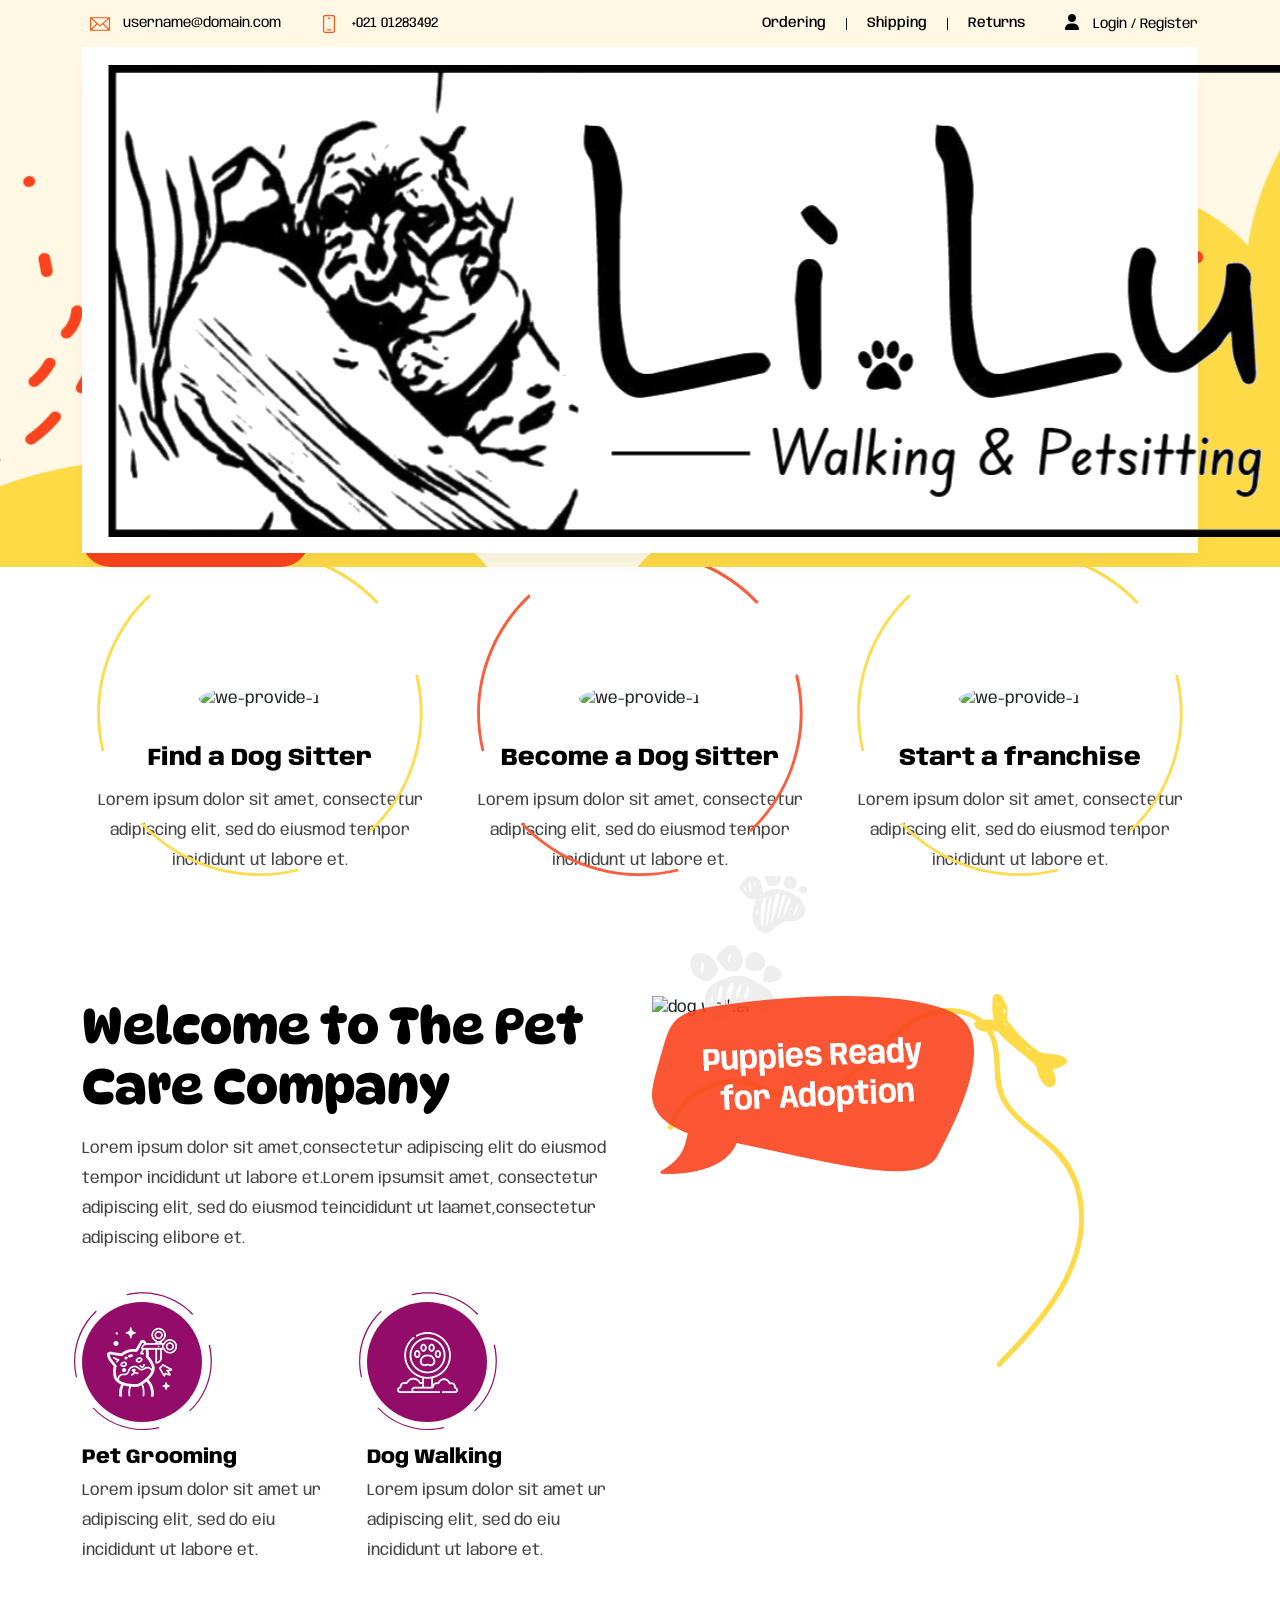
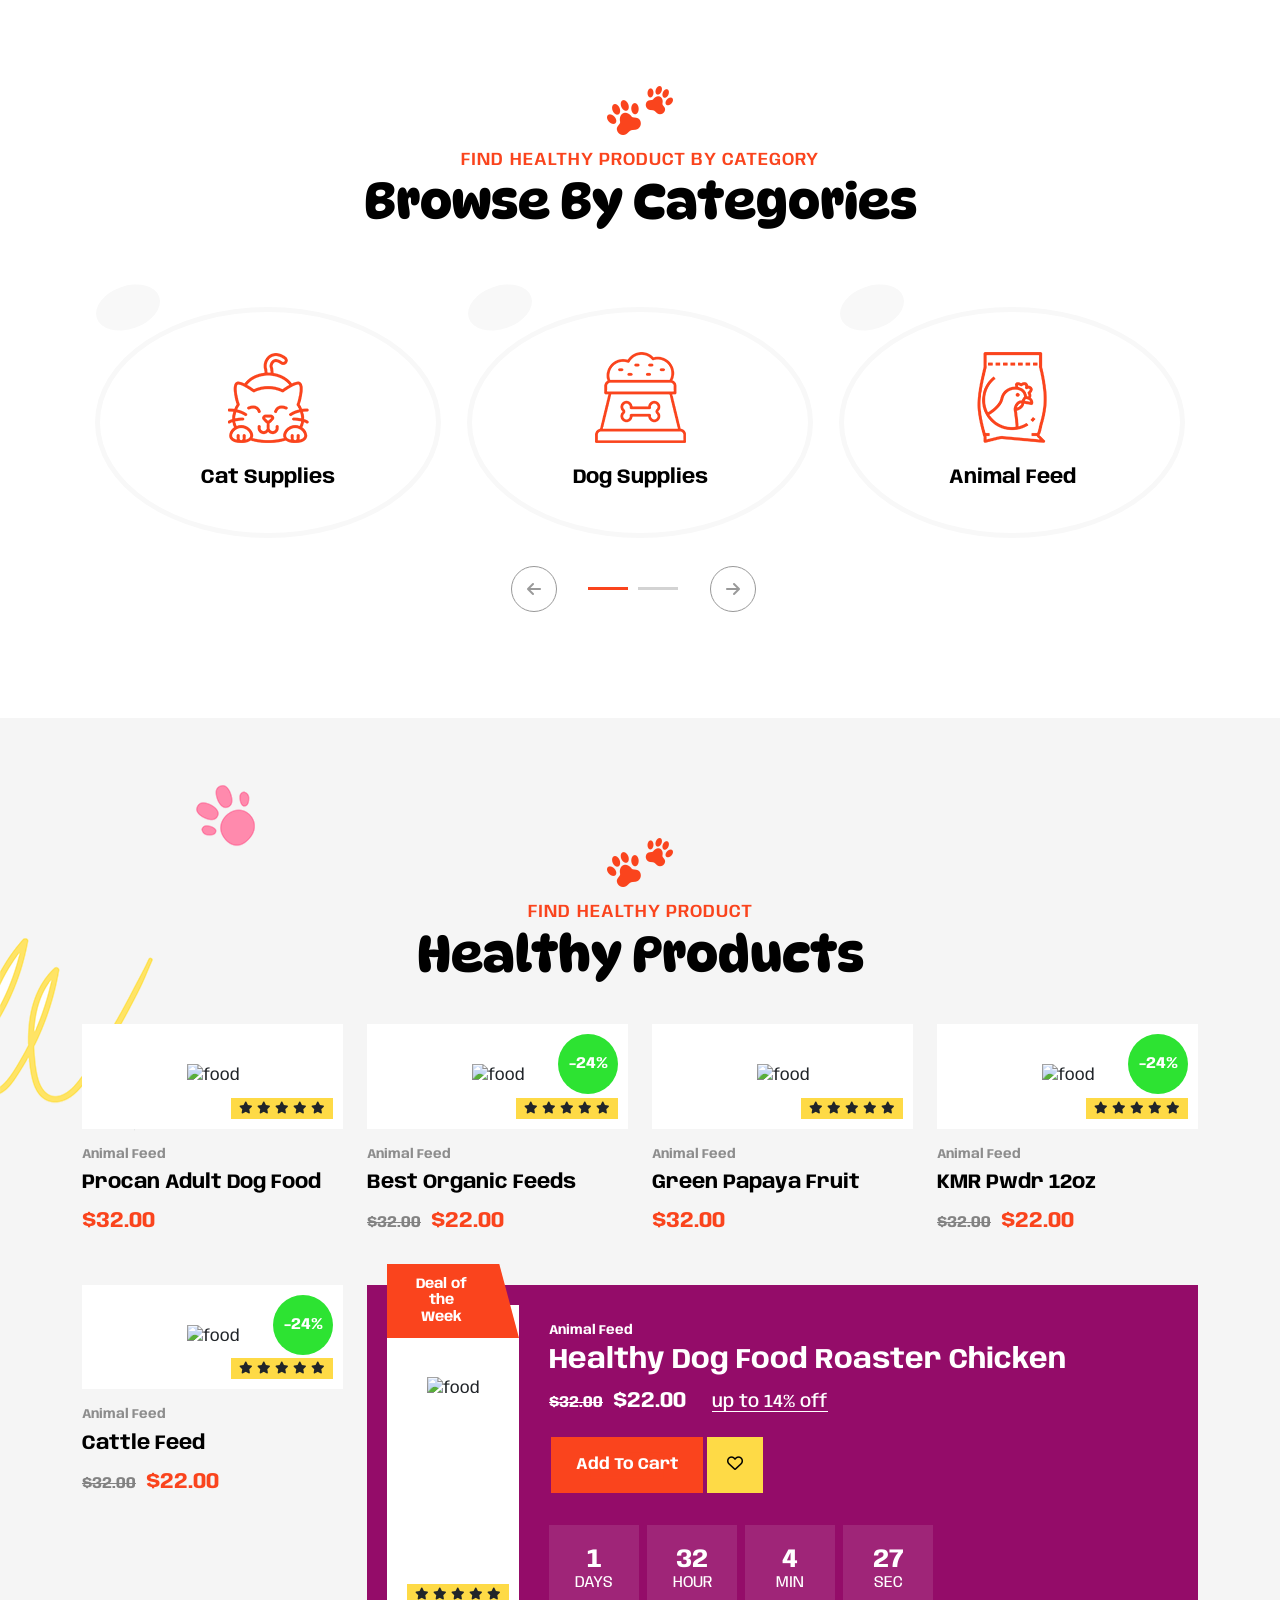
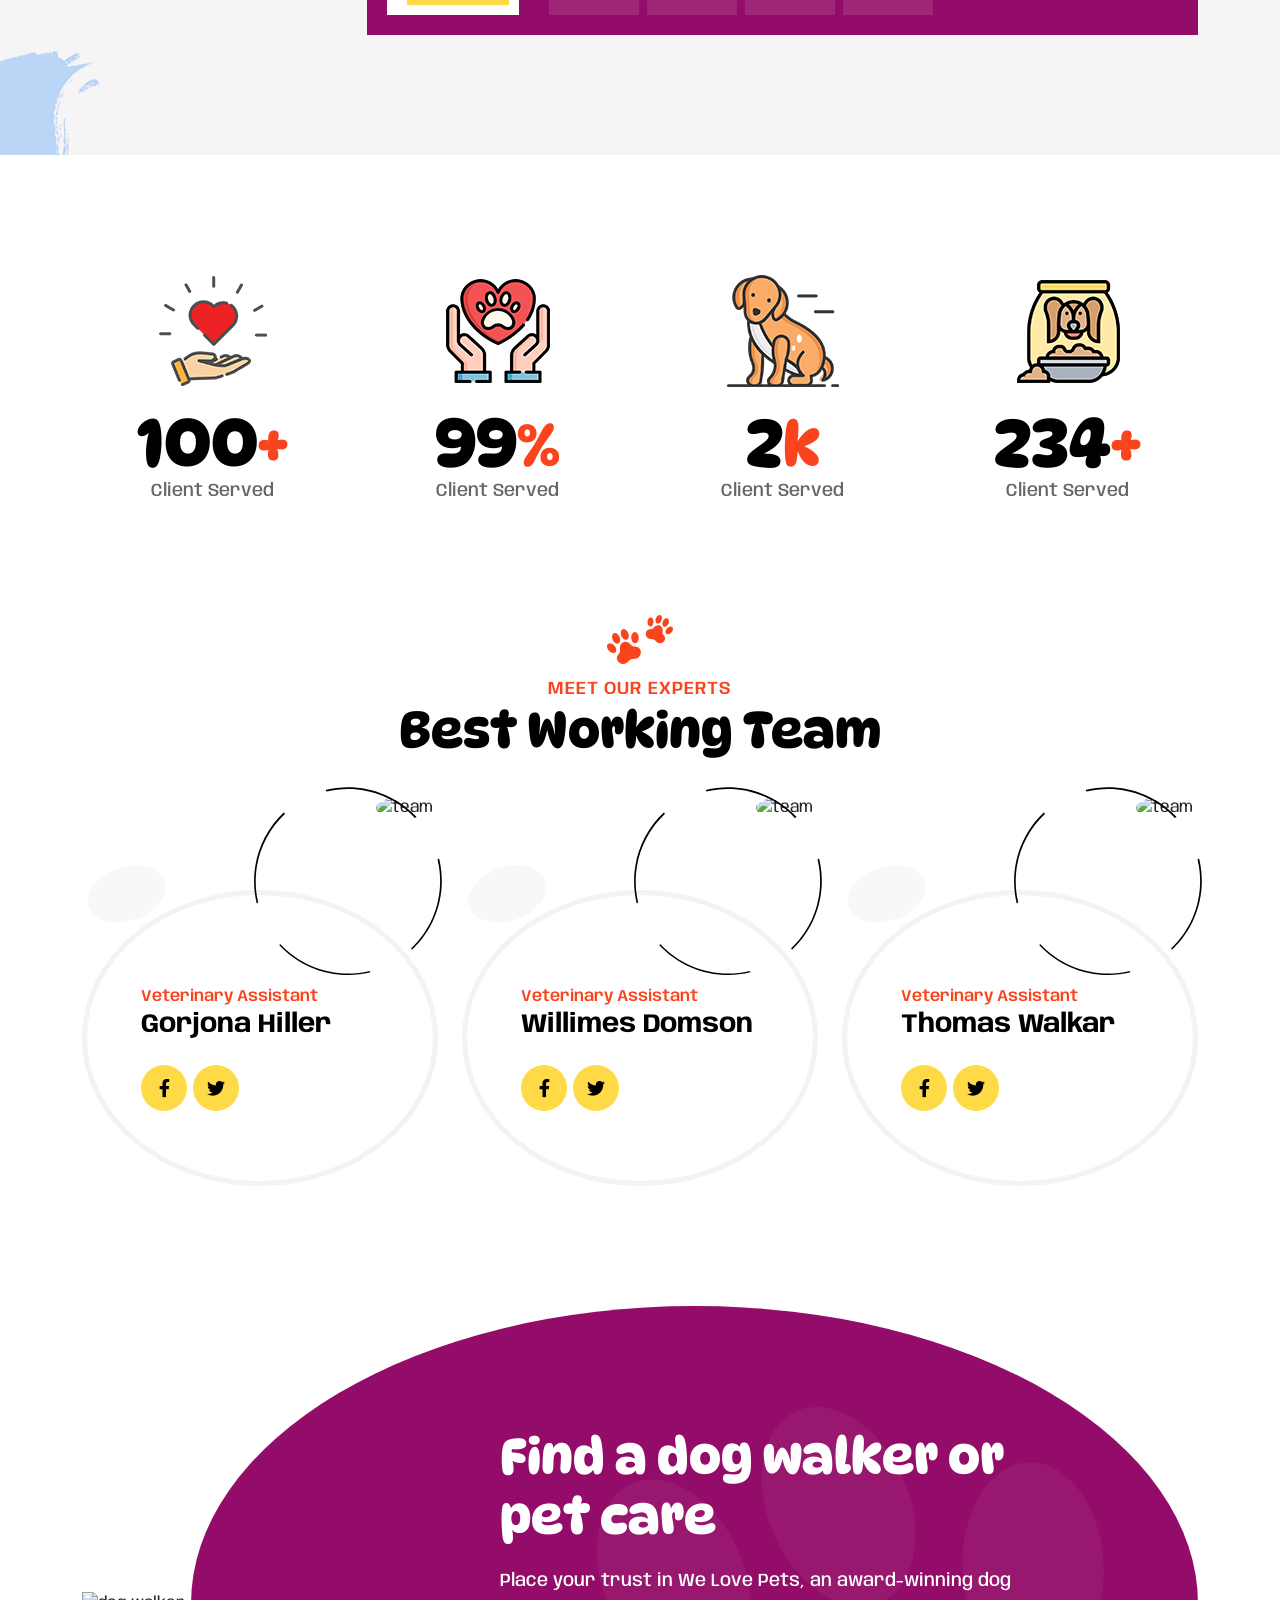
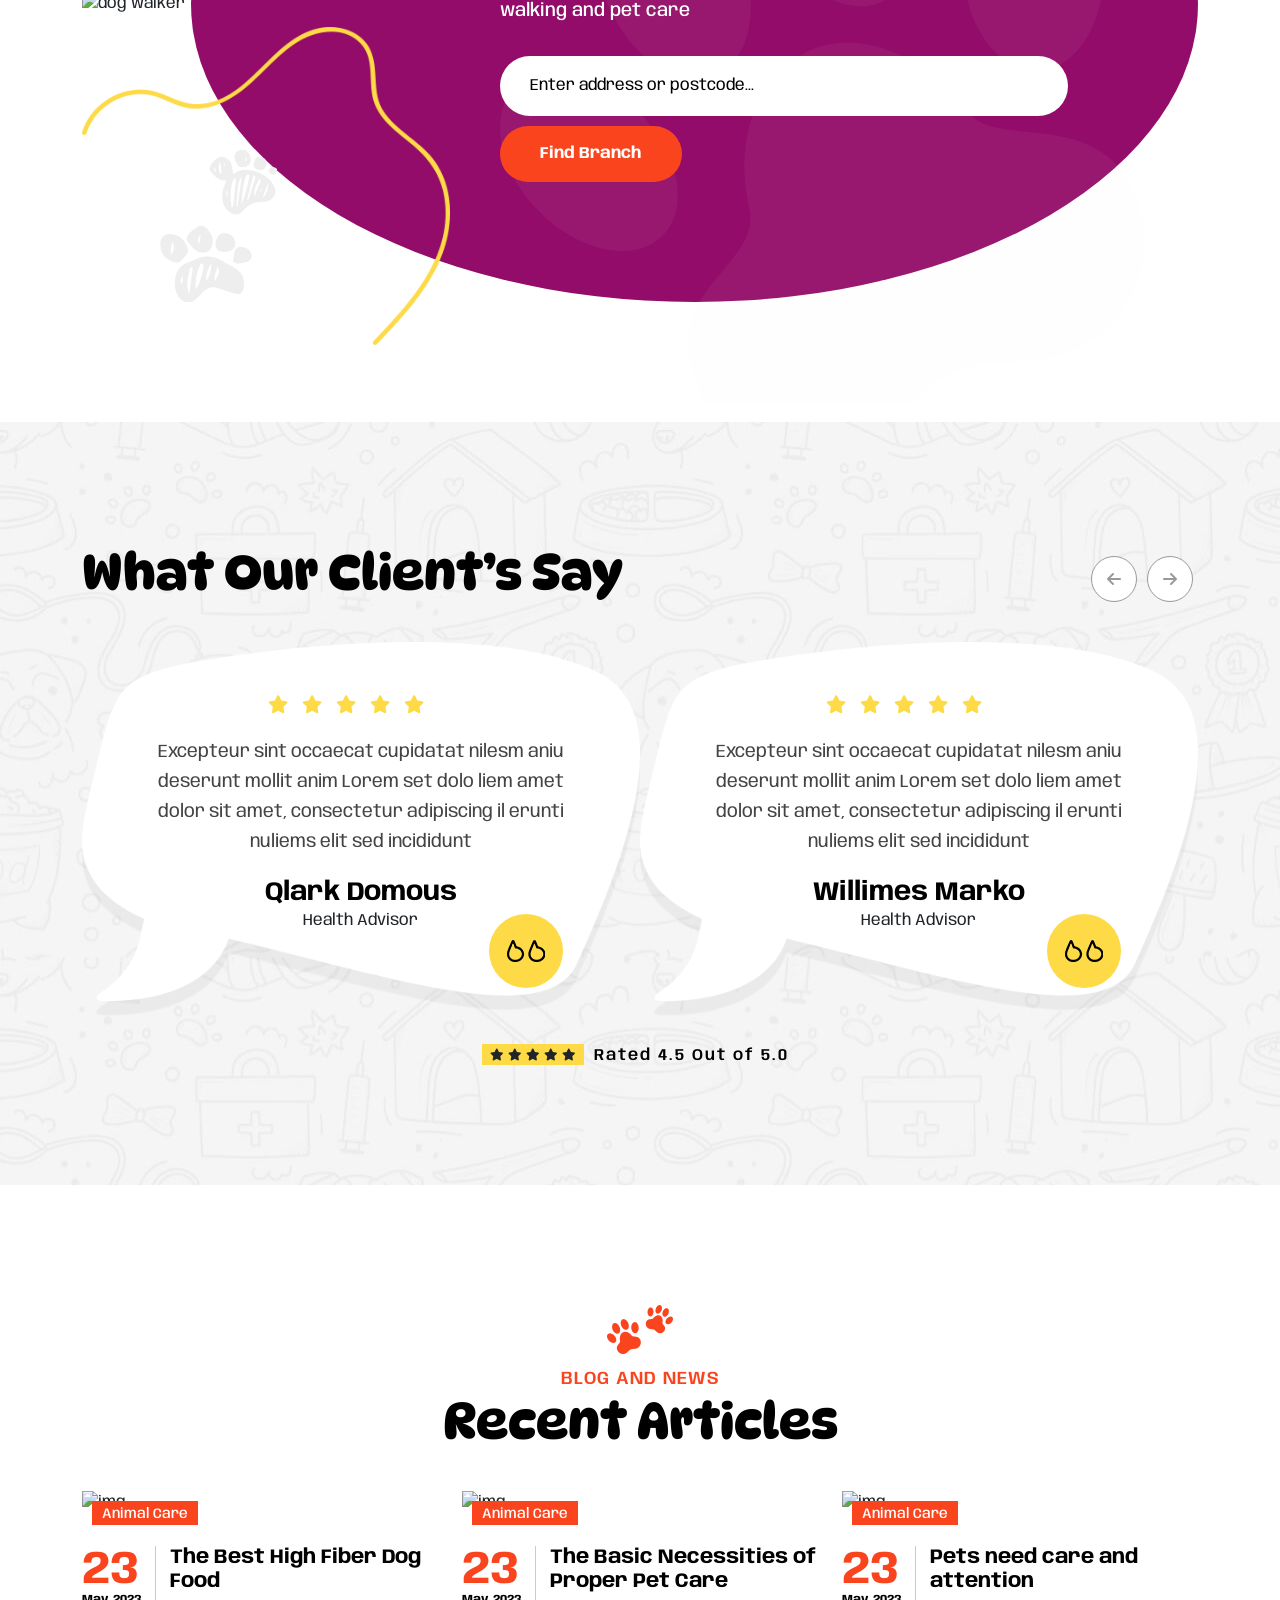
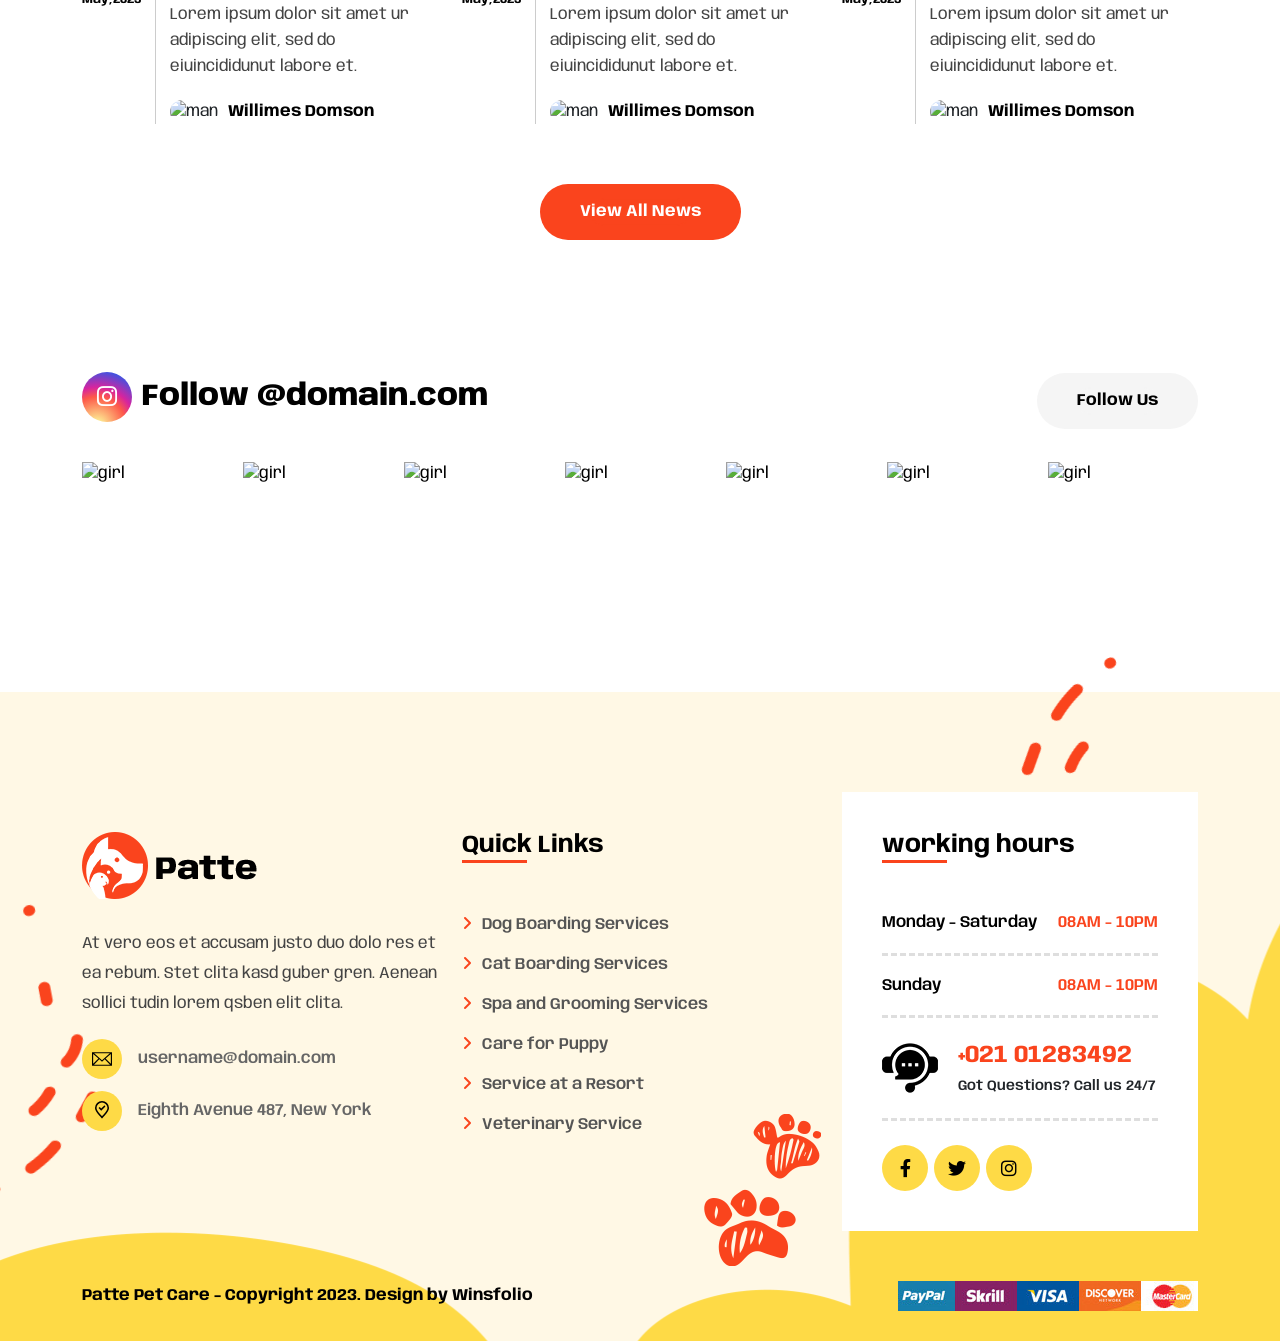
==== commit 98de0e1b: "add logo" ====
--- a/index.html
+++ b/index.html
@@ -3,7 +3,7 @@
 <head>
   <meta charset="utf-8">
   <meta name="viewport" content="width=device-width, initial-scale=1.0">
-  <title>patte - Home 1</title>
+  <title>Li-lu Pet Sitting</title>
   <link rel="icon" href="assets/img/heading-img.png">
   <!-- CSS only -->
    <link rel="stylesheet" type="text/css" href="assets/css/bootstrap.min.css">
@@ -76,7 +76,7 @@
   </div>
   <div class="container">
     <div class="bottom-bar">
-      <a href="index.html"><img src="assets/img/logo.png" alt="logo"></a>
+      <a href="index.html"><img src="assets/img/lilu-modified.png" alt="logo"></a>
         <nav class="navbar">
         <ul class="navbar-links">
                     <li class="navbar-dropdown menu-item-children">
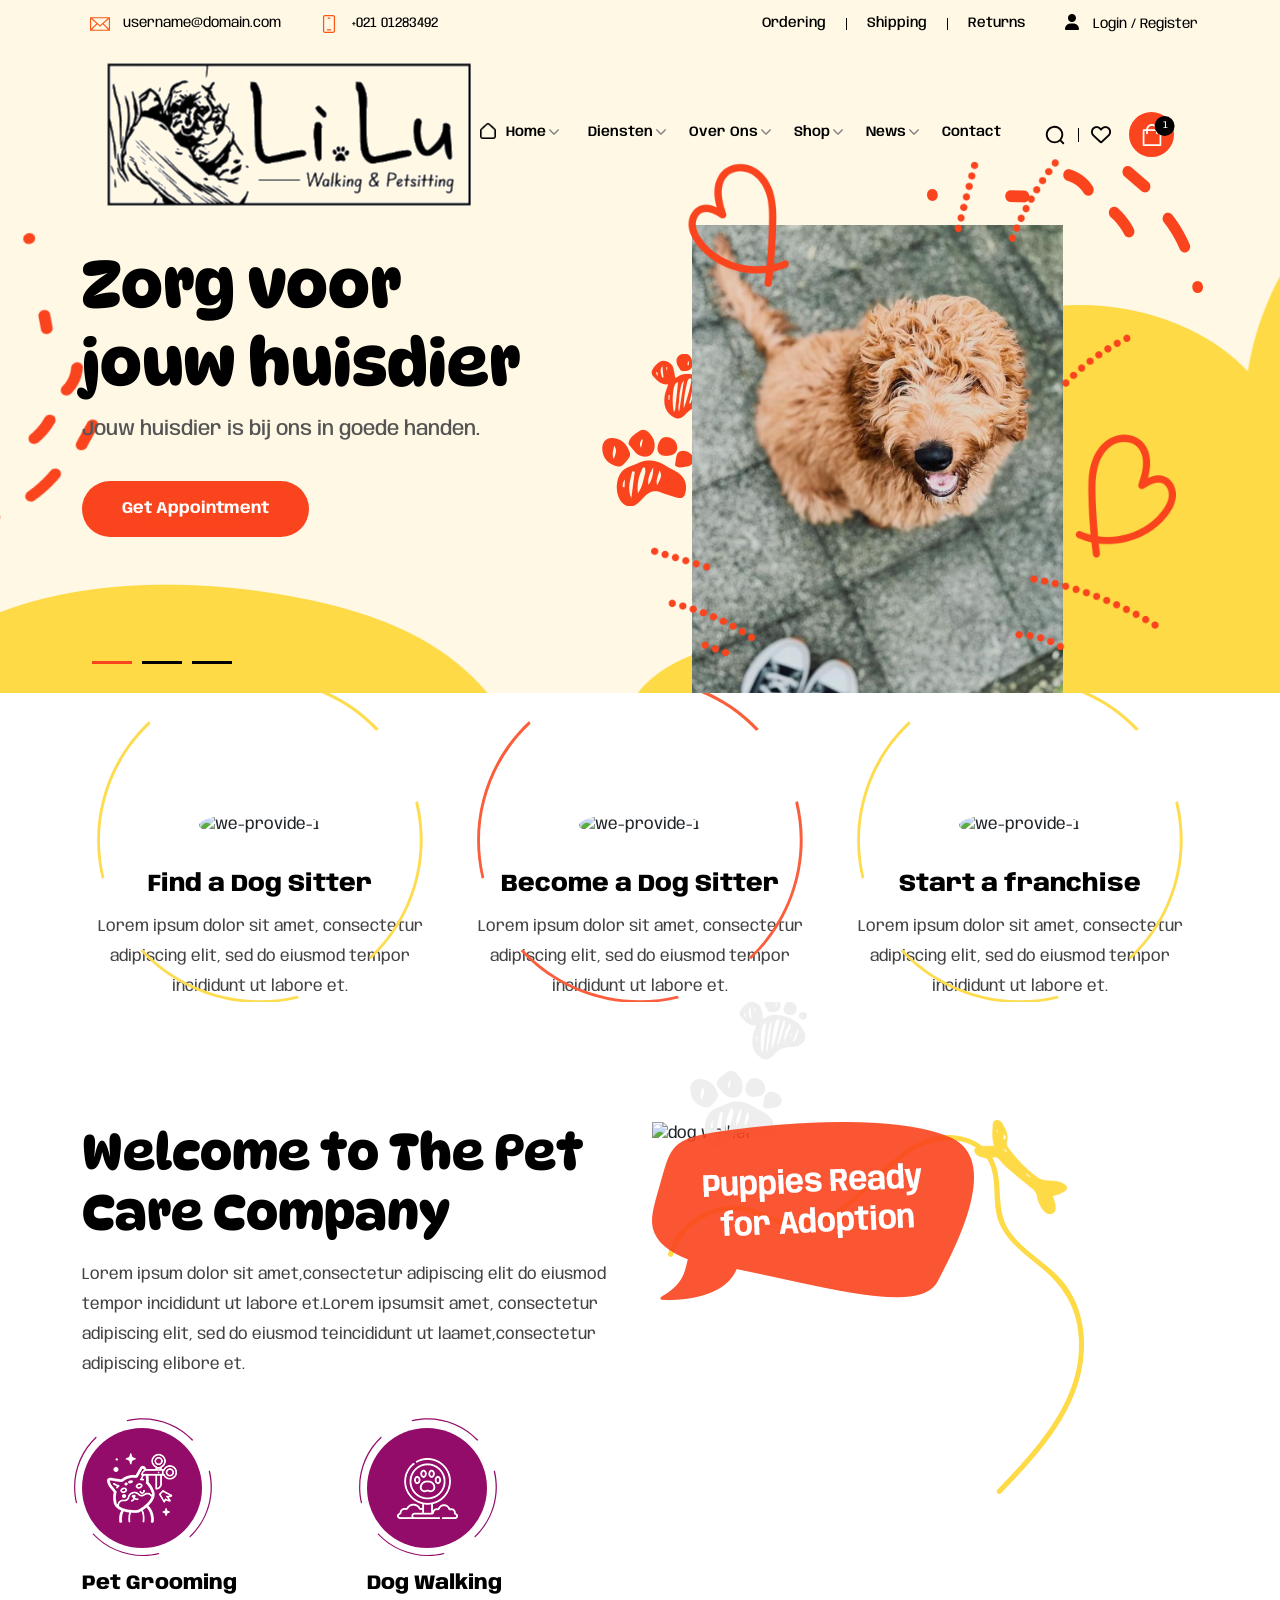
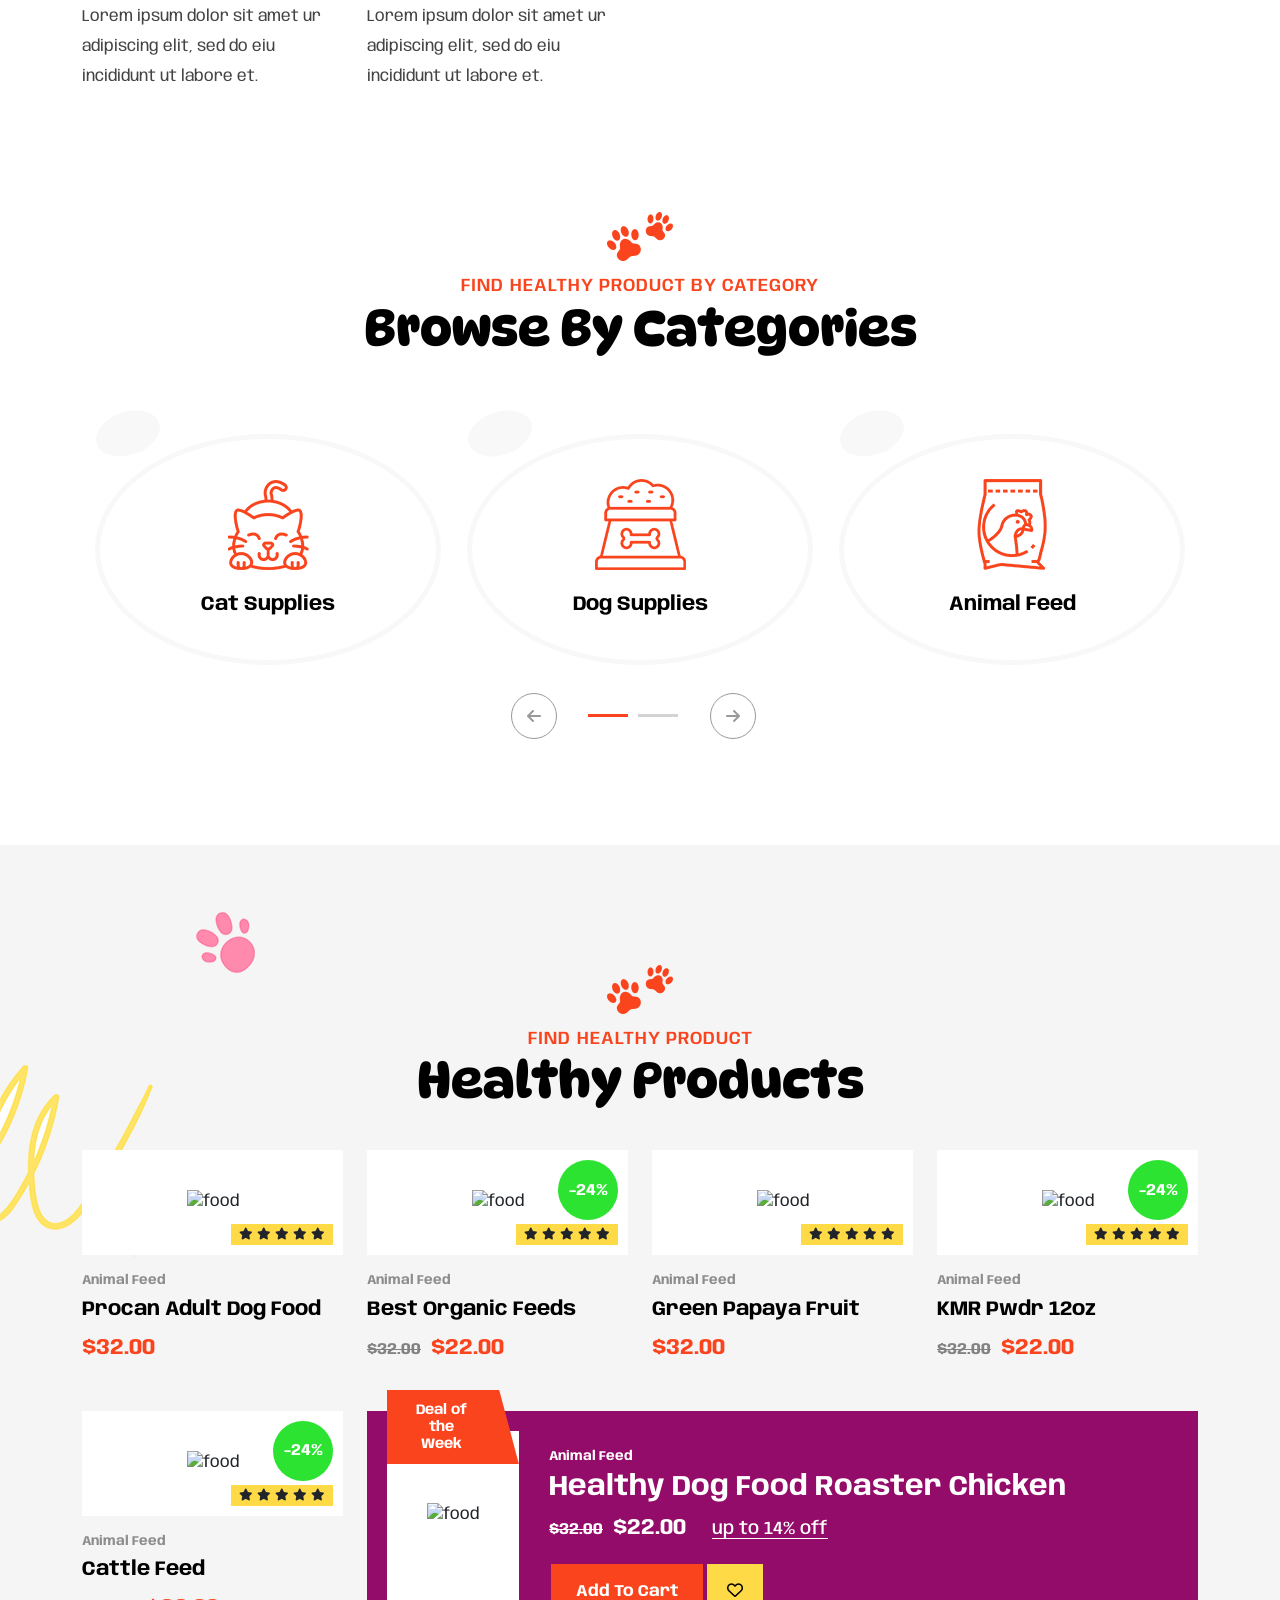
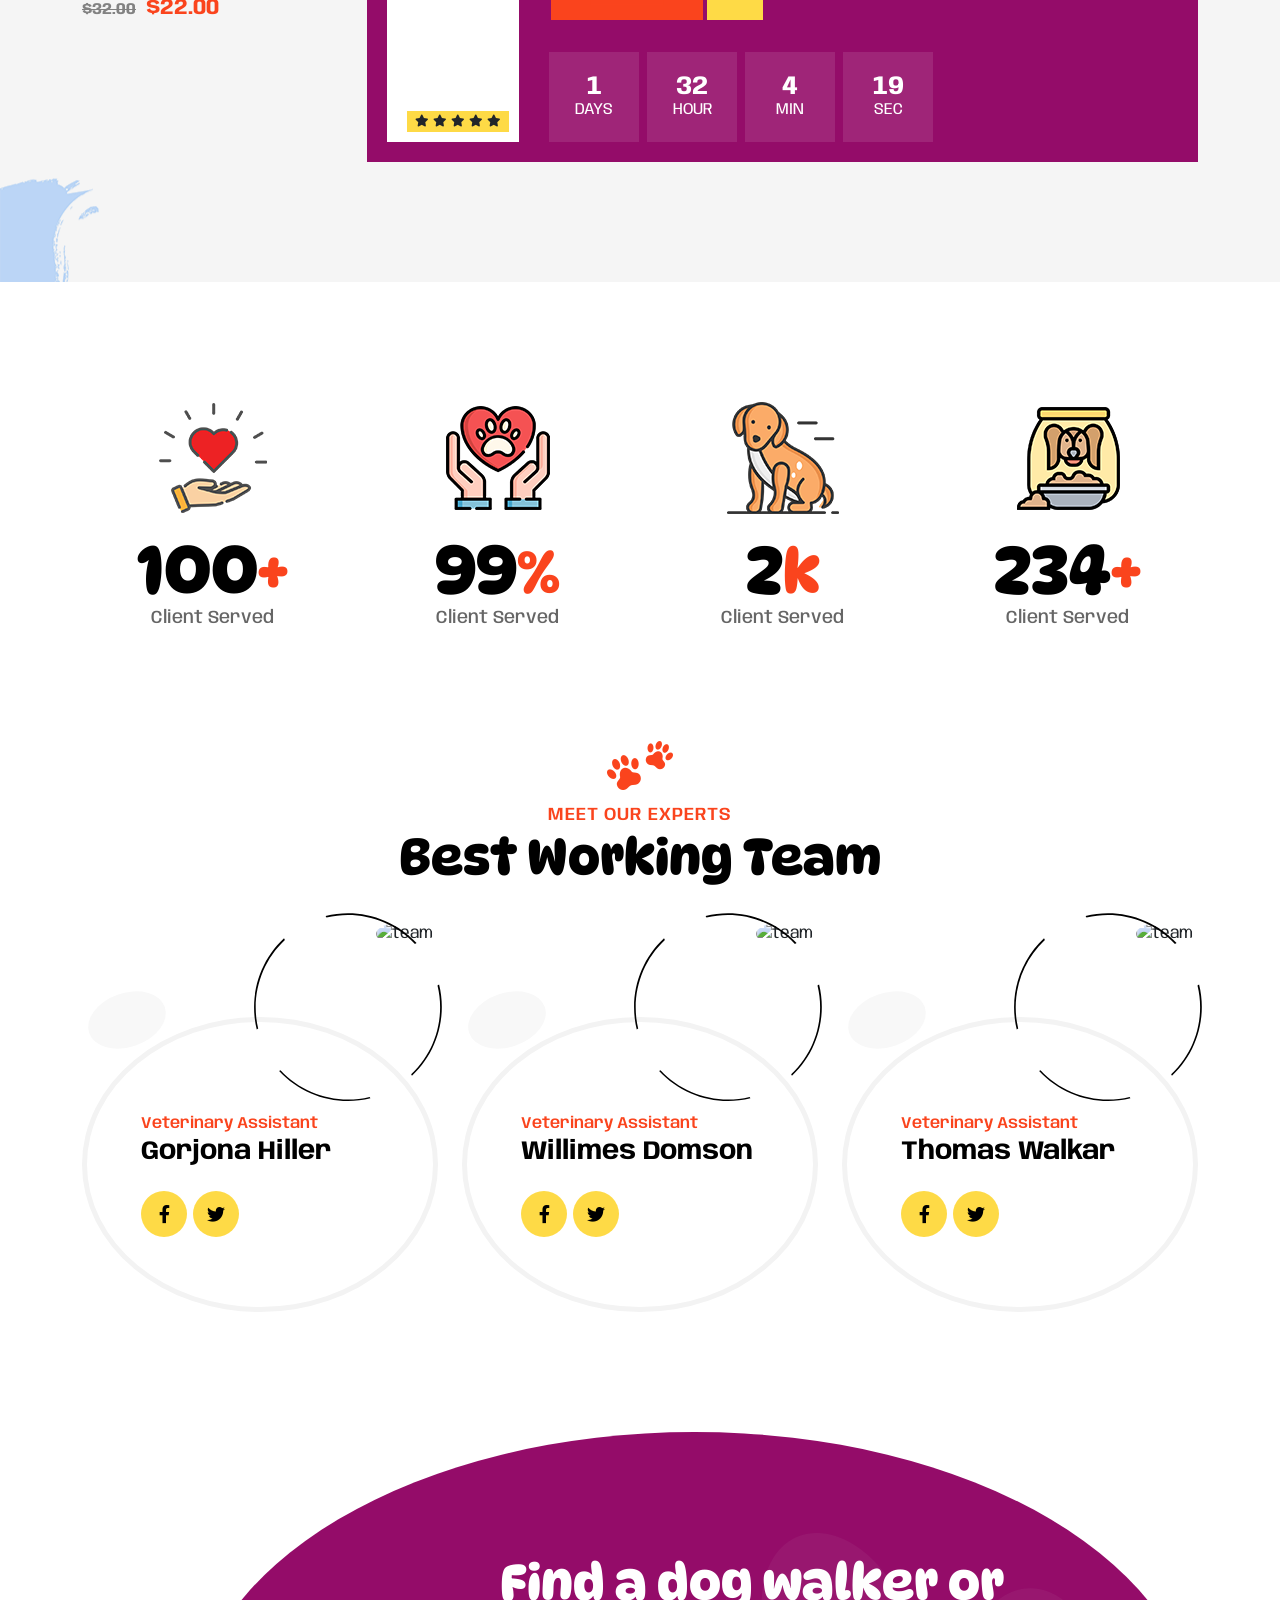
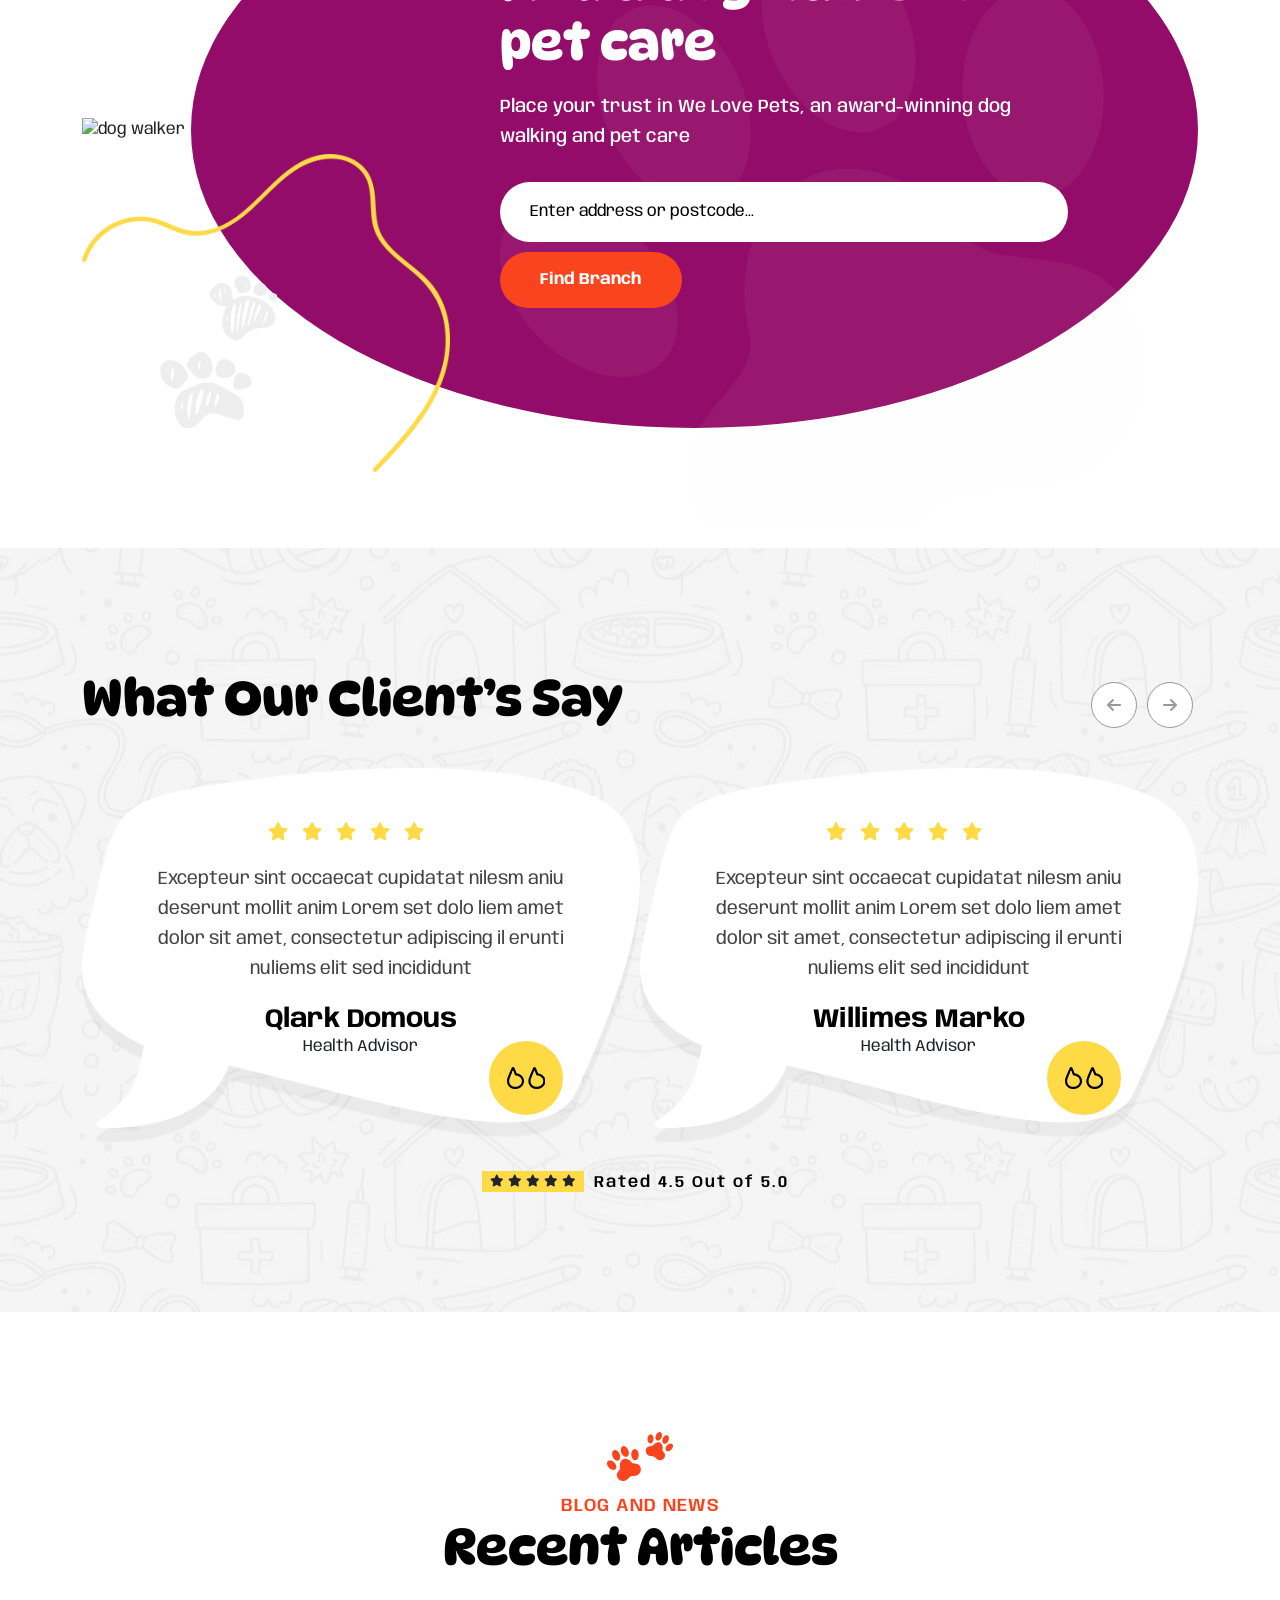
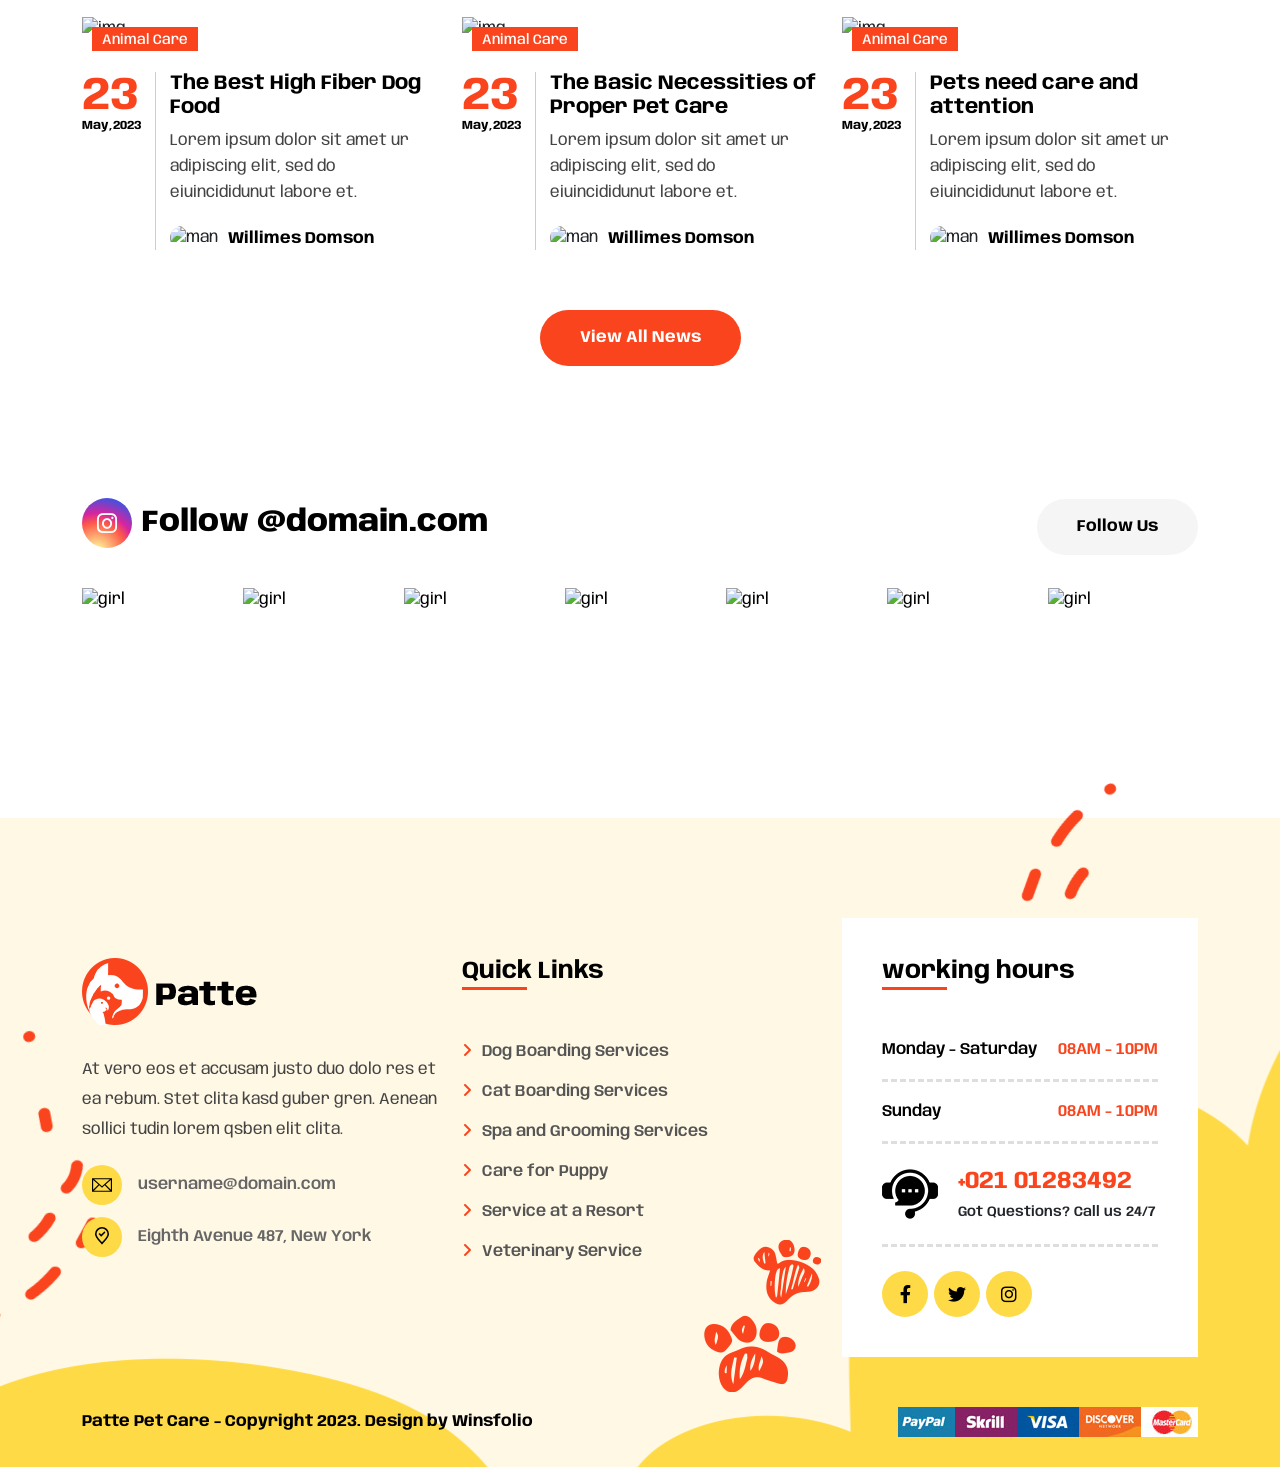
==== commit ac04b858: "some changes" ====
--- a/index.html
+++ b/index.html
@@ -76,7 +76,7 @@
   </div>
   <div class="container">
     <div class="bottom-bar">
-      <a href="index.html"><img src="assets/img/lilu-modified.png" alt="logo"></a>
+      <a href="index.html"><img src="assets/img/lilu-logo.png" class="img-fluid" alt="logo"></a>
         <nav class="navbar">
         <ul class="navbar-links">
                     <li class="navbar-dropdown menu-item-children">
@@ -89,25 +89,22 @@
                         <a href="index-3.html">home 3</a>
                       </div>
                     </li>
-                    <li class="navbar-dropdown">
-                      <a href="about.html">About</a>
-                    </li>
                     <li class="navbar-dropdown menu-item-children">
                       <a href="javascript:void(0)"><i>
-                      </i>services</a>
+                      </i>diensten</a>
                       <div class="dropdown">
-                        <a href="services.html">services</a>
+                        <a href="services.html">die</a>
                         <a href="service-details.html">service details</a>
                       </div>
                     </li>
                     <li class="navbar-dropdown menu-item-children">
-                      <a href="javascript:void(0)">pages</a>
+                      <a href="javascript:void(0)">over ons</a>
                       <div class="dropdown">
-                        <a href="team-details.html">team details</a>
-                        <a href="how-we-works.html">how we works</a>
-                        <a href="history.html">history</a>
-                        <a href="pricing-packages.html">pricing packages</a>
-                        <a href="photo-gallery.html">photo gallery</a>
+                        <a href="team-details.html">team</a>
+                        <a href="how-we-works.html">hoe we werken</a>
+                        <a href="history.html">geschiedenis</a>
+                        <a href="pricing-packages.html">prijzen</a>
+                        <a href="photo-gallery.html">foto's</a>
                         <a href="login.html">login</a>
                       </div>
                     </li>
@@ -238,14 +235,14 @@
                 <div class="row">
                     <div class="col-lg-5">
                         <div class="hero-text">
-                            <h1>Take a Good Care of Pets</h1>
-                            <h3>We are your local dog home boarding service giving you complete</h3>
+                            <h1>Zorg voor jouw huisdier</h1>
+                            <h3>Jouw huisdier is bij ons in goede handen.</h3>
                             <a href="contact.html" class="button">Get Appointment</a>
                         </div>
                     </div>
                     <div class="col-lg-7">
                         <div class="hero-img">
-                            <img src="https://placehold.co/450x566" alt="img">
+                            <img src="assets/img/pet1.png" alt="img">
                             <img src="assets/img/hero-shaps.png" alt="hero-shaps" class="img-1">
                         </div>
                     </div>
@@ -262,7 +259,7 @@
                     </div>
                     <div class="col-lg-7">
                         <div class="hero-img">
-                            <img src="https://placehold.co/450x566" alt="img">
+                            <img src="assets/img/pet2.png" alt="img">
                             <img src="assets/img/hero-shaps.png" alt="hero-shaps" class="img-1">
                         </div>
                     </div>
@@ -279,7 +276,7 @@
                     </div>
                     <div class="col-lg-7">
                         <div class="hero-img">
-                            <img src="https://placehold.co/450x566" alt="img">
+                            <img src="assets/img/pet3.png" alt="img">
                             <img src="assets/img/hero-shaps.png" alt="hero-shaps" class="img-1">
                         </div>
                     </div>
--- a/assets/css/style.css
+++ b/assets/css/style.css
@@ -367,11 +367,7 @@
     position: relative;
     justify-content: space-between;
     align-items: center;
-    background-color: white;
     padding: 15px 24px;
-    box-shadow: 0px 15px 24px -6px rgba(0,0,0,0.5);
-    -webkit-box-shadow: 0px 15px 24px -6px rgb(0 0 0 / 5%);
-    -moz-box-shadow: 0px 15px 24px -6px rgba(0,0,0,0.5);
 }
 /* 03. navbar */
 .overlay {
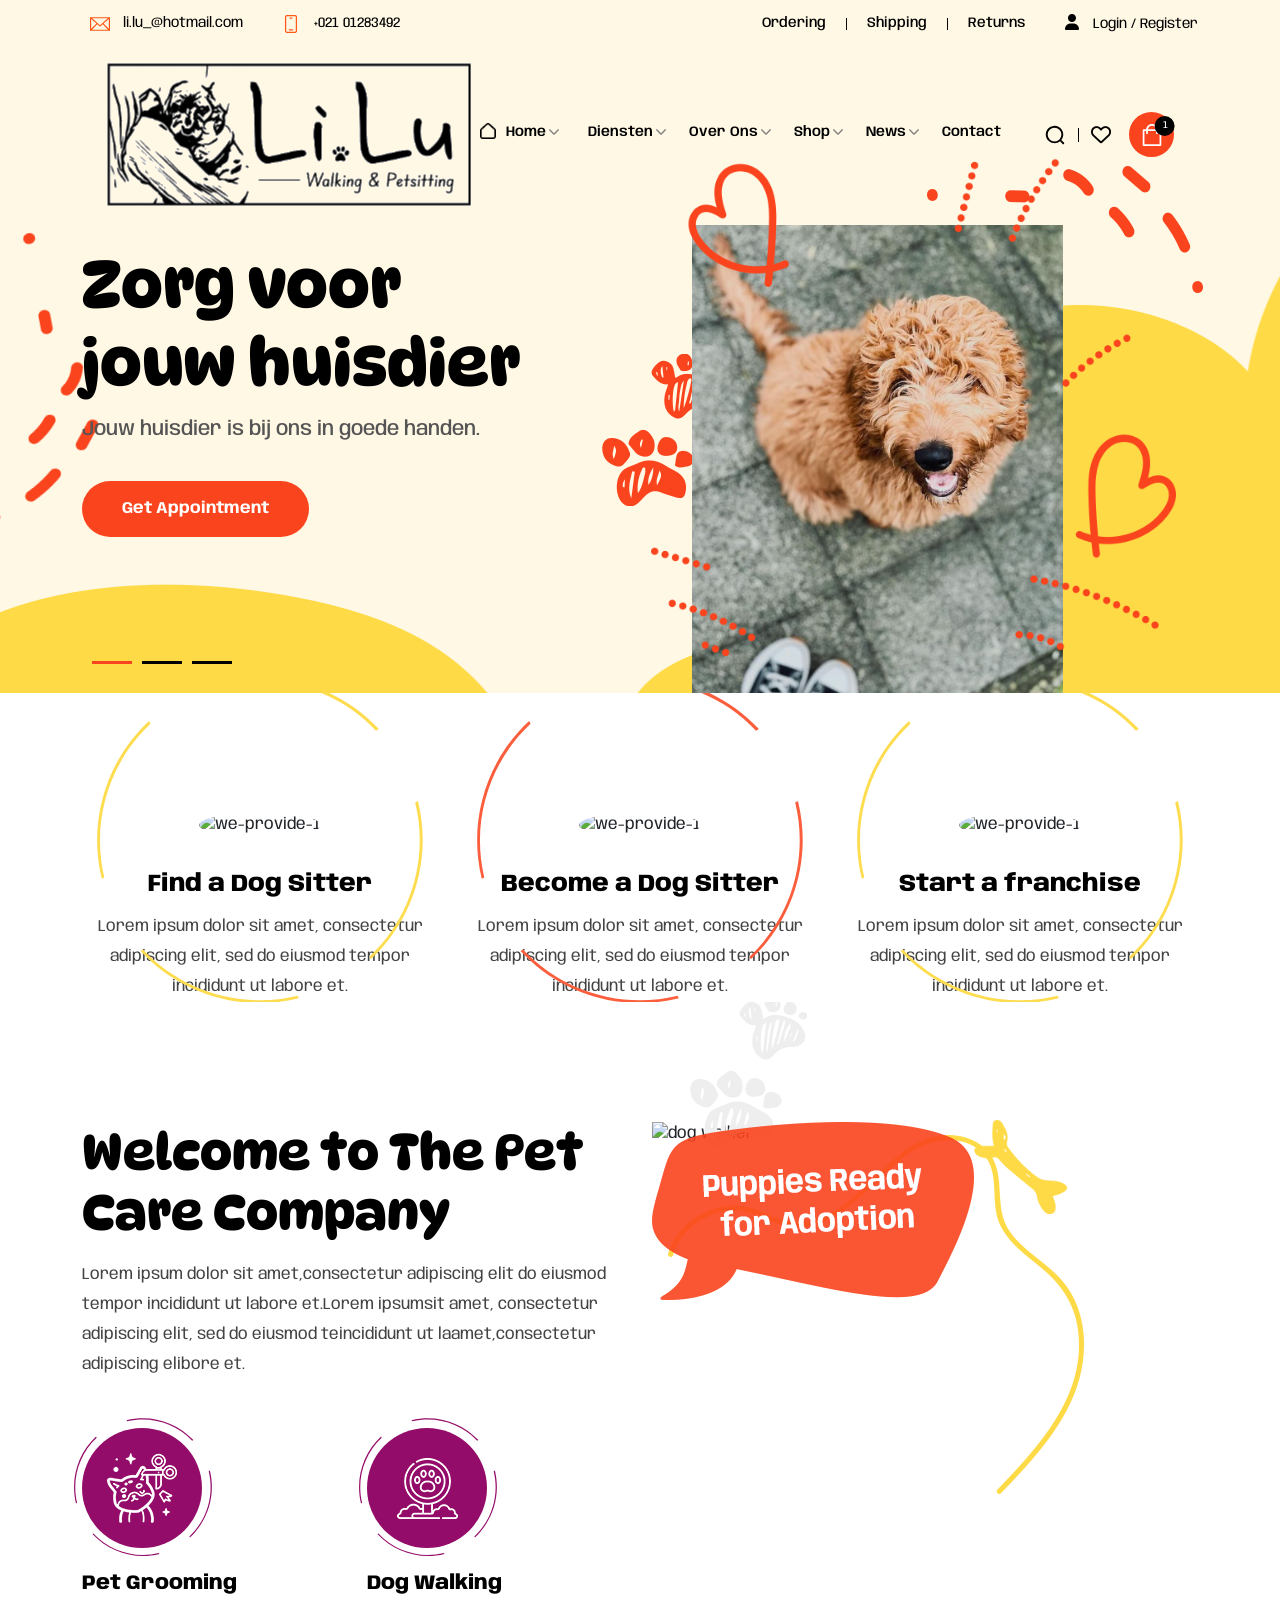
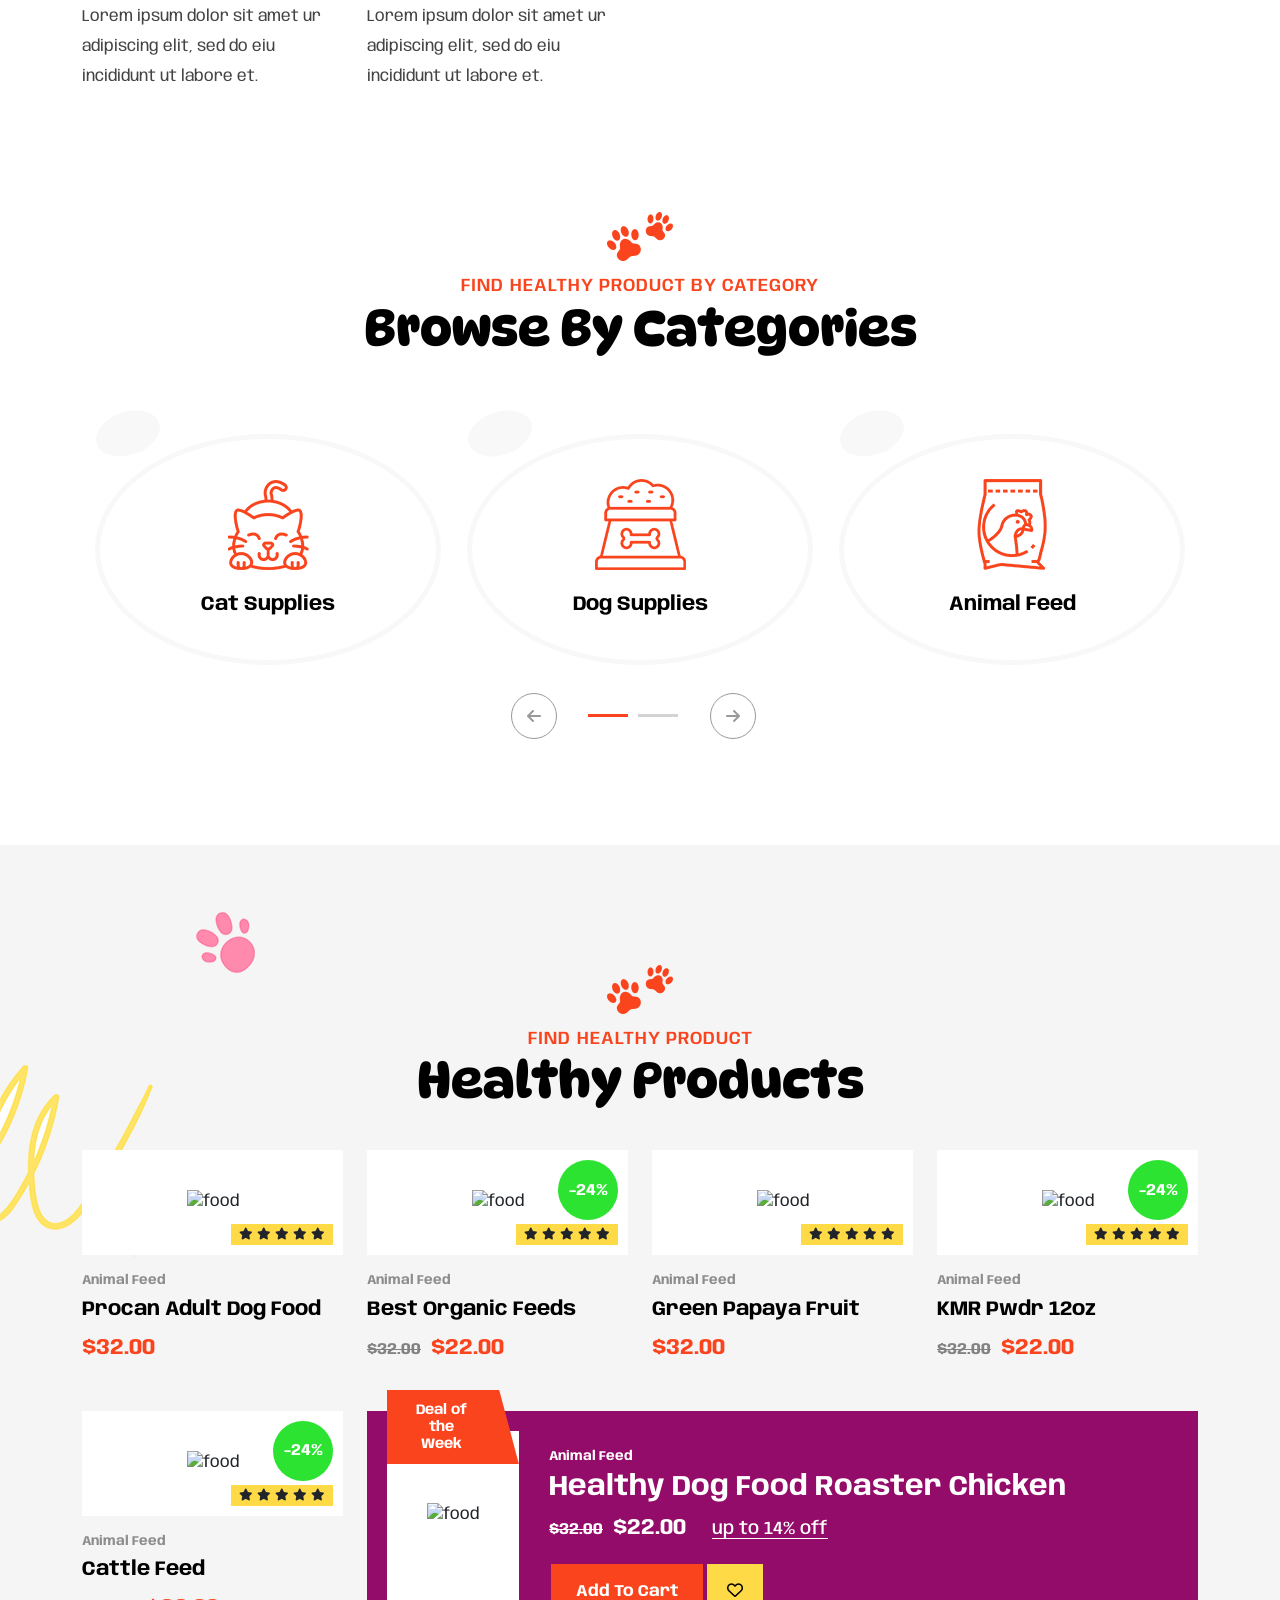
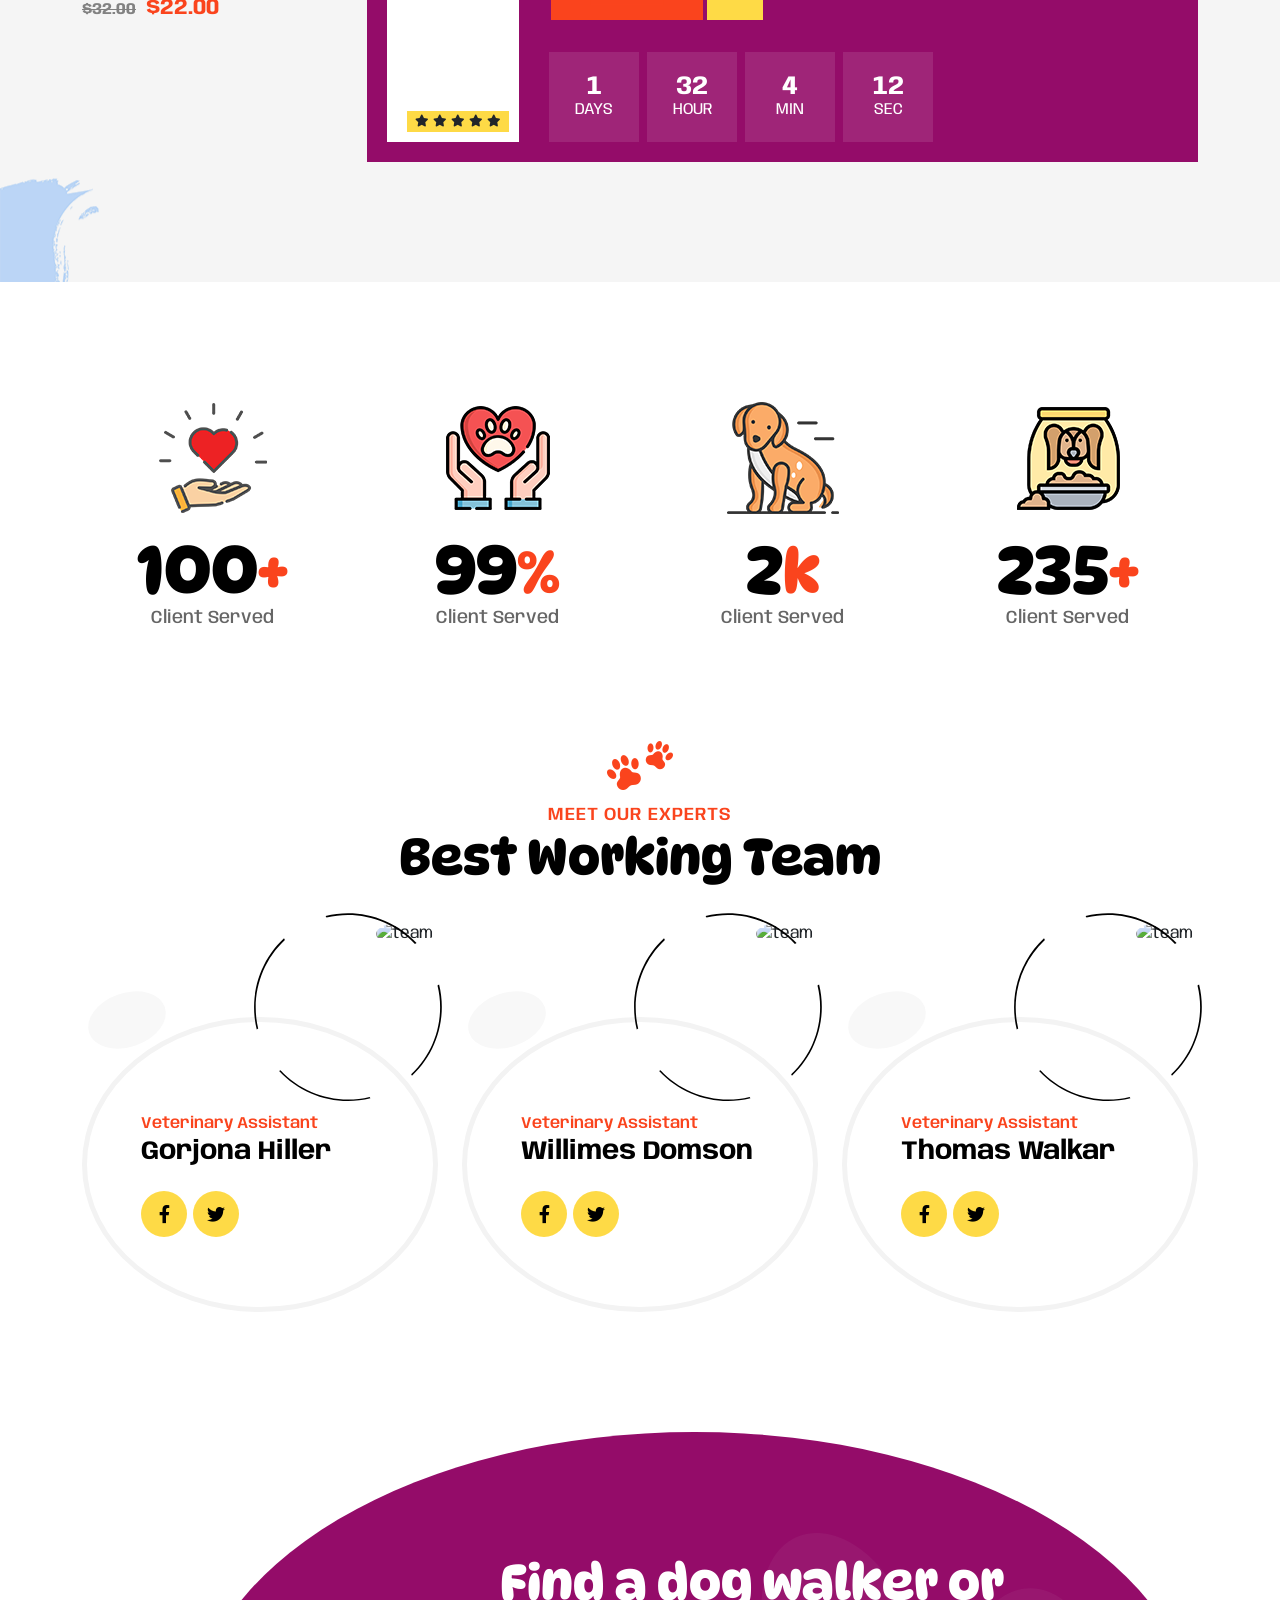
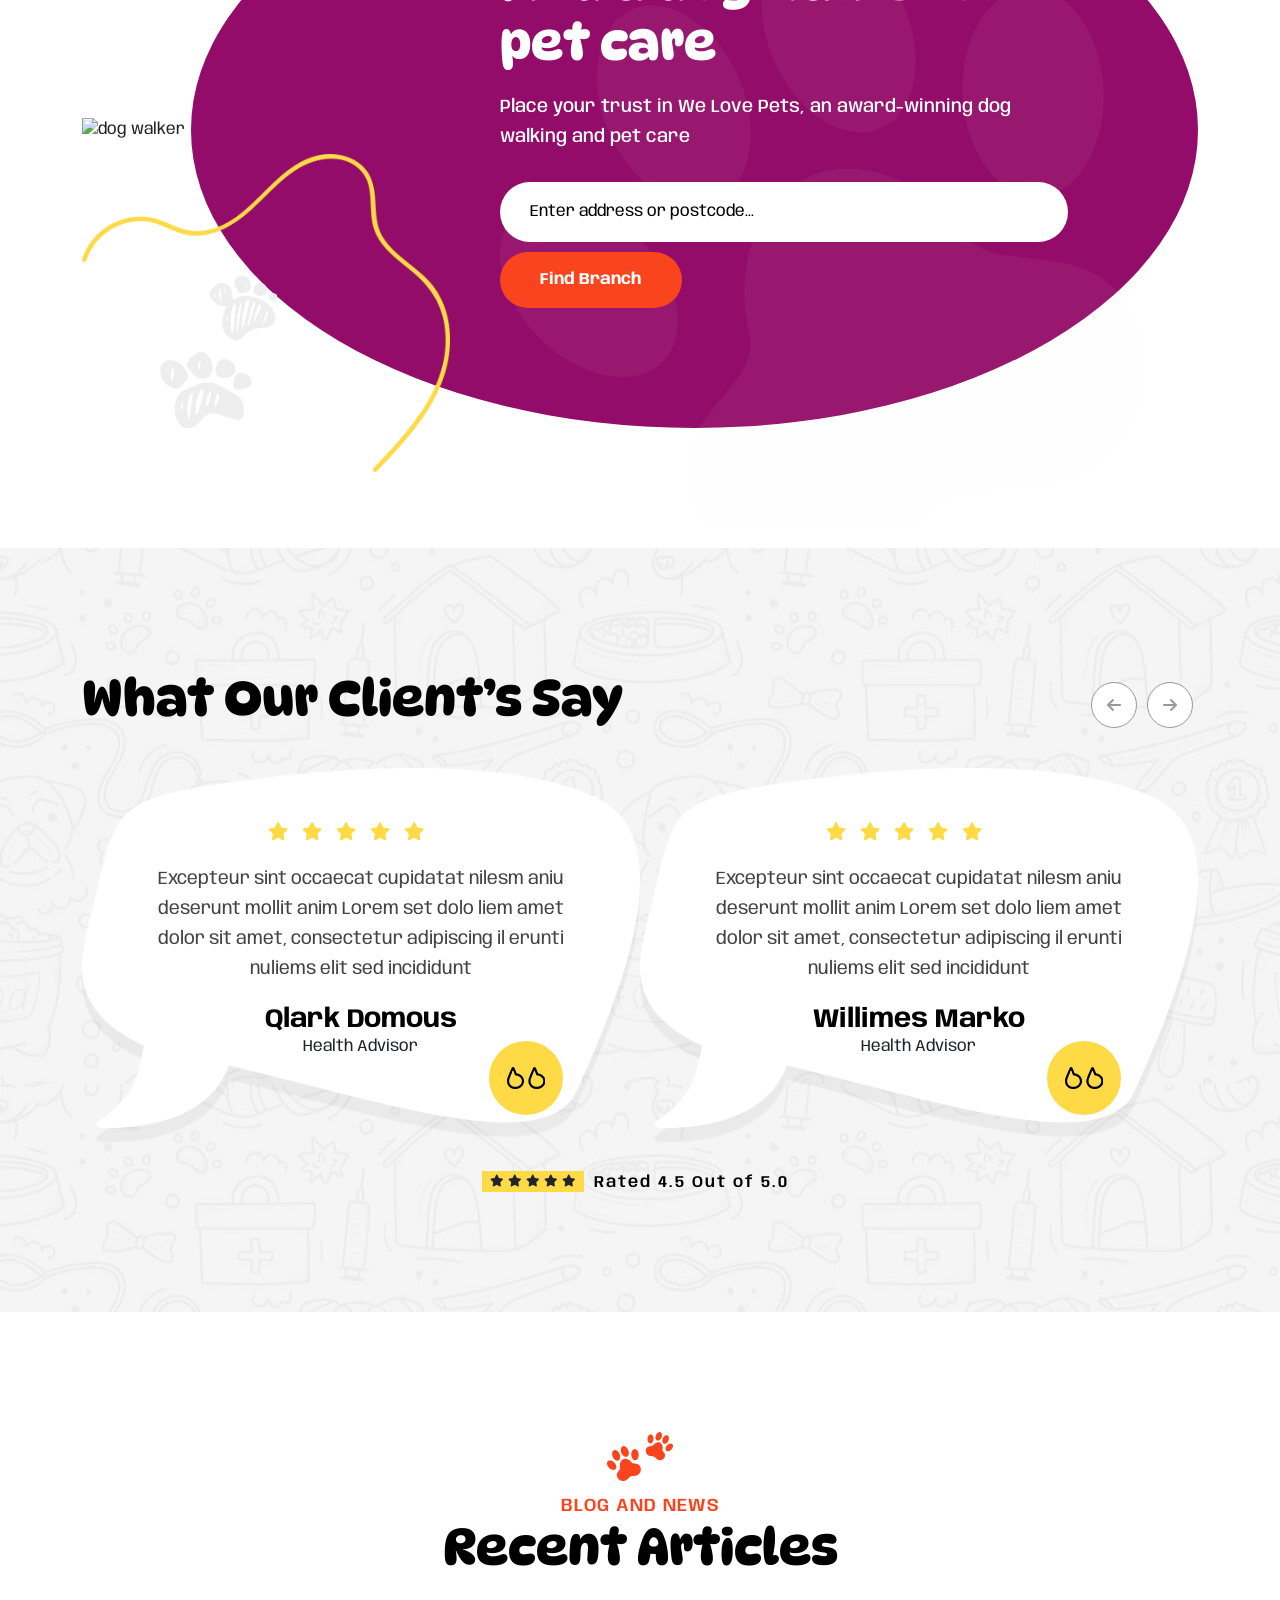
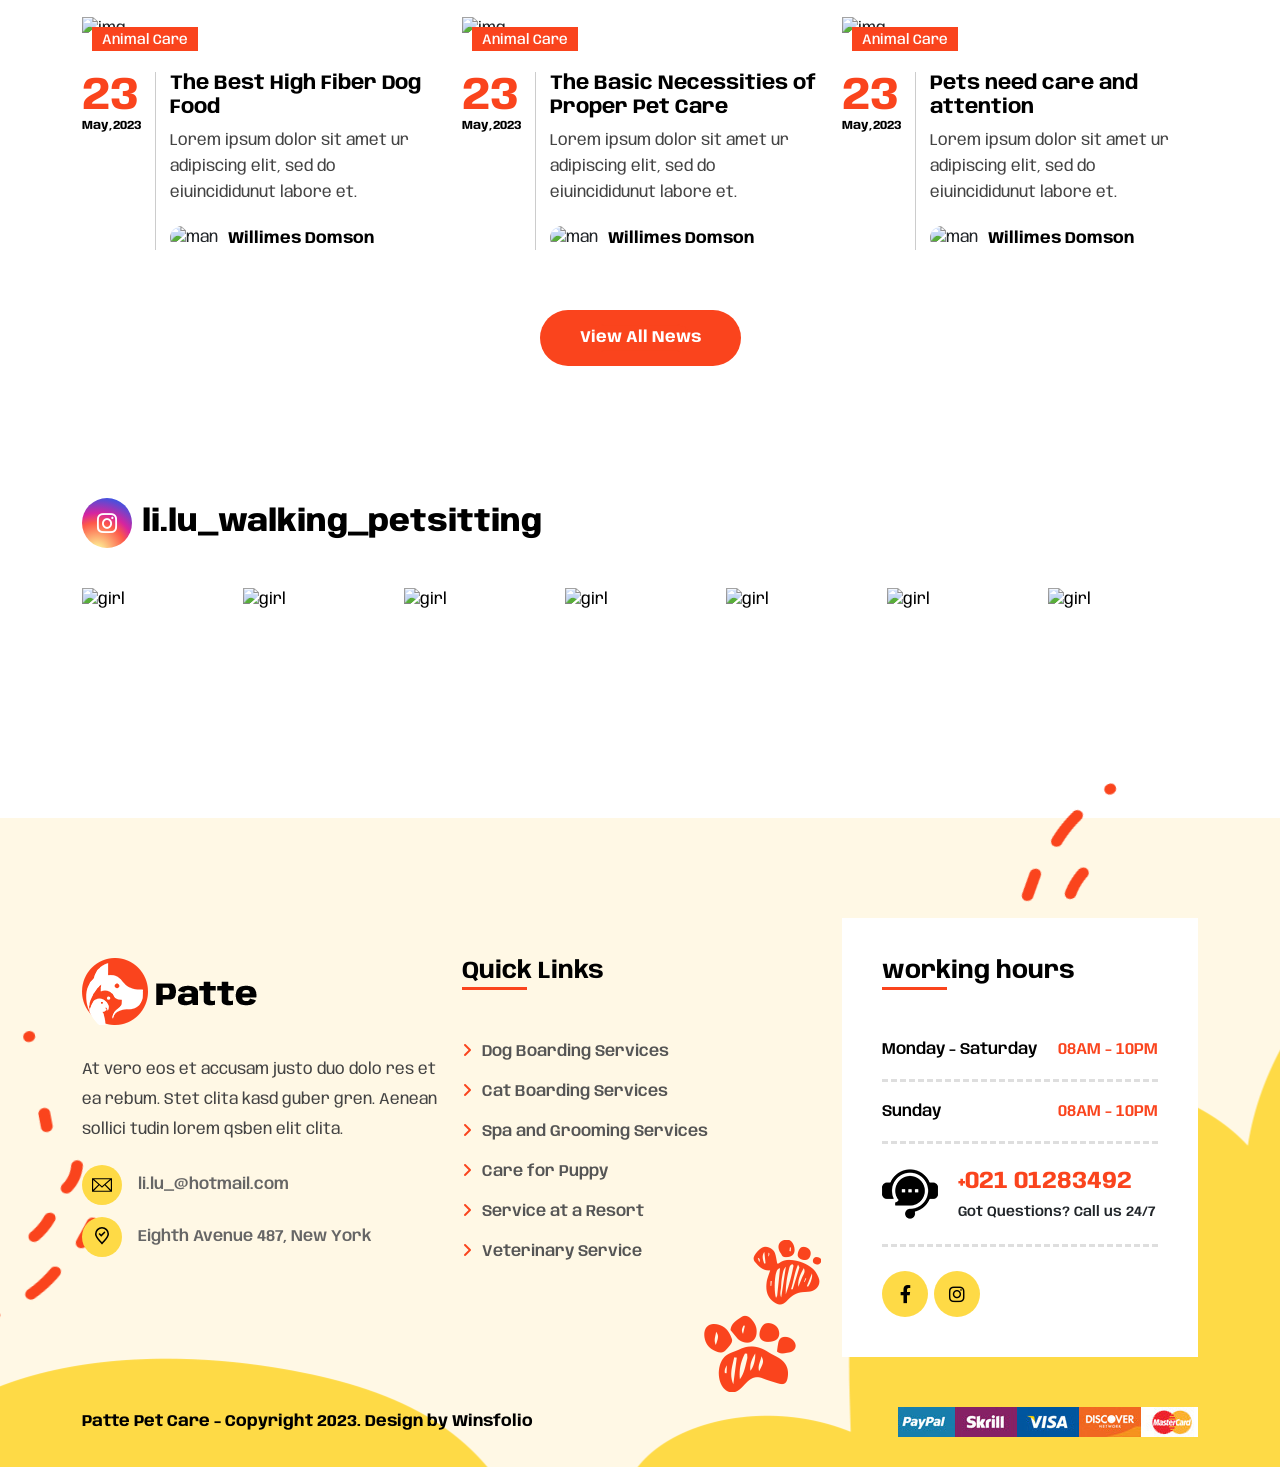
==== commit 0129de95: "wip" ====
--- a/index.html
+++ b/index.html
@@ -46,7 +46,7 @@
                 <path d="M0,81v350h512V81H0z M456.952,111L256,286.104L55.047,111H456.952z M30,128.967l134.031,116.789L30,379.787V128.967z
                    M51.213,401l135.489-135.489L256,325.896l69.298-60.384L460.787,401H51.213z M482,379.788L347.969,245.756L482,128.967V379.788z"></path>
                 </svg>
-              </i><a href="mallto:username@domain.com">username@domain.com</a>
+              </i><a href="mailto:li.lu_@hotmail.com ">li.lu_@hotmail.com </a>
             </div>
             <div class="phone d-flax align-items-center">
               <i>
@@ -93,7 +93,7 @@
                       <a href="javascript:void(0)"><i>
                       </i>diensten</a>
                       <div class="dropdown">
-                        <a href="services.html">die</a>
+                        <a href="services.html">diensten</a>
                         <a href="service-details.html">service details</a>
                       </div>
                     </li>
@@ -220,9 +220,8 @@
           </ul>
 
             <ul class="social-icon">
-                <li><a href="#"><i class="fa-brands fa-facebook-f"></i></a></li>
-                <li><a href="#"><i class="fa-brands fa-twitter"></i></a></li>
-                <li><a href="#"><i class="fa-brands fa-instagram"></i></a></li>
+                <li><a href="https://www.facebook.com/profile.php?id=100091425565447"><i class="fa-brands fa-facebook-f"></i></a></li>
+                <li><a href="https://www.instagram.com/li.lu_walking_petsitting/"><i class="fa-brands fa-instagram"></i></a></li>
             </ul>
 
           <a href="JavaScript:void(0)" id="res-cross"></a>
@@ -857,8 +856,7 @@
 <div class="gap">
     <div class="container">
         <div class="insta-img">
-            <h3><i class="fa-brands fa-instagram"></i>Follow @domain.com</h3>
-            <a href="#" class="button">Follow Us</a>
+            <h3><a href="https://www.instagram.com/li.lu_walking_petsitting/"><i class="fa-brands fa-instagram"></i></a>li.lu_walking_petsitting</h3>
         </div>
             <ul class="image-gallery">
               <li>
@@ -900,7 +898,7 @@
                             <path d="M0,81v350h512V81H0z M456.952,111L256,286.104L55.047,111H456.952z M30,128.967l134.031,116.789L30,379.787V128.967z
                                M51.213,401l135.489-135.489L256,325.896l69.298-60.384L460.787,401H51.213z M482,379.788L347.969,245.756L482,128.967V379.788z"></path>
                             </svg>
-                          </i><a href="mallto:username@domain.com">username@domain.com</a>
+                          </i><a href="mailto:li.lu_@hotmail.com ">li.lu_@hotmail.com </a>
                     </div>
                         <div class="phone d-flax align-items-center">
                           <i>
@@ -941,9 +939,8 @@
                               </div>
                           </div>
                           <ul class="social-icon">
-                            <li><a href="#"><i class="fa-brands fa-facebook-f"></i></a></li>
-                            <li><a href="#"><i class="fa-brands fa-twitter"></i></a></li>
-                            <li><a href="#"><i class="fa-brands fa-instagram"></i></a></li>
+                            <li><a href="https://www.facebook.com/profile.php?id=100091425565447"><i class="fa-brands fa-facebook-f"></i></a></li>
+                            <li><a href="https://www.instagram.com/li.lu_walking_petsitting/"><i class="fa-brands fa-instagram"></i></a></li>
                           </ul>
                       </div>
                     </div>
